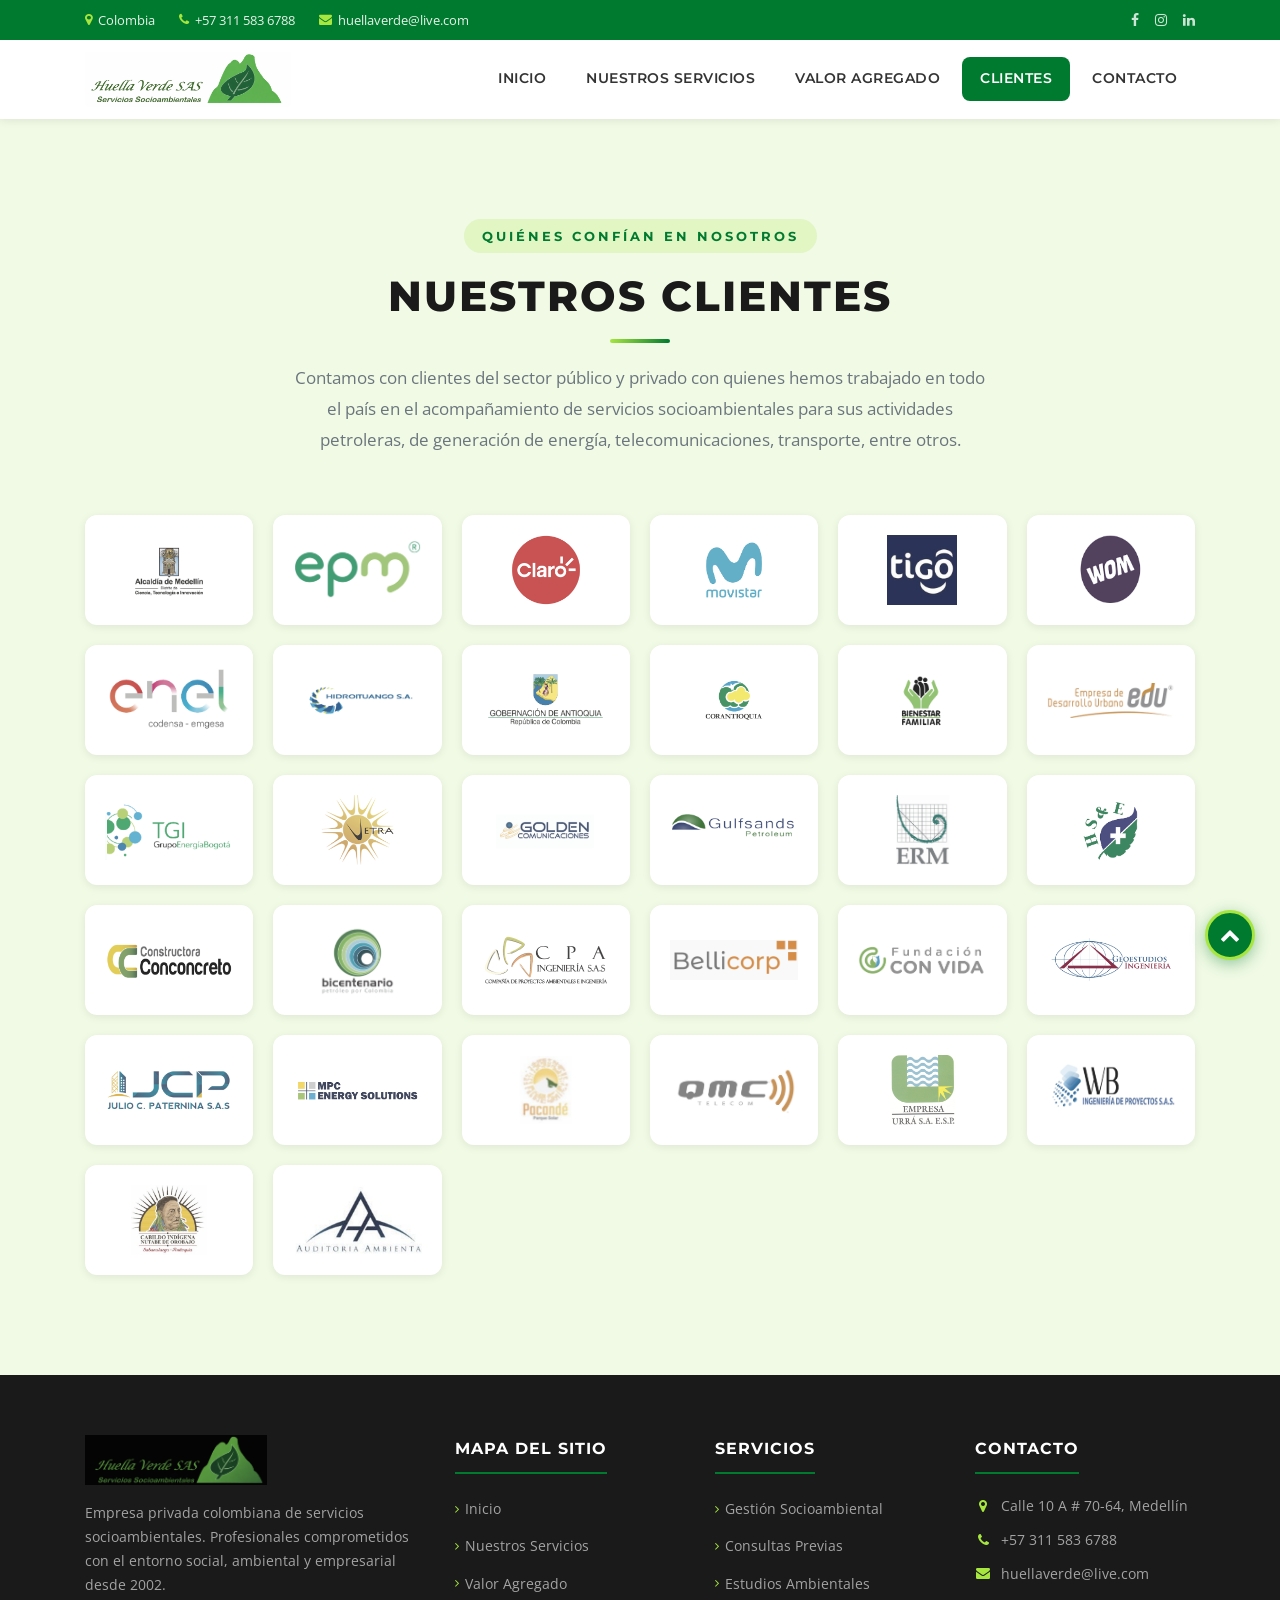
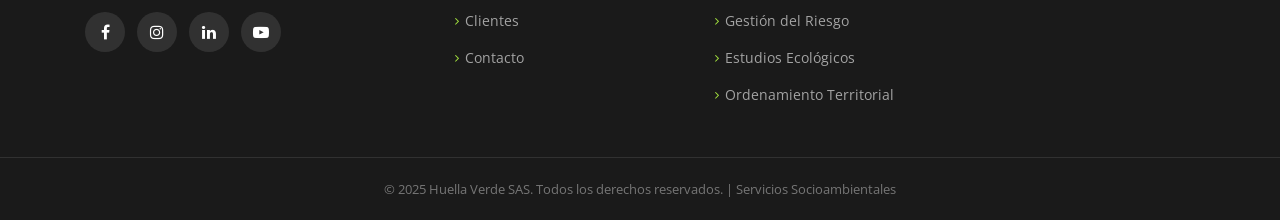
==== clientes.html @ 4589b486 "Reestructurar sitio a multi-página con formulario Formspree funcional - Crear 5 páginas HTML individ" ====
<!DOCTYPE html>
<html lang="es">
<head>
    <!-- Basic -->
    <meta charset="utf-8">
    <meta http-equiv="X-UA-Compatible" content="IE=edge">

    <!-- Mobile Metas -->
    <meta name="viewport" content="width=device-width, initial-scale=1, shrink-to-fit=no">

    <!-- Site Metas -->
    <title>Clientes - Huella Verde SAS - Servicios Socioambientales</title>
    <meta name="keywords" content="huella verde, clientes, sector público, sector privado, servicios socioambientales, Medellín, Colombia">
    <meta name="description" content="Nuestros clientes del sector público y privado confían en Huella Verde SAS para servicios socioambientales en todo Colombia.">
    <meta name="author" content="Huella Verde SAS">

    <!-- Site Icons -->
    <link rel="shortcut icon" href="images/favicon.ico" type="image/x-icon" />
    <link rel="apple-touch-icon" href="images/apple-touch-icon.png">

    <!-- Google Fonts -->
    <link rel="preconnect" href="https://fonts.googleapis.com">
    <link rel="preconnect" href="https://fonts.gstatic.com" crossorigin>
    <link href="https://fonts.googleapis.com/css2?family=Montserrat:wght@400;500;600;700;800;900&family=Open+Sans:wght@400;500;600;700&display=swap" rel="stylesheet">

    <!-- Bootstrap core CSS -->
    <link href="css/bootstrap.css" rel="stylesheet">

    <!-- FontAwesome Icons core CSS -->
    <link href="css/font-awesome.min.css" rel="stylesheet">

    <!-- AOS - Animate on Scroll -->
    <link href="https://unpkg.com/aos@2.3.4/dist/aos.css" rel="stylesheet">

    <!-- Custom Huella Verde styles -->
    <link href="css/huella-verde.css" rel="stylesheet">

</head>
<body>

    <div id="wrapper">

        <!-- =============================================
             TOP BAR - País, teléfono, correo
        ============================================= -->
        <div class="hv-topbar">
            <div class="container">
                <div class="hv-topbar-inner">
                    <div class="hv-topbar-left">
                        <span><i class="fa fa-map-marker"></i> Colombia</span>
                        <span><i class="fa fa-phone"></i> +57 311 583 6788</span>
                        <span><i class="fa fa-envelope"></i> huellaverde@live.com</span>
                    </div>
                    <div class="hv-topbar-right">
                        <a href="#" aria-label="Facebook"><i class="fa fa-facebook"></i></a>
                        <a href="#" aria-label="Instagram"><i class="fa fa-instagram"></i></a>
                        <a href="#" aria-label="LinkedIn"><i class="fa fa-linkedin"></i></a>
                    </div>
                </div>
            </div>
        </div>

        <!-- =============================================
             HEADER - Logo + Navegación sticky
        ============================================= -->
        <header class="hv-header" id="hv-header">
            <div class="container">
                <div class="hv-header-inner">
                    <a href="inicio.html" class="hv-logo">
                        <img src="images/huella_verde_horizontal.png" alt="Huella Verde SAS">
                    </a>

                    <!-- Hamburger para móvil -->
                    <button class="hv-menu-toggle" id="menuToggle" aria-label="Abrir menú">
                        <span></span>
                        <span></span>
                        <span></span>
                    </button>

                    <nav class="hv-nav" id="hvNav">
                        <ul class="hv-nav-list">
                            <li><a href="inicio.html" class="hv-nav-link">Inicio</a></li>
                            <li><a href="servicios.html" class="hv-nav-link">Nuestros Servicios</a></li>
                            <li><a href="valor-agregado.html" class="hv-nav-link">Valor Agregado</a></li>
                            <li><a href="clientes.html" class="hv-nav-link active">Clientes</a></li>
                            <li><a href="contacto.html" class="hv-nav-link">Contacto</a></li>
                        </ul>
                    </nav>
                </div>
            </div>
        </header>

        <!-- =============================================
             SECCIÓN: NUESTROS CLIENTES
        ============================================= -->
        <section id="clientes" class="hv-section hv-clientes">
            <div class="container">
                <div class="hv-section-header" data-aos="fade-up" data-aos-duration="800">
                    <span class="hv-section-tag">Quiénes confían en nosotros</span>
                    <h2 class="hv-section-title">NUESTROS CLIENTES</h2>
                    <div class="hv-title-divider center"></div>
                    <p class="hv-section-subtitle">
                        Contamos con clientes del sector público y privado con quienes hemos trabajado en todo el país en el
                        acompañamiento de servicios socioambientales para sus actividades petroleras, de generación de energía,
                        telecomunicaciones, transporte, entre otros.
                    </p>
                </div>

                <div class="hv-clientes-grid" data-aos="fade-up" data-aos-duration="1000">
                    <div class="hv-cliente-logo"><img src="images/empresas/logo_alcaldia_medellin.png" alt="Alcaldía de Medellín"></div>
                    <div class="hv-cliente-logo"><img src="images/empresas/logo_epm.png" alt="EPM"></div>
                    <div class="hv-cliente-logo"><img src="images/empresas/logo_claro.png" alt="Claro"></div>
                    <div class="hv-cliente-logo"><img src="images/empresas/logo_movistar.png" alt="Movistar"></div>
                    <div class="hv-cliente-logo"><img src="images/empresas/logo_tigo.png" alt="Tigo"></div>
                    <div class="hv-cliente-logo"><img src="images/empresas/logo_wom.png" alt="WOM"></div>
                    <div class="hv-cliente-logo"><img src="images/empresas/logo_enel.png" alt="Enel"></div>
                    <div class="hv-cliente-logo"><img src="images/empresas/logo_hidroituango.png" alt="Hidroituango"></div>
                    <div class="hv-cliente-logo"><img src="images/empresas/logo_gobernacion_antioquia.png" alt="Gobernación de Antioquia"></div>
                    <div class="hv-cliente-logo"><img src="images/empresas/logo_corantioquia.png" alt="Corantioquia"></div>
                    <div class="hv-cliente-logo"><img src="images/empresas/logo_bienestar_familiar.png" alt="Bienestar Familiar"></div>
                    <div class="hv-cliente-logo"><img src="images/empresas/logo_edu.png" alt="EDU"></div>
                    <div class="hv-cliente-logo"><img src="images/empresas/logo_tgi.png" alt="TGI"></div>
                    <div class="hv-cliente-logo"><img src="images/empresas/logo_vetra.png" alt="Vetra"></div>
                    <div class="hv-cliente-logo"><img src="images/empresas/logo_golden.png" alt="Golden"></div>
                    <div class="hv-cliente-logo"><img src="images/empresas/logo_gulfsands.png" alt="Gulfsands"></div>
                    <div class="hv-cliente-logo"><img src="images/empresas/logo_erm.png" alt="ERM"></div>
                    <div class="hv-cliente-logo"><img src="images/empresas/logo_hse.png" alt="HSE"></div>
                    <div class="hv-cliente-logo"><img src="images/empresas/logo_constructora_concreto.png" alt="Constructora Concreto"></div>
                    <div class="hv-cliente-logo"><img src="images/empresas/logo_bicentenario.png" alt="Bicentenario"></div>
                    <div class="hv-cliente-logo"><img src="images/empresas/logo_cpa.png" alt="CPA"></div>
                    <div class="hv-cliente-logo"><img src="images/empresas/logo_bellicorp.png" alt="Bellicorp"></div>
                    <div class="hv-cliente-logo"><img src="images/empresas/logo_fundacion_con_vida.png" alt="Fundación Con Vida"></div>
                    <div class="hv-cliente-logo"><img src="images/empresas/logo_geoestudios.png" alt="Geoestudios"></div>
                    <div class="hv-cliente-logo"><img src="images/empresas/logo_jcp.png" alt="JCP"></div>
                    <div class="hv-cliente-logo"><img src="images/empresas/logo_mpc.png" alt="MPC"></div>
                    <div class="hv-cliente-logo"><img src="images/empresas/logo_pacande.png" alt="Pacandé"></div>
                    <div class="hv-cliente-logo"><img src="images/empresas/logo_qmc.png" alt="QMC"></div>
                    <div class="hv-cliente-logo"><img src="images/empresas/logo_urra.png" alt="Urrá"></div>
                    <div class="hv-cliente-logo"><img src="images/empresas/logo_wb.png" alt="WB"></div>
                    <div class="hv-cliente-logo"><img src="images/empresas/logo_cabildo.png" alt="Cabildo"></div>
                    <div class="hv-cliente-logo"><img src="images/empresas/logo_auditoria_ambienta.png" alt="Auditoría Ambiental"></div>
                </div>
            </div>
        </section>

        <!-- =============================================
             FOOTER
        ============================================= -->
        <footer class="hv-footer">
            <div class="hv-footer-main">
                <div class="container">
                    <div class="hv-footer-grid">
                        <!-- Col 1: Logo e info -->
                        <div class="hv-footer-col">
                            <img src="images/huella_verde_horizontal_dark.png" alt="Huella Verde SAS" class="hv-footer-logo">
                            <p>Empresa privada colombiana de servicios socioambientales. Profesionales comprometidos con el entorno social, ambiental y empresarial desde 2002.</p>
                            <div class="hv-footer-social">
                                <a href="#" aria-label="Facebook"><i class="fa fa-facebook"></i></a>
                                <a href="#" aria-label="Instagram"><i class="fa fa-instagram"></i></a>
                                <a href="#" aria-label="LinkedIn"><i class="fa fa-linkedin"></i></a>
                                <a href="#" aria-label="YouTube"><i class="fa fa-youtube-play"></i></a>
                            </div>
                        </div>

                        <!-- Col 2: Mapa del sitio -->
                        <div class="hv-footer-col">
                            <h4>Mapa del Sitio</h4>
                            <ul>
                                <li><a href="inicio.html">Inicio</a></li>
                                <li><a href="servicios.html">Nuestros Servicios</a></li>
                                <li><a href="valor-agregado.html">Valor Agregado</a></li>
                                <li><a href="clientes.html">Clientes</a></li>
                                <li><a href="contacto.html">Contacto</a></li>
                            </ul>
                        </div>

                        <!-- Col 3: Servicios -->
                        <div class="hv-footer-col">
                            <h4>Servicios</h4>
                            <ul>
                                <li><a href="servicios.html#servicio-1">Gestión Socioambiental</a></li>
                                <li><a href="servicios.html#servicio-2">Consultas Previas</a></li>
                                <li><a href="servicios.html#servicio-3">Estudios Ambientales</a></li>
                                <li><a href="servicios.html#servicio-4">Gestión del Riesgo</a></li>
                                <li><a href="servicios.html#servicio-5">Estudios Ecológicos</a></li>
                                <li><a href="servicios.html#servicio-6">Ordenamiento Territorial</a></li>
                            </ul>
                        </div>

                        <!-- Col 4: Contacto -->
                        <div class="hv-footer-col">
                            <h4>Contacto</h4>
                            <div class="hv-footer-contact">
                                <p><i class="fa fa-map-marker"></i> Calle 10 A # 70-64, Medellín</p>
                                <p><i class="fa fa-phone"></i> +57 311 583 6788</p>
                                <p><i class="fa fa-envelope"></i> huellaverde@live.com</p>
                            </div>
                        </div>
                    </div>
                </div>
            </div>

            <!-- Copyright -->
            <div class="hv-footer-bottom">
                <div class="container">
                    <p>&copy; 2025 Huella Verde SAS. Todos los derechos reservados. | Servicios Socioambientales</p>
                </div>
            </div>
        </footer>

        <!-- =============================================
             BOTÓN SCROLL TO TOP
        ============================================= -->
        <div class="dmtop" id="scrollTop">
            <i class="fa fa-chevron-up"></i>
        </div>

        <!-- =============================================
             BOTÓN FLOTANTE WHATSAPP
        ============================================= -->
        <a href="https://wa.me/573115836788" target="_blank" rel="noopener noreferrer" class="hv-whatsapp-btn" id="whatsappBtn" aria-label="Chatea con nosotros por WhatsApp">
            <i class="fa fa-whatsapp"></i>
            <span class="hv-whatsapp-tooltip">Chatea con nosotros</span>
        </a>

    </div><!-- end wrapper -->

    <!-- Core JavaScript -->
    <script src="js/jquery.min.js"></script>
    <script src="js/tether.min.js"></script>
    <script src="js/bootstrap.min.js"></script>

    <!-- AOS - Animate on Scroll -->
    <script src="https://unpkg.com/aos@2.3.4/dist/aos.js"></script>

    <!-- Huella Verde Custom JS -->
    <script src="js/huella-verde.js"></script>

</body>
</html>
---- css/huella-verde.css ----
/**************************************
    Huella Verde SAS - Main Stylesheet
    Paleta inspirada en eprodesaong.com
    con identidad propia de Huella Verde
**************************************/

/* ===================================
   CSS VARIABLES
=================================== */
:root {
    /* Colores principales */
    --hv-green-light: #A6E63F;
    --hv-green-medium: #7BC142;
    --hv-green-dark: #007A2E;
    --hv-green-darker: #005A20;
    --hv-green-bg: #f0fae5;
    --hv-green-bg-alt: #e8f5d8;

    /* Neutros */
    --hv-white: #ffffff;
    --hv-off-white: #f9fdf5;
    --hv-gray-light: #f5f5f5;
    --hv-gray: #6c757d;
    --hv-gray-dark: #333333;
    --hv-black: #1a1a1a;

    /* Tipografías */
    --hv-font-heading: 'Montserrat', sans-serif;
    --hv-font-body: 'Open Sans', sans-serif;

    /* Sombras */
    --hv-shadow-sm: 0 2px 8px rgba(0, 0, 0, 0.08);
    --hv-shadow-md: 0 4px 20px rgba(0, 0, 0, 0.12);
    --hv-shadow-lg: 0 8px 40px rgba(0, 0, 0, 0.15);
    --hv-shadow-green: 0 4px 20px rgba(0, 122, 46, 0.2);

    /* Bordes */
    --hv-radius-sm: 8px;
    --hv-radius-md: 12px;
    --hv-radius-lg: 20px;
    --hv-radius-full: 50%;

    /* Transiciones */
    --hv-transition: all 0.3s cubic-bezier(0.25, 0.46, 0.45, 0.94);
    --hv-transition-slow: all 0.5s cubic-bezier(0.25, 0.46, 0.45, 0.94);
}

/* ===================================
   RESET & GLOBAL
=================================== */
*,
*::before,
*::after {
    box-sizing: border-box;
}

html {
    scroll-behavior: smooth;
    scroll-padding-top: 80px;
}

body {
    font-family: var(--hv-font-body);
    font-size: 16px;
    line-height: 1.7;
    color: var(--hv-gray-dark);
    background-color: var(--hv-white);
    overflow-x: hidden;
    -webkit-font-smoothing: antialiased;
    -moz-osx-font-smoothing: grayscale;
}

h1, h2, h3, h4, h5, h6 {
    font-family: var(--hv-font-heading);
    font-weight: 700;
    line-height: 1.3;
    color: var(--hv-black);
}

a {
    text-decoration: none;
    color: var(--hv-green-dark);
    transition: var(--hv-transition);
}

a:hover {
    color: var(--hv-green-medium);
    text-decoration: none;
}

img {
    max-width: 100%;
    height: auto;
}

/* ===================================
   UTILITY CLASSES
=================================== */
.hv-section {
    padding: 100px 0;
    position: relative;
    overflow: hidden;
}

.hv-section-tag {
    display: inline-block;
    font-family: var(--hv-font-heading);
    font-size: 13px;
    font-weight: 700;
    text-transform: uppercase;
    letter-spacing: 3px;
    color: var(--hv-green-dark);
    background-color: rgba(166, 230, 63, 0.2);
    padding: 6px 18px;
    border-radius: 30px;
    margin-bottom: 16px;
}

.hv-section-header {
    text-align: center;
    margin-bottom: 60px;
}

.hv-section-title {
    font-size: 42px;
    font-weight: 800;
    text-transform: uppercase;
    letter-spacing: 2px;
    color: var(--hv-black);
    margin-bottom: 16px;
}

.hv-section-subtitle {
    font-size: 17px;
    color: var(--hv-gray);
    max-width: 700px;
    margin: 0 auto;
    line-height: 1.8;
}

.hv-title-divider {
    width: 60px;
    height: 4px;
    background: linear-gradient(90deg, var(--hv-green-light), var(--hv-green-dark));
    border-radius: 2px;
    margin-bottom: 20px;
}

.hv-title-divider.center {
    margin-left: auto;
    margin-right: auto;
}

/* Buttons */
.hv-btn {
    display: inline-flex;
    align-items: center;
    gap: 10px;
    font-family: var(--hv-font-heading);
    font-size: 14px;
    font-weight: 700;
    text-transform: uppercase;
    letter-spacing: 1px;
    padding: 14px 32px;
    border-radius: var(--hv-radius-sm);
    border: none;
    cursor: pointer;
    transition: var(--hv-transition);
    text-decoration: none;
}

.hv-btn-primary {
    background: linear-gradient(135deg, var(--hv-green-medium), var(--hv-green-dark));
    color: var(--hv-white);
    box-shadow: var(--hv-shadow-green);
}

.hv-btn-primary:hover {
    background: linear-gradient(135deg, var(--hv-green-dark), var(--hv-green-darker));
    color: var(--hv-white);
    transform: translateY(-2px);
    box-shadow: 0 6px 25px rgba(0, 122, 46, 0.35);
}

.hv-btn-outline {
    background: transparent;
    color: var(--hv-green-dark);
    border: 2px solid var(--hv-green-dark);
    padding: 10px 24px;
    font-size: 13px;
}

.hv-btn-outline:hover {
    background-color: var(--hv-green-dark);
    color: var(--hv-white);
    transform: translateY(-2px);
}

/* ===================================
   TOP BAR
=================================== */
.hv-topbar {
    background-color: var(--hv-green-dark);
    color: var(--hv-white);
    padding: 8px 0;
    font-size: 13px;
    z-index: 1001;
    position: relative;
}

.hv-topbar-inner {
    display: flex;
    justify-content: space-between;
    align-items: center;
}

.hv-topbar-left {
    display: flex;
    align-items: center;
    gap: 24px;
    flex-wrap: wrap;
}

.hv-topbar-left span {
    display: inline-flex;
    align-items: center;
    gap: 6px;
    color: rgba(255, 255, 255, 0.9);
}

.hv-topbar-left .fa {
    color: var(--hv-green-light);
}

.hv-topbar-right {
    display: flex;
    align-items: center;
    gap: 16px;
}

.hv-topbar-right a {
    color: rgba(255, 255, 255, 0.8);
    font-size: 14px;
    transition: var(--hv-transition);
}

.hv-topbar-right a:hover {
    color: var(--hv-green-light);
    transform: scale(1.2);
}

/* ===================================
   HEADER / NAVIGATION
=================================== */
.hv-header {
    position: sticky;
    top: 0;
    z-index: 1000;
    background-color: var(--hv-white);
    box-shadow: var(--hv-shadow-sm);
    transition: var(--hv-transition);
}

.hv-header.scrolled {
    box-shadow: var(--hv-shadow-md);
}

.hv-header-inner {
    display: flex;
    align-items: center;
    justify-content: space-between;
    padding: 12px 0;
}

.hv-logo img {
    max-height: 55px;
    width: auto;
    transition: var(--hv-transition);
}

.hv-header.scrolled .hv-logo img {
    max-height: 45px;
}

/* Navigation */
.hv-nav-list {
    display: flex;
    list-style: none;
    margin: 0;
    padding: 0;
    gap: 4px;
}

.hv-nav-link {
    display: block;
    font-family: var(--hv-font-heading);
    font-size: 14px;
    font-weight: 600;
    text-transform: uppercase;
    letter-spacing: 0.5px;
    color: var(--hv-gray-dark);
    padding: 10px 18px;
    border-radius: var(--hv-radius-sm);
    transition: var(--hv-transition);
    position: relative;
}

.hv-nav-link:hover {
    color: var(--hv-green-dark);
    background-color: var(--hv-green-bg);
}

.hv-nav-link.active {
    color: var(--hv-white);
    background-color: var(--hv-green-dark);
}

/* Hamburger Menu Toggle */
.hv-menu-toggle {
    display: none;
    flex-direction: column;
    justify-content: center;
    gap: 5px;
    width: 36px;
    height: 36px;
    padding: 4px;
    background: none;
    border: none;
    cursor: pointer;
    z-index: 1002;
}

.hv-menu-toggle span {
    display: block;
    width: 100%;
    height: 3px;
    background-color: var(--hv-green-dark);
    border-radius: 2px;
    transition: var(--hv-transition);
}

.hv-menu-toggle.active span:nth-child(1) {
    transform: rotate(45deg) translate(5px, 6px);
}

.hv-menu-toggle.active span:nth-child(2) {
    opacity: 0;
}

.hv-menu-toggle.active span:nth-child(3) {
    transform: rotate(-45deg) translate(5px, -6px);
}

/* ===================================
   SECCIÓN INICIO
=================================== */
.hv-inicio {
    background: linear-gradient(180deg, var(--hv-white) 0%, var(--hv-green-bg) 100%);
    padding-top: 80px;
    padding-bottom: 0;
}

.hv-inicio-content {
    display: grid;
    grid-template-columns: 1.2fr 0.8fr;
    gap: 60px;
    align-items: center;
    padding-bottom: 80px;
}

.hv-main-title {
    font-size: 52px;
    font-weight: 900;
    text-transform: uppercase;
    letter-spacing: 3px;
    line-height: 1.1;
    margin-bottom: 20px;
    color: var(--hv-black);
}

.hv-main-title span {
    color: var(--hv-green-dark);
}

.hv-inicio-desc {
    font-size: 17px;
    line-height: 1.8;
    color: var(--hv-gray);
    margin-bottom: 16px;
}

.hv-image-frame {
    position: relative;
}

.hv-image-frame img {
    border-radius: var(--hv-radius-lg);
    box-shadow: var(--hv-shadow-lg);
    width: 100%;
    height: 420px;
    object-fit: cover;
}

.hv-image-accent {
    position: absolute;
    bottom: -20px;
    right: -20px;
    width: 100%;
    height: 100%;
    border: 4px solid var(--hv-green-light);
    border-radius: var(--hv-radius-lg);
    z-index: -1;
}

/* Wave Divider */
.hv-wave-divider {
    position: relative;
    width: 100%;
    line-height: 0;
    margin-top: -1px;
}

.hv-wave-divider svg {
    width: 100%;
    height: 80px;
}

/* ===================================
   SECCIÓN SERVICIOS
=================================== */
.hv-servicios {
    background-color: var(--hv-green-bg);
}

.hv-servicios-grid {
    display: grid;
    grid-template-columns: repeat(4, 1fr);
    gap: 28px;
}

.hv-servicio-card {
    background: var(--hv-white);
    border-radius: var(--hv-radius-md);
    overflow: hidden;
    box-shadow: var(--hv-shadow-sm);
    transition: var(--hv-transition);
    position: relative;
}

.hv-servicio-card:hover {
    transform: translateY(-8px);
    box-shadow: var(--hv-shadow-lg);
}

.hv-servicio-card.expanded {
    grid-column: 1 / -1;
    transform: none;
}

.hv-servicio-card.expanded:hover {
    transform: none;
}

.hv-servicio-img {
    position: relative;
    height: 200px;
    overflow: hidden;
}

.hv-servicio-img img {
    width: 100%;
    height: 100%;
    object-fit: cover;
    transition: var(--hv-transition-slow);
}

.hv-servicio-card:hover .hv-servicio-img img {
    transform: scale(1.08);
}

.hv-servicio-overlay {
    position: absolute;
    top: 0;
    left: 0;
    width: 100%;
    height: 100%;
    background: linear-gradient(180deg, rgba(0, 122, 46, 0.1) 0%, rgba(0, 122, 46, 0.7) 100%);
    display: flex;
    align-items: flex-end;
    justify-content: flex-end;
    padding: 16px;
    opacity: 0;
    transition: var(--hv-transition);
}

.hv-servicio-card:hover .hv-servicio-overlay {
    opacity: 1;
}

.hv-servicio-overlay i {
    font-size: 32px;
    color: var(--hv-white);
    background-color: rgba(255, 255, 255, 0.2);
    width: 56px;
    height: 56px;
    display: flex;
    align-items: center;
    justify-content: center;
    border-radius: var(--hv-radius-full);
    backdrop-filter: blur(4px);
}

.hv-servicio-body {
    padding: 24px 20px;
    text-align: center;
}

.hv-servicio-body h3 {
    font-size: 16px;
    font-weight: 700;
    text-transform: uppercase;
    letter-spacing: 0.5px;
    margin-bottom: 16px;
    min-height: 44px;
    display: flex;
    align-items: center;
    justify-content: center;
    color: var(--hv-black);
}

/* Service Detail Expand */
.hv-servicio-detail {
    background-color: var(--hv-green-bg);
    border-top: 3px solid var(--hv-green-light);
    padding: 30px 24px;
    animation: slideDown 0.4s ease-out;
}

@keyframes slideDown {
    from {
        opacity: 0;
        max-height: 0;
        padding: 0 24px;
    }
    to {
        opacity: 1;
        max-height: 2000px;
        padding: 30px 24px;
    }
}

.hv-detail-content {
    display: grid;
    grid-template-columns: 1fr 300px;
    gap: 30px;
    align-items: start;
}

.hv-detail-list {
    list-style: none;
    padding: 0;
    margin: 0;
}

.hv-detail-list li {
    position: relative;
    padding: 10px 0 10px 30px;
    border-bottom: 1px solid rgba(0, 122, 46, 0.1);
    font-size: 15px;
    line-height: 1.6;
    color: var(--hv-gray-dark);
}

.hv-detail-list li:last-child {
    border-bottom: none;
}

.hv-detail-list li::before {
    content: '\f00c';
    font-family: 'FontAwesome';
    position: absolute;
    left: 0;
    top: 12px;
    color: var(--hv-green-dark);
    font-size: 14px;
}

.hv-detail-images {
    display: flex;
    flex-direction: column;
    gap: 16px;
}

.hv-detail-images img {
    border-radius: var(--hv-radius-sm);
    height: 160px;
    object-fit: cover;
    box-shadow: var(--hv-shadow-sm);
}

.hv-btn-close {
    display: inline-flex;
    align-items: center;
    gap: 8px;
    margin-top: 20px;
    padding: 8px 20px;
    font-family: var(--hv-font-heading);
    font-size: 13px;
    font-weight: 600;
    color: var(--hv-green-dark);
    background: transparent;
    border: 2px solid var(--hv-green-dark);
    border-radius: var(--hv-radius-sm);
    cursor: pointer;
    transition: var(--hv-transition);
}

.hv-btn-close:hover {
    background-color: var(--hv-green-dark);
    color: var(--hv-white);
}

/* Botón Contáctenos dentro de servicio expandido */
.hv-servicio-detail .hv-btn-contactar {
    margin-top: 20px;
    margin-left: 16px;
    font-size: 13px;
    padding: 10px 24px;
}

.hv-servicio-detail .hv-detail-actions {
    display: flex;
    align-items: center;
    flex-wrap: wrap;
    gap: 12px;
    margin-top: 20px;
}

/* ===================================
   SECCIÓN VALOR AGREGADO
=================================== */
.hv-valor {
    background-color: var(--hv-white);
}

.hv-valor-list {
    max-width: 900px;
    margin: 0 auto;
}

.hv-valor-item {
    display: grid;
    grid-template-columns: 70px 1fr 120px;
    gap: 24px;
    align-items: center;
    padding: 24px 32px;
    border-radius: var(--hv-radius-md);
    background-color: var(--hv-white);
    margin-bottom: 16px;
    transition: var(--hv-transition);
    border-left: 4px solid transparent;
}

.hv-valor-item:hover {
    transform: translateX(8px);
    box-shadow: var(--hv-shadow-md);
    border-left-color: var(--hv-green-dark);
}

.hv-valor-item.alt {
    background-color: var(--hv-green-bg);
}

.hv-valor-item.alt:hover {
    background-color: var(--hv-green-bg-alt);
}

.hv-valor-icon {
    width: 60px;
    height: 60px;
    border-radius: var(--hv-radius-full);
    background: linear-gradient(135deg, var(--hv-green-light), var(--hv-green-dark));
    display: flex;
    align-items: center;
    justify-content: center;
    flex-shrink: 0;
    box-shadow: var(--hv-shadow-green);
}

.hv-valor-icon i {
    font-size: 24px;
    color: var(--hv-white);
}

.hv-valor-content h4 {
    font-size: 16px;
    font-weight: 600;
    margin: 0;
    color: var(--hv-gray-dark);
}

.hv-valor-img {
    width: 120px;
    height: 80px;
    border-radius: var(--hv-radius-sm);
    overflow: hidden;
    flex-shrink: 0;
}

.hv-valor-img img {
    width: 100%;
    height: 100%;
    object-fit: cover;
    transition: var(--hv-transition);
}

.hv-valor-item:hover .hv-valor-img img {
    transform: scale(1.1);
}

/* ===================================
   SECCIÓN CLIENTES
=================================== */
.hv-clientes {
    background-color: var(--hv-green-bg);
}

.hv-clientes-grid {
    display: grid;
    grid-template-columns: repeat(6, 1fr);
    gap: 20px;
}

.hv-cliente-logo {
    background-color: var(--hv-white);
    border-radius: var(--hv-radius-md);
    padding: 20px;
    display: flex;
    align-items: center;
    justify-content: center;
    min-height: 100px;
    box-shadow: var(--hv-shadow-sm);
    transition: var(--hv-transition);
}

.hv-cliente-logo:hover {
    transform: scale(1.08);
    box-shadow: var(--hv-shadow-md);
}

.hv-cliente-logo img {
    max-height: 70px;
    max-width: 100%;
    object-fit: contain;
    filter: grayscale(30%);
    opacity: 0.85;
    transition: var(--hv-transition);
}

.hv-cliente-logo:hover img {
    filter: grayscale(0%);
    opacity: 1;
}

/* ===================================
   SECCIÓN CONTACTO
=================================== */
.hv-contacto {
    padding: 0;
    background-color: var(--hv-white);
}

.hv-contacto-header {
    background: linear-gradient(135deg, var(--hv-green-dark) 0%, var(--hv-green-medium) 50%, var(--hv-green-light) 100%);
    padding: 80px 0 60px;
    text-align: center;
}

.hv-contacto-header h2 {
    font-size: 52px;
    font-weight: 900;
    color: var(--hv-white);
    text-transform: uppercase;
    letter-spacing: 6px;
    margin-bottom: 12px;
    text-shadow: 0 2px 10px rgba(0, 0, 0, 0.2);
}

.hv-contacto-header p {
    color: rgba(255, 255, 255, 0.9);
    font-size: 18px;
    margin: 0;
}

.hv-contacto-content {
    display: grid;
    grid-template-columns: 1fr 1.3fr;
    gap: 40px;
    padding: 60px 0;
}

/* Contact Info Card */
.hv-info-card {
    background-color: var(--hv-white);
    border-radius: var(--hv-radius-lg);
    padding: 36px;
    box-shadow: var(--hv-shadow-md);
    border: 1px solid rgba(0, 122, 46, 0.1);
}

.hv-info-card-header {
    text-align: center;
    margin-bottom: 28px;
    padding-bottom: 24px;
    border-bottom: 2px solid var(--hv-green-bg);
}

.hv-contact-logo {
    max-height: 80px;
    margin-bottom: 12px;
}

.hv-info-card-header h4 {
    font-size: 18px;
    font-weight: 700;
    color: var(--hv-green-dark);
    margin: 0;
}

.hv-info-item {
    display: flex;
    align-items: flex-start;
    gap: 16px;
    padding: 16px 0;
    border-bottom: 1px solid var(--hv-gray-light);
}

.hv-info-item:last-child {
    border-bottom: none;
}

.hv-info-item i {
    font-size: 20px;
    color: var(--hv-green-dark);
    width: 40px;
    height: 40px;
    background-color: var(--hv-green-bg);
    display: flex;
    align-items: center;
    justify-content: center;
    border-radius: var(--hv-radius-full);
    flex-shrink: 0;
    margin-top: 2px;
}

.hv-info-item strong {
    display: block;
    font-family: var(--hv-font-heading);
    font-size: 14px;
    font-weight: 700;
    text-transform: uppercase;
    letter-spacing: 0.5px;
    color: var(--hv-black);
    margin-bottom: 2px;
}

.hv-info-item p {
    margin: 0;
    font-size: 15px;
    color: var(--hv-gray);
    line-height: 1.5;
}

/* Contact Form */
.hv-contacto-form h3 {
    font-size: 28px;
    font-weight: 700;
    margin-bottom: 28px;
    color: var(--hv-black);
}

.hv-form-group {
    margin-bottom: 20px;
    flex: 1;
}

.hv-form-row {
    display: flex;
    gap: 20px;
}

.hv-form-group label {
    display: block;
    font-family: var(--hv-font-heading);
    font-size: 13px;
    font-weight: 600;
    text-transform: uppercase;
    letter-spacing: 0.5px;
    color: var(--hv-gray-dark);
    margin-bottom: 8px;
}

.hv-form-group input,
.hv-form-group textarea {
    width: 100%;
    padding: 14px 18px;
    font-family: var(--hv-font-body);
    font-size: 15px;
    border: 2px solid #e0e0e0;
    border-radius: var(--hv-radius-sm);
    background-color: var(--hv-gray-light);
    color: var(--hv-gray-dark);
    transition: var(--hv-transition);
    outline: none;
}

.hv-form-group input:focus,
.hv-form-group textarea:focus {
    border-color: var(--hv-green-medium);
    background-color: var(--hv-white);
    box-shadow: 0 0 0 4px rgba(166, 230, 63, 0.15);
}

.hv-form-group textarea {
    resize: vertical;
    min-height: 120px;
}

.hv-btn-submit {
    width: 100%;
    justify-content: center;
    padding: 16px 32px;
    font-size: 15px;
}

/* Map */
.hv-mapa {
    border-radius: var(--hv-radius-lg);
    overflow: hidden;
    box-shadow: var(--hv-shadow-md);
    margin-bottom: 60px;
}

.hv-mapa iframe {
    display: block;
    border-radius: var(--hv-radius-lg);
}

/* ===================================
   FOOTER
=================================== */
.hv-footer {
    background-color: var(--hv-black);
    color: rgba(255, 255, 255, 0.7);
}

.hv-footer-main {
    padding: 60px 0 40px;
}

.hv-footer-grid {
    display: grid;
    grid-template-columns: 1.5fr 1fr 1fr 1fr;
    gap: 40px;
}

.hv-footer-logo {
    max-height: 50px;
    margin-bottom: 16px;
    /* No filter needed - using huella_verde_horizontal_dark.png which is designed for dark backgrounds */
}

.hv-footer-col p {
    font-size: 14px;
    line-height: 1.7;
    color: rgba(255, 255, 255, 0.6);
    margin-bottom: 16px;
}

.hv-footer-col h4 {
    font-size: 16px;
    font-weight: 700;
    text-transform: uppercase;
    letter-spacing: 1px;
    color: var(--hv-white);
    margin-bottom: 20px;
    padding-bottom: 12px;
    border-bottom: 2px solid var(--hv-green-dark);
    display: inline-block;
}

.hv-footer-col ul {
    list-style: none;
    padding: 0;
    margin: 0;
}

.hv-footer-col ul li {
    margin-bottom: 10px;
}

.hv-footer-col ul li a {
    color: rgba(255, 255, 255, 0.6);
    font-size: 14px;
    transition: var(--hv-transition);
    display: inline-flex;
    align-items: center;
    gap: 6px;
}

.hv-footer-col ul li a::before {
    content: '\f105';
    font-family: 'FontAwesome';
    font-size: 12px;
    color: var(--hv-green-light);
}

.hv-footer-col ul li a:hover {
    color: var(--hv-green-light);
    padding-left: 6px;
}

.hv-footer-contact p {
    display: flex;
    align-items: center;
    gap: 10px;
    margin-bottom: 10px;
}

.hv-footer-contact .fa {
    color: var(--hv-green-light);
    width: 16px;
    text-align: center;
}

.hv-footer-social {
    display: flex;
    gap: 12px;
    margin-top: 16px;
}

.hv-footer-social a {
    width: 40px;
    height: 40px;
    border-radius: var(--hv-radius-full);
    background-color: rgba(255, 255, 255, 0.1);
    display: flex;
    align-items: center;
    justify-content: center;
    color: var(--hv-white);
    font-size: 16px;
    transition: var(--hv-transition);
}

.hv-footer-social a:hover {
    background-color: var(--hv-green-dark);
    transform: translateY(-3px);
    color: var(--hv-white);
}

/* Footer Bottom */
.hv-footer-bottom {
    border-top: 1px solid rgba(255, 255, 255, 0.1);
    padding: 20px 0;
    text-align: center;
}

.hv-footer-bottom p {
    margin: 0;
    font-size: 13px;
    color: rgba(255, 255, 255, 0.4);
}

/* ===================================
   SCROLL TO TOP BUTTON
   Color verde sólido con flecha blanca
   para que sea visible en todas las secciones
=================================== */
.dmtop {
    position: fixed;
    bottom: -60px;
    right: 25px;
    width: 50px;
    height: 50px;
    background: var(--hv-green-dark);
    color: var(--hv-white) !important;
    border-radius: var(--hv-radius-full);
    display: flex;
    align-items: center;
    justify-content: center;
    cursor: pointer;
    z-index: 999;
    box-shadow: 0 4px 15px rgba(0, 122, 46, 0.4);
    transition: var(--hv-transition);
    font-size: 20px;
    text-indent: 0;
    background-image: none;
    border: 3px solid var(--hv-green-light);
}

.dmtop .fa {
    color: var(--hv-white) !important;
}

.dmtop.visible {
    bottom: 100px;
}

.dmtop:hover {
    transform: translateY(-4px);
    background: var(--hv-green-medium);
    box-shadow: 0 6px 25px rgba(0, 122, 46, 0.5);
}

/* ===================================
   WHATSAPP BUTTON
=================================== */
.hv-whatsapp-btn {
    position: fixed;
    bottom: 30px;
    right: 25px;
    width: 60px;
    height: 60px;
    background-color: #25D366;
    color: var(--hv-white);
    border-radius: var(--hv-radius-full);
    display: flex;
    align-items: center;
    justify-content: center;
    z-index: 998;
    box-shadow: 0 4px 20px rgba(37, 211, 102, 0.4);
    transition: var(--hv-transition);
    opacity: 0;
    transform: scale(0.5);
}

.hv-whatsapp-btn.visible {
    opacity: 1;
    transform: scale(1);
}

.hv-whatsapp-btn:hover {
    background-color: #128C7E;
    transform: scale(1.1);
    color: var(--hv-white);
    box-shadow: 0 6px 30px rgba(37, 211, 102, 0.5);
}

.hv-whatsapp-btn .fa-whatsapp {
    font-size: 32px;
}

.hv-whatsapp-tooltip {
    position: absolute;
    right: 70px;
    background-color: var(--hv-black);
    color: var(--hv-white);
    padding: 8px 16px;
    border-radius: var(--hv-radius-sm);
    font-size: 13px;
    font-weight: 600;
    white-space: nowrap;
    opacity: 0;
    pointer-events: none;
    transition: var(--hv-transition);
}

.hv-whatsapp-btn:hover .hv-whatsapp-tooltip {
    opacity: 1;
}

.hv-whatsapp-tooltip::after {
    content: '';
    position: absolute;
    right: -8px;
    top: 50%;
    transform: translateY(-50%);
    border-width: 6px;
    border-style: solid;
    border-color: transparent transparent transparent var(--hv-black);
}

/* ===================================
   FORM MESSAGES (Success/Error)
=================================== */
.hv-form-message {
    padding: 16px 24px;
    border-radius: var(--hv-radius-sm);
    margin-top: 20px;
    font-size: 15px;
    font-weight: 600;
    display: flex;
    align-items: center;
    gap: 12px;
    transition: opacity 0.3s ease;
}

.hv-form-message-success {
    background-color: #e8f5e9;
    color: #2e7d32;
    border: 2px solid #a5d6a7;
}

.hv-form-message-error {
    background-color: #fce4ec;
    color: #c62828;
    border: 2px solid #ef9a9a;
}

/* Formspree success state (redirect with ?enviado=true) */
.hv-form-success {
    background: linear-gradient(135deg, var(--hv-green-bg), var(--hv-green-bg-alt));
    border: 2px solid var(--hv-green-medium);
    border-radius: var(--hv-radius-md);
    padding: 40px 32px;
    text-align: center;
    animation: fadeInUp 0.5s ease-out;
}

.hv-form-success i {
    font-size: 56px;
    color: var(--hv-green-dark);
    margin-bottom: 16px;
    display: block;
}

.hv-form-success h4 {
    font-size: 22px;
    font-weight: 700;
    color: var(--hv-green-dark);
    margin-bottom: 8px;
}

.hv-form-success p {
    font-size: 16px;
    color: var(--hv-gray);
    margin: 0;
}

/* ===================================
   ANIMATIONS (Custom keyframes)
=================================== */
@keyframes fadeInUp {
    from {
        opacity: 0;
        transform: translateY(30px);
    }
    to {
        opacity: 1;
        transform: translateY(0);
    }
}

@keyframes pulse {
    0%, 100% {
        box-shadow: 0 0 0 0 rgba(37, 211, 102, 0.5);
    }
    50% {
        box-shadow: 0 0 0 15px rgba(37, 211, 102, 0);
    }
}

.hv-whatsapp-btn.visible {
    animation: pulse 2s infinite;
}

/* ===================================
   RESPONSIVE DESIGN
=================================== */

/* Tablets */
@media (max-width: 1200px) {
    .hv-servicios-grid {
        grid-template-columns: repeat(2, 1fr);
    }

    .hv-clientes-grid {
        grid-template-columns: repeat(4, 1fr);
    }

    .hv-footer-grid {
        grid-template-columns: repeat(2, 1fr);
    }
}

@media (max-width: 992px) {
    .hv-section {
        padding: 70px 0;
    }

    .hv-section-title {
        font-size: 32px;
    }

    .hv-inicio-content {
        grid-template-columns: 1fr;
        gap: 40px;
    }

    .hv-main-title {
        font-size: 40px;
    }

    .hv-inicio-image {
        max-width: 500px;
        margin: 0 auto;
    }

    .hv-contacto-content {
        grid-template-columns: 1fr;
    }

    .hv-detail-content {
        grid-template-columns: 1fr;
    }

    .hv-detail-images {
        flex-direction: row;
    }

    .hv-detail-images img {
        flex: 1;
        height: 140px;
    }

    /* Mobile nav */
    .hv-menu-toggle {
        display: flex;
    }

    .hv-nav {
        position: fixed;
        top: 0;
        left: 0;
        width: 100%;
        height: 100vh;
        background-color: rgba(255, 255, 255, 0.98);
        display: flex;
        align-items: center;
        justify-content: center;
        opacity: 0;
        visibility: hidden;
        transition: var(--hv-transition);
        z-index: 1001;
        backdrop-filter: blur(10px);
    }

    .hv-nav.open {
        opacity: 1;
        visibility: visible;
    }

    .hv-nav-list {
        flex-direction: column;
        align-items: center;
        gap: 12px;
    }

    .hv-nav-link {
        font-size: 20px;
        padding: 14px 30px;
    }
}

@media (max-width: 768px) {
    .hv-section {
        padding: 60px 0;
    }

    .hv-section-title {
        font-size: 28px;
        letter-spacing: 1px;
    }

    .hv-main-title {
        font-size: 32px;
    }

    .hv-servicios-grid {
        grid-template-columns: 1fr;
        max-width: 420px;
        margin-left: auto;
        margin-right: auto;
    }

    .hv-clientes-grid {
        grid-template-columns: repeat(3, 1fr);
        gap: 12px;
    }

    .hv-valor-item {
        grid-template-columns: 50px 1fr;
        padding: 18px 20px;
    }

    .hv-valor-img {
        display: none;
    }

    .hv-contacto-header h2 {
        font-size: 36px;
        letter-spacing: 3px;
    }

    .hv-form-row {
        flex-direction: column;
        gap: 0;
    }

    .hv-footer-grid {
        grid-template-columns: 1fr;
        gap: 30px;
    }

    .hv-topbar-left {
        gap: 12px;
        font-size: 12px;
    }

    .hv-topbar-right {
        display: none;
    }

    .hv-image-accent {
        display: none;
    }
}

@media (max-width: 576px) {
    .hv-section {
        padding: 50px 0;
    }

    .hv-main-title {
        font-size: 28px;
    }

    .hv-section-title {
        font-size: 24px;
    }

    .hv-clientes-grid {
        grid-template-columns: repeat(2, 1fr);
    }

    .hv-cliente-logo {
        padding: 14px;
        min-height: 80px;
    }

    .hv-cliente-logo img {
        max-height: 50px;
    }

    .hv-contacto-header {
        padding: 50px 0 40px;
    }

    .hv-contacto-header h2 {
        font-size: 28px;
        letter-spacing: 2px;
    }

    .hv-info-card {
        padding: 24px 20px;
    }

    .hv-mapa iframe {
        height: 280px;
    }

    .hv-valor-item {
        grid-template-columns: 1fr;
        text-align: center;
    }

    .hv-valor-icon {
        margin: 0 auto;
    }

    .dmtop.visible {
        bottom: 95px;
    }
}
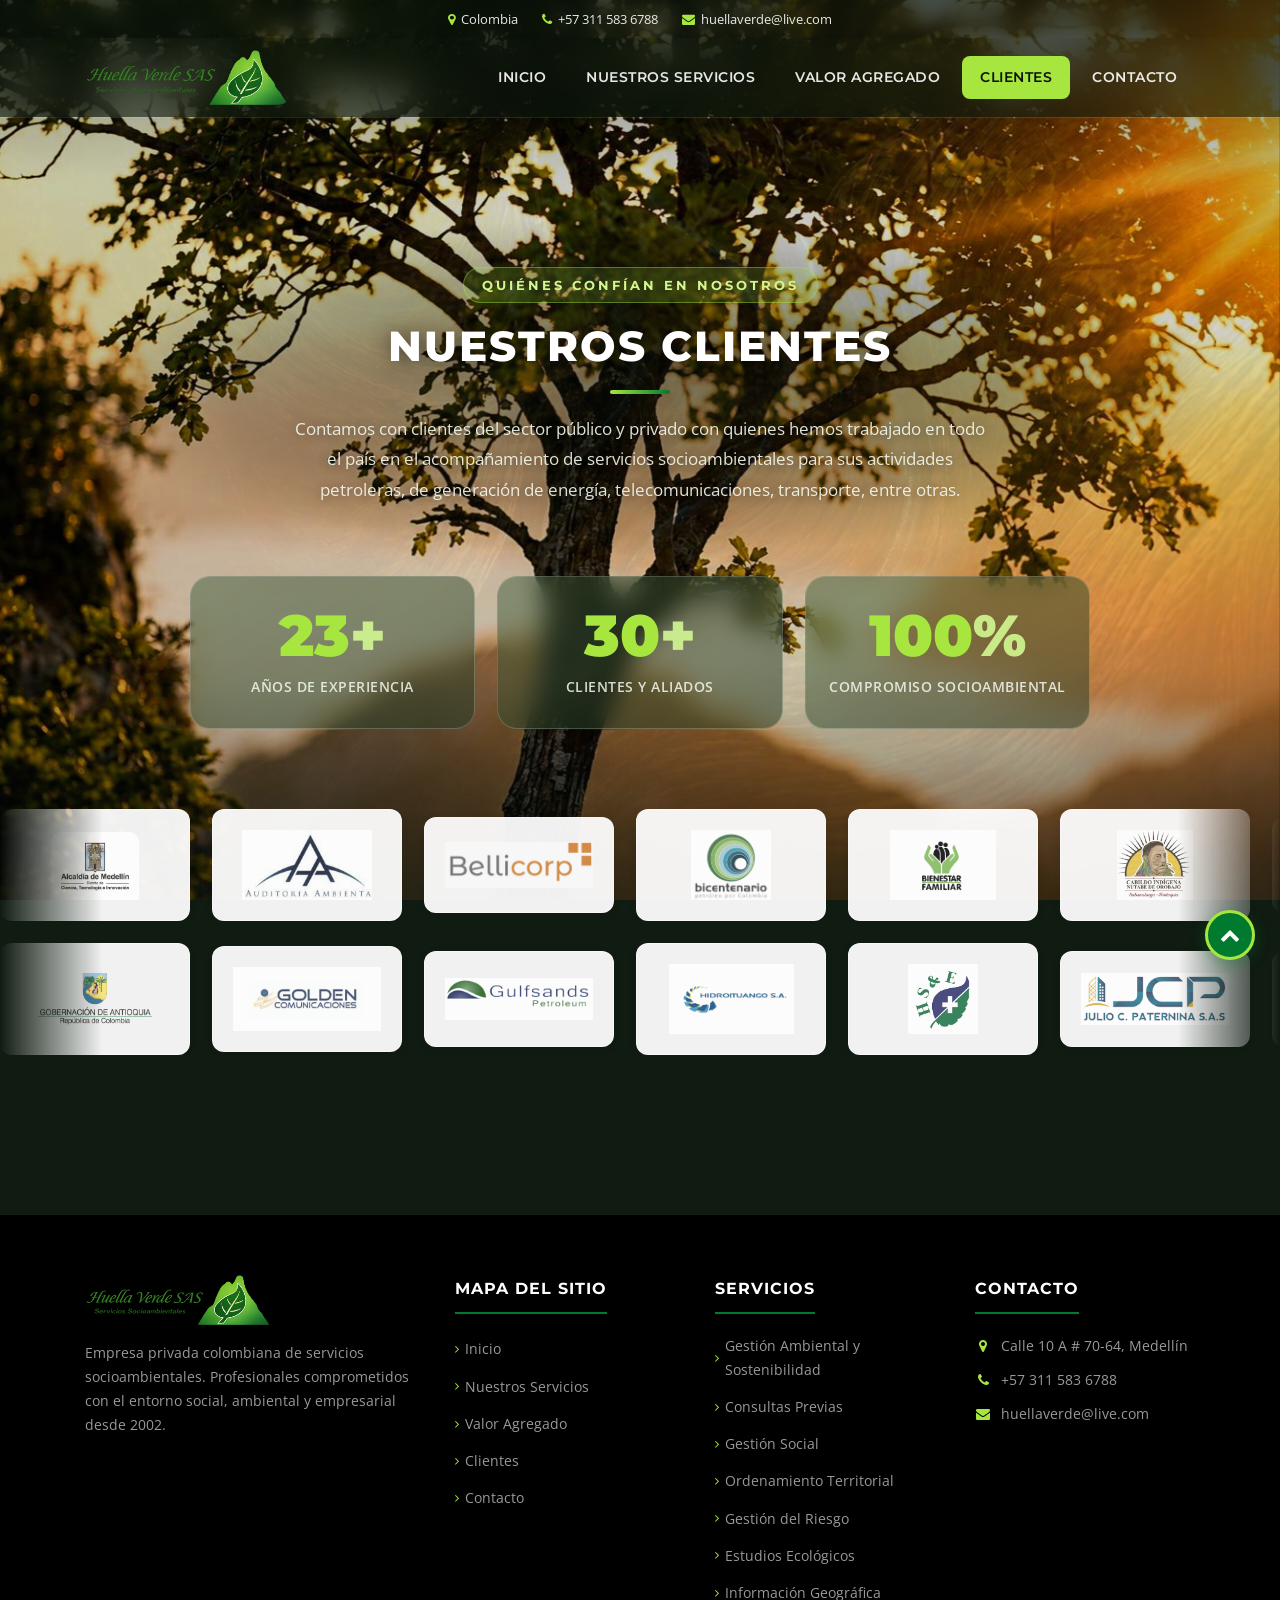
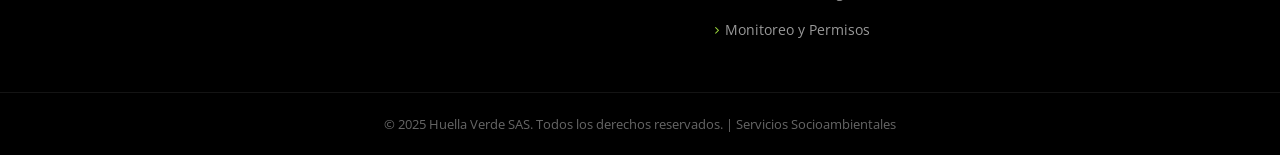
==== commit 7de0b67f: "Rediseno cinematografico integrado del sitio Huella Verde - Fondo de 7 frames que se anima con el sc" ====
--- a/clientes.html
+++ b/clientes.html
@@ -15,8 +15,8 @@
     <meta name="author" content="Huella Verde SAS">
 
     <!-- Site Icons -->
-    <link rel="shortcut icon" href="images/favicon.ico" type="image/x-icon" />
-    <link rel="apple-touch-icon" href="images/apple-touch-icon.png">
+    <link rel="icon" type="image/png" href="images/Fabicon-icon.png">
+    <link rel="apple-touch-icon" href="images/Fabicon-icon.png">
 
     <!-- Google Fonts -->
     <link rel="preconnect" href="https://fonts.googleapis.com">
@@ -24,7 +24,7 @@
     <link href="https://fonts.googleapis.com/css2?family=Montserrat:wght@400;500;600;700;800;900&family=Open+Sans:wght@400;500;600;700&display=swap" rel="stylesheet">
 
     <!-- Bootstrap core CSS -->
-    <link href="css/bootstrap.css" rel="stylesheet">
+    <link href="css/bootstrap.min.css" rel="stylesheet">
 
     <!-- FontAwesome Icons core CSS -->
     <link href="css/font-awesome.min.css" rel="stylesheet">
@@ -33,10 +33,28 @@
     <link href="https://unpkg.com/aos@2.3.4/dist/aos.css" rel="stylesheet">
 
     <!-- Custom Huella Verde styles -->
-    <link href="css/huella-verde.css" rel="stylesheet">
+    <link href="css/huella-verde.min.css" rel="stylesheet">
+
+    <!-- Fondo vivo + animaciones de scroll -->
+    <link href="css/hv-animations.min.css" rel="stylesheet">
 
 </head>
 <body>
+
+    <!-- =============================================
+         FONDO CINEMATOGRAFICO GLOBAL
+         7 frames que se animan con el scroll + hojas
+    ============================================= -->
+    <div class="hv-bg" aria-hidden="true">
+        <div class="hv-frame hv-frame--1"></div>
+        <div class="hv-frame hv-frame--2"></div>
+        <div class="hv-frame hv-frame--3"></div>
+        <div class="hv-frame hv-frame--4"></div>
+        <div class="hv-frame hv-frame--5"></div>
+        <div class="hv-frame hv-frame--6"></div>
+        <div class="hv-frame hv-frame--7"></div>
+        <div class="hv-bg-leaves"></div>
+    </div>
 
     <div id="wrapper">
 
@@ -51,11 +69,6 @@
                         <span><i class="fa fa-phone"></i> +57 311 583 6788</span>
                         <span><i class="fa fa-envelope"></i> huellaverde@live.com</span>
                     </div>
-                    <div class="hv-topbar-right">
-                        <a href="#" aria-label="Facebook"><i class="fa fa-facebook"></i></a>
-                        <a href="#" aria-label="Instagram"><i class="fa fa-instagram"></i></a>
-                        <a href="#" aria-label="LinkedIn"><i class="fa fa-linkedin"></i></a>
-                    </div>
                 </div>
             </div>
         </div>
@@ -67,7 +80,7 @@
             <div class="container">
                 <div class="hv-header-inner">
                     <a href="inicio.html" class="hv-logo">
-                        <img src="images/huella_verde_horizontal.png" alt="Huella Verde SAS">
+                        <img src="images/huella_verde_horizontal_dark.png" alt="Huella Verde SAS">
                     </a>
 
                     <!-- Hamburger para móvil -->
@@ -99,46 +112,99 @@
                     <span class="hv-section-tag">Quiénes confían en nosotros</span>
                     <h2 class="hv-section-title">NUESTROS CLIENTES</h2>
                     <div class="hv-title-divider center"></div>
-                    <p class="hv-section-subtitle">
-                        Contamos con clientes del sector público y privado con quienes hemos trabajado en todo el país en el
-                        acompañamiento de servicios socioambientales para sus actividades petroleras, de generación de energía,
-                        telecomunicaciones, transporte, entre otros.
-                    </p>
-                </div>
-
-                <div class="hv-clientes-grid" data-aos="fade-up" data-aos-duration="1000">
-                    <div class="hv-cliente-logo"><img src="images/empresas/logo_alcaldia_medellin.png" alt="Alcaldía de Medellín"></div>
-                    <div class="hv-cliente-logo"><img src="images/empresas/logo_epm.png" alt="EPM"></div>
-                    <div class="hv-cliente-logo"><img src="images/empresas/logo_claro.png" alt="Claro"></div>
-                    <div class="hv-cliente-logo"><img src="images/empresas/logo_movistar.png" alt="Movistar"></div>
-                    <div class="hv-cliente-logo"><img src="images/empresas/logo_tigo.png" alt="Tigo"></div>
-                    <div class="hv-cliente-logo"><img src="images/empresas/logo_wom.png" alt="WOM"></div>
-                    <div class="hv-cliente-logo"><img src="images/empresas/logo_enel.png" alt="Enel"></div>
-                    <div class="hv-cliente-logo"><img src="images/empresas/logo_hidroituango.png" alt="Hidroituango"></div>
-                    <div class="hv-cliente-logo"><img src="images/empresas/logo_gobernacion_antioquia.png" alt="Gobernación de Antioquia"></div>
-                    <div class="hv-cliente-logo"><img src="images/empresas/logo_corantioquia.png" alt="Corantioquia"></div>
-                    <div class="hv-cliente-logo"><img src="images/empresas/logo_bienestar_familiar.png" alt="Bienestar Familiar"></div>
-                    <div class="hv-cliente-logo"><img src="images/empresas/logo_edu.png" alt="EDU"></div>
-                    <div class="hv-cliente-logo"><img src="images/empresas/logo_tgi.png" alt="TGI"></div>
-                    <div class="hv-cliente-logo"><img src="images/empresas/logo_vetra.png" alt="Vetra"></div>
-                    <div class="hv-cliente-logo"><img src="images/empresas/logo_golden.png" alt="Golden"></div>
-                    <div class="hv-cliente-logo"><img src="images/empresas/logo_gulfsands.png" alt="Gulfsands"></div>
-                    <div class="hv-cliente-logo"><img src="images/empresas/logo_erm.png" alt="ERM"></div>
-                    <div class="hv-cliente-logo"><img src="images/empresas/logo_hse.png" alt="HSE"></div>
-                    <div class="hv-cliente-logo"><img src="images/empresas/logo_constructora_concreto.png" alt="Constructora Concreto"></div>
-                    <div class="hv-cliente-logo"><img src="images/empresas/logo_bicentenario.png" alt="Bicentenario"></div>
-                    <div class="hv-cliente-logo"><img src="images/empresas/logo_cpa.png" alt="CPA"></div>
-                    <div class="hv-cliente-logo"><img src="images/empresas/logo_bellicorp.png" alt="Bellicorp"></div>
-                    <div class="hv-cliente-logo"><img src="images/empresas/logo_fundacion_con_vida.png" alt="Fundación Con Vida"></div>
-                    <div class="hv-cliente-logo"><img src="images/empresas/logo_geoestudios.png" alt="Geoestudios"></div>
-                    <div class="hv-cliente-logo"><img src="images/empresas/logo_jcp.png" alt="JCP"></div>
-                    <div class="hv-cliente-logo"><img src="images/empresas/logo_mpc.png" alt="MPC"></div>
-                    <div class="hv-cliente-logo"><img src="images/empresas/logo_pacande.png" alt="Pacandé"></div>
-                    <div class="hv-cliente-logo"><img src="images/empresas/logo_qmc.png" alt="QMC"></div>
-                    <div class="hv-cliente-logo"><img src="images/empresas/logo_urra.png" alt="Urrá"></div>
-                    <div class="hv-cliente-logo"><img src="images/empresas/logo_wb.png" alt="WB"></div>
-                    <div class="hv-cliente-logo"><img src="images/empresas/logo_cabildo.png" alt="Cabildo"></div>
-                    <div class="hv-cliente-logo"><img src="images/empresas/logo_auditoria_ambienta.png" alt="Auditoría Ambiental"></div>
+                    <p class="hv-section-subtitle">Contamos con clientes del sector público y privado con quienes hemos trabajado en todo el país en el acompañamiento de servicios socioambientales para sus actividades petroleras, de generación de energía, telecomunicaciones, transporte, entre otras.</p>
+                </div>
+
+                <!-- Banda de estadísticas (conteo animado) -->
+                <div class="hv-stats" data-aos="fade-up" data-aos-duration="800">
+                    <div class="hv-stat">
+                        <div class="hv-stat-value"><span class="hv-stat-num" data-hv-count="23">0</span><span class="hv-stat-suffix">+</span></div>
+                        <p>Años de experiencia</p>
+                    </div>
+                    <div class="hv-stat">
+                        <div class="hv-stat-value"><span class="hv-stat-num" data-hv-count="30">0</span><span class="hv-stat-suffix">+</span></div>
+                        <p>Clientes y aliados</p>
+                    </div>
+                    <div class="hv-stat">
+                        <div class="hv-stat-value"><span class="hv-stat-num" data-hv-count="100">0</span><span class="hv-stat-suffix">&#37;</span></div>
+                        <p>Compromiso socioambiental</p>
+                    </div>
+                </div>
+            </div>
+
+            <!-- Marquesina infinita de logos (pausa al pasar el mouse) -->
+            <div class="hv-marquee-wrap">
+                <div class="hv-marquee">
+                    <div class="hv-marquee-track">
+                        <div class="hv-cliente-logo"><img src="images/empresas/logo_alcaldia_medellin.png" alt="Alcaldia Medellin" loading="lazy"></div>
+                        <div class="hv-cliente-logo"><img src="images/empresas/logo_auditoria_ambienta.png" alt="Auditoria Ambienta" loading="lazy"></div>
+                        <div class="hv-cliente-logo"><img src="images/empresas/logo_bellicorp.png" alt="Bellicorp" loading="lazy"></div>
+                        <div class="hv-cliente-logo"><img src="images/empresas/logo_bicentenario.png" alt="Bicentenario" loading="lazy"></div>
+                        <div class="hv-cliente-logo"><img src="images/empresas/logo_bienestar_familiar.png" alt="Bienestar Familiar" loading="lazy"></div>
+                        <div class="hv-cliente-logo"><img src="images/empresas/logo_cabildo.png" alt="Cabildo" loading="lazy"></div>
+                        <div class="hv-cliente-logo"><img src="images/empresas/logo_claro.png" alt="Claro" loading="lazy"></div>
+                        <div class="hv-cliente-logo"><img src="images/empresas/logo_constructora_concreto.png" alt="Constructora Concreto" loading="lazy"></div>
+                        <div class="hv-cliente-logo"><img src="images/empresas/logo_corantioquia.png" alt="Corantioquia" loading="lazy"></div>
+                        <div class="hv-cliente-logo"><img src="images/empresas/logo_cpa.png" alt="Cpa" loading="lazy"></div>
+                        <div class="hv-cliente-logo"><img src="images/empresas/logo_edu.png" alt="Edu" loading="lazy"></div>
+                        <div class="hv-cliente-logo"><img src="images/empresas/logo_enel.png" alt="Enel" loading="lazy"></div>
+                        <div class="hv-cliente-logo"><img src="images/empresas/logo_epm.png" alt="Epm" loading="lazy"></div>
+                        <div class="hv-cliente-logo"><img src="images/empresas/logo_erm.png" alt="Erm" loading="lazy"></div>
+                        <div class="hv-cliente-logo"><img src="images/empresas/logo_fundacion_con_vida.png" alt="Fundacion Con Vida" loading="lazy"></div>
+                        <div class="hv-cliente-logo"><img src="images/empresas/logo_geoestudios.png" alt="Geoestudios" loading="lazy"></div>
+                        <div class="hv-cliente-logo"><img src="images/empresas/logo_alcaldia_medellin.png" alt="Alcaldia Medellin" loading="lazy"></div>
+                        <div class="hv-cliente-logo"><img src="images/empresas/logo_auditoria_ambienta.png" alt="Auditoria Ambienta" loading="lazy"></div>
+                        <div class="hv-cliente-logo"><img src="images/empresas/logo_bellicorp.png" alt="Bellicorp" loading="lazy"></div>
+                        <div class="hv-cliente-logo"><img src="images/empresas/logo_bicentenario.png" alt="Bicentenario" loading="lazy"></div>
+                        <div class="hv-cliente-logo"><img src="images/empresas/logo_bienestar_familiar.png" alt="Bienestar Familiar" loading="lazy"></div>
+                        <div class="hv-cliente-logo"><img src="images/empresas/logo_cabildo.png" alt="Cabildo" loading="lazy"></div>
+                        <div class="hv-cliente-logo"><img src="images/empresas/logo_claro.png" alt="Claro" loading="lazy"></div>
+                        <div class="hv-cliente-logo"><img src="images/empresas/logo_constructora_concreto.png" alt="Constructora Concreto" loading="lazy"></div>
+                        <div class="hv-cliente-logo"><img src="images/empresas/logo_corantioquia.png" alt="Corantioquia" loading="lazy"></div>
+                        <div class="hv-cliente-logo"><img src="images/empresas/logo_cpa.png" alt="Cpa" loading="lazy"></div>
+                        <div class="hv-cliente-logo"><img src="images/empresas/logo_edu.png" alt="Edu" loading="lazy"></div>
+                        <div class="hv-cliente-logo"><img src="images/empresas/logo_enel.png" alt="Enel" loading="lazy"></div>
+                        <div class="hv-cliente-logo"><img src="images/empresas/logo_epm.png" alt="Epm" loading="lazy"></div>
+                        <div class="hv-cliente-logo"><img src="images/empresas/logo_erm.png" alt="Erm" loading="lazy"></div>
+                        <div class="hv-cliente-logo"><img src="images/empresas/logo_fundacion_con_vida.png" alt="Fundacion Con Vida" loading="lazy"></div>
+                        <div class="hv-cliente-logo"><img src="images/empresas/logo_geoestudios.png" alt="Geoestudios" loading="lazy"></div>
+                    </div>
+                </div>
+                <div class="hv-marquee hv-marquee--reverse">
+                    <div class="hv-marquee-track">
+                        <div class="hv-cliente-logo"><img src="images/empresas/logo_gobernacion_antioquia.png" alt="Gobernacion Antioquia" loading="lazy"></div>
+                        <div class="hv-cliente-logo"><img src="images/empresas/logo_golden.png" alt="Golden" loading="lazy"></div>
+                        <div class="hv-cliente-logo"><img src="images/empresas/logo_gulfsands.png" alt="Gulfsands" loading="lazy"></div>
+                        <div class="hv-cliente-logo"><img src="images/empresas/logo_hidroituango.png" alt="Hidroituango" loading="lazy"></div>
+                        <div class="hv-cliente-logo"><img src="images/empresas/logo_hse.png" alt="Hse" loading="lazy"></div>
+                        <div class="hv-cliente-logo"><img src="images/empresas/logo_jcp.png" alt="Jcp" loading="lazy"></div>
+                        <div class="hv-cliente-logo"><img src="images/empresas/logo_movistar.png" alt="Movistar" loading="lazy"></div>
+                        <div class="hv-cliente-logo"><img src="images/empresas/logo_mpc.png" alt="Mpc" loading="lazy"></div>
+                        <div class="hv-cliente-logo"><img src="images/empresas/logo_pacande.png" alt="Pacande" loading="lazy"></div>
+                        <div class="hv-cliente-logo"><img src="images/empresas/logo_qmc.png" alt="Qmc" loading="lazy"></div>
+                        <div class="hv-cliente-logo"><img src="images/empresas/logo_tgi.png" alt="Tgi" loading="lazy"></div>
+                        <div class="hv-cliente-logo"><img src="images/empresas/logo_tigo.png" alt="Tigo" loading="lazy"></div>
+                        <div class="hv-cliente-logo"><img src="images/empresas/logo_urra.png" alt="Urra" loading="lazy"></div>
+                        <div class="hv-cliente-logo"><img src="images/empresas/logo_vetra.png" alt="Vetra" loading="lazy"></div>
+                        <div class="hv-cliente-logo"><img src="images/empresas/logo_wb.png" alt="Wb" loading="lazy"></div>
+                        <div class="hv-cliente-logo"><img src="images/empresas/logo_wom.png" alt="Wom" loading="lazy"></div>
+                        <div class="hv-cliente-logo"><img src="images/empresas/logo_gobernacion_antioquia.png" alt="Gobernacion Antioquia" loading="lazy"></div>
+                        <div class="hv-cliente-logo"><img src="images/empresas/logo_golden.png" alt="Golden" loading="lazy"></div>
+                        <div class="hv-cliente-logo"><img src="images/empresas/logo_gulfsands.png" alt="Gulfsands" loading="lazy"></div>
+                        <div class="hv-cliente-logo"><img src="images/empresas/logo_hidroituango.png" alt="Hidroituango" loading="lazy"></div>
+                        <div class="hv-cliente-logo"><img src="images/empresas/logo_hse.png" alt="Hse" loading="lazy"></div>
+                        <div class="hv-cliente-logo"><img src="images/empresas/logo_jcp.png" alt="Jcp" loading="lazy"></div>
+                        <div class="hv-cliente-logo"><img src="images/empresas/logo_movistar.png" alt="Movistar" loading="lazy"></div>
+                        <div class="hv-cliente-logo"><img src="images/empresas/logo_mpc.png" alt="Mpc" loading="lazy"></div>
+                        <div class="hv-cliente-logo"><img src="images/empresas/logo_pacande.png" alt="Pacande" loading="lazy"></div>
+                        <div class="hv-cliente-logo"><img src="images/empresas/logo_qmc.png" alt="Qmc" loading="lazy"></div>
+                        <div class="hv-cliente-logo"><img src="images/empresas/logo_tgi.png" alt="Tgi" loading="lazy"></div>
+                        <div class="hv-cliente-logo"><img src="images/empresas/logo_tigo.png" alt="Tigo" loading="lazy"></div>
+                        <div class="hv-cliente-logo"><img src="images/empresas/logo_urra.png" alt="Urra" loading="lazy"></div>
+                        <div class="hv-cliente-logo"><img src="images/empresas/logo_vetra.png" alt="Vetra" loading="lazy"></div>
+                        <div class="hv-cliente-logo"><img src="images/empresas/logo_wb.png" alt="Wb" loading="lazy"></div>
+                        <div class="hv-cliente-logo"><img src="images/empresas/logo_wom.png" alt="Wom" loading="lazy"></div>
+                    </div>
                 </div>
             </div>
         </section>
@@ -154,12 +220,6 @@
                         <div class="hv-footer-col">
                             <img src="images/huella_verde_horizontal_dark.png" alt="Huella Verde SAS" class="hv-footer-logo">
                             <p>Empresa privada colombiana de servicios socioambientales. Profesionales comprometidos con el entorno social, ambiental y empresarial desde 2002.</p>
-                            <div class="hv-footer-social">
-                                <a href="#" aria-label="Facebook"><i class="fa fa-facebook"></i></a>
-                                <a href="#" aria-label="Instagram"><i class="fa fa-instagram"></i></a>
-                                <a href="#" aria-label="LinkedIn"><i class="fa fa-linkedin"></i></a>
-                                <a href="#" aria-label="YouTube"><i class="fa fa-youtube-play"></i></a>
-                            </div>
                         </div>
 
                         <!-- Col 2: Mapa del sitio -->
@@ -178,12 +238,14 @@
                         <div class="hv-footer-col">
                             <h4>Servicios</h4>
                             <ul>
-                                <li><a href="servicios.html#servicio-1">Gestión Socioambiental</a></li>
+                                <li><a href="servicios.html#servicio-1">Gestión Ambiental y Sostenibilidad</a></li>
                                 <li><a href="servicios.html#servicio-2">Consultas Previas</a></li>
-                                <li><a href="servicios.html#servicio-3">Estudios Ambientales</a></li>
-                                <li><a href="servicios.html#servicio-4">Gestión del Riesgo</a></li>
-                                <li><a href="servicios.html#servicio-5">Estudios Ecológicos</a></li>
-                                <li><a href="servicios.html#servicio-6">Ordenamiento Territorial</a></li>
+                                <li><a href="servicios.html#servicio-3">Gestión Social</a></li>
+                                <li><a href="servicios.html#servicio-4">Ordenamiento Territorial</a></li>
+                                <li><a href="servicios.html#servicio-5">Gestión del Riesgo</a></li>
+                                <li><a href="servicios.html#servicio-6">Estudios Ecológicos</a></li>
+                                <li><a href="servicios.html#servicio-7">Información Geográfica</a></li>
+                                <li><a href="servicios.html#servicio-8">Monitoreo y Permisos</a></li>
                             </ul>
                         </div>
 
@@ -234,7 +296,10 @@
     <script src="https://unpkg.com/aos@2.3.4/dist/aos.js"></script>
 
     <!-- Huella Verde Custom JS -->
-    <script src="js/huella-verde.js"></script>
+    <script src="js/huella-verde.min.js"></script>
+
+    <!-- Motor de animaciones (fondo vivo, parallax, scroll 3D) -->
+    <script src="js/hv-animations.min.js"></script>
 
 </body>
 </html>
--- a/css/huella-verde.min.css
+++ b/css/huella-verde.min.css
@@ -0,0 +1 @@
+:root{--hv-green-light:#A6E63F;--hv-green-medium:#7BC142;--hv-green-dark:#007A2E;--hv-green-darker:#005A20;--hv-green-bg:#f0fae5;--hv-green-bg-alt:#e8f5d8;--hv-white:#ffffff;--hv-off-white:#f9fdf5;--hv-gray-light:#f5f5f5;--hv-gray:#6c757d;--hv-gray-dark:#333333;--hv-black:#1a1a1a;--hv-font-heading:'Montserrat',sans-serif;--hv-font-body:'Open Sans',sans-serif;--hv-shadow-sm:0 2px 8px rgba(0, 0, 0, 0.08);--hv-shadow-md:0 4px 20px rgba(0, 0, 0, 0.12);--hv-shadow-lg:0 8px 40px rgba(0, 0, 0, 0.15);--hv-shadow-green:0 4px 20px rgba(0, 122, 46, 0.2);--hv-radius-sm:8px;--hv-radius-md:12px;--hv-radius-lg:20px;--hv-radius-full:50%;--hv-transition:all 0.3s cubic-bezier(0.25, 0.46, 0.45, 0.94);--hv-transition-slow:all 0.5s cubic-bezier(0.25, 0.46, 0.45, 0.94)}*,::after,::before{box-sizing:border-box}html{scroll-behavior:smooth;scroll-padding-top:80px}body{font-family:var(--hv-font-body);font-size:16px;line-height:1.7;color:var(--hv-gray-dark);background-color:var(--hv-white);overflow-x:hidden;-webkit-font-smoothing:antialiased;-moz-osx-font-smoothing:grayscale}h1,h2,h3,h4,h5,h6{font-family:var(--hv-font-heading);font-weight:700;line-height:1.3;color:var(--hv-black)}a{text-decoration:none;color:var(--hv-green-dark);transition:var(--hv-transition)}a:hover{color:var(--hv-green-medium);text-decoration:none}img{max-width:100%;height:auto}.hv-section{padding:100px 0;position:relative;overflow:hidden}.hv-section-tag{display:inline-block;font-family:var(--hv-font-heading);font-size:13px;font-weight:700;text-transform:uppercase;letter-spacing:3px;color:var(--hv-green-dark);background-color:rgba(166,230,63,.2);padding:6px 18px;border-radius:30px;margin-bottom:16px}.hv-section-header{text-align:center;margin-bottom:60px}.hv-section-title{font-size:42px;font-weight:800;text-transform:uppercase;letter-spacing:2px;color:var(--hv-black);margin-bottom:16px}.hv-section-subtitle{font-size:17px;color:var(--hv-gray);max-width:700px;margin:0 auto;line-height:1.8}.hv-title-divider{width:60px;height:4px;background:linear-gradient(90deg,var(--hv-green-light),var(--hv-green-dark));border-radius:2px;margin-bottom:20px}.hv-title-divider.center{margin-left:auto;margin-right:auto}.hv-btn{display:inline-flex;align-items:center;gap:10px;font-family:var(--hv-font-heading);font-size:14px;font-weight:700;text-transform:uppercase;letter-spacing:1px;padding:14px 32px;border-radius:var(--hv-radius-sm);border:none;cursor:pointer;transition:var(--hv-transition);text-decoration:none}.hv-btn-primary{background:linear-gradient(135deg,var(--hv-green-medium),var(--hv-green-dark));color:var(--hv-white);box-shadow:var(--hv-shadow-green)}.hv-btn-primary:hover{background:linear-gradient(135deg,var(--hv-green-dark),var(--hv-green-darker));color:var(--hv-white);transform:translateY(-2px);box-shadow:0 6px 25px rgba(0,122,46,.35)}.hv-btn-outline{background:0 0;color:var(--hv-green-dark);border:2px solid var(--hv-green-dark);padding:10px 24px;font-size:13px}.hv-btn-outline:hover{background-color:var(--hv-green-dark);color:var(--hv-white);transform:translateY(-2px)}.hv-topbar{background-color:var(--hv-green-dark);color:var(--hv-white);padding:8px 0;font-size:13px;z-index:1001;position:relative}.hv-topbar-inner{display:flex;justify-content:space-between;align-items:center}.hv-topbar-left{display:flex;align-items:center;gap:24px;flex-wrap:wrap}.hv-topbar-left span{display:inline-flex;align-items:center;gap:6px;color:rgba(255,255,255,.9)}.hv-topbar-left .fa{color:var(--hv-green-light)}.hv-topbar-right{display:flex;align-items:center;gap:16px}.hv-topbar-right a{color:rgba(255,255,255,.8);font-size:14px;transition:var(--hv-transition)}.hv-topbar-right a:hover{color:var(--hv-green-light);transform:scale(1.2)}.hv-header{position:sticky;top:0;z-index:1000;background-color:var(--hv-white);box-shadow:var(--hv-shadow-sm);transition:var(--hv-transition)}.hv-header.scrolled{box-shadow:var(--hv-shadow-md)}.hv-header-inner{display:flex;align-items:center;justify-content:space-between;padding:12px 0}.hv-logo img{max-height:55px;width:auto;transition:var(--hv-transition)}.hv-header.scrolled .hv-logo img{max-height:45px}.hv-nav-list{display:flex;list-style:none;margin:0;padding:0;gap:4px}.hv-nav-link{display:block;font-family:var(--hv-font-heading);font-size:14px;font-weight:600;text-transform:uppercase;letter-spacing:.5px;color:var(--hv-gray-dark);padding:10px 18px;border-radius:var(--hv-radius-sm);transition:var(--hv-transition);position:relative}.hv-nav-link:hover{color:var(--hv-green-dark);background-color:var(--hv-green-bg)}.hv-nav-link.active{color:var(--hv-white);background-color:var(--hv-green-dark)}.hv-menu-toggle{display:none;flex-direction:column;justify-content:center;gap:5px;width:36px;height:36px;padding:4px;background:0 0;border:none;cursor:pointer;z-index:1002}.hv-menu-toggle span{display:block;width:100%;height:3px;background-color:var(--hv-green-dark);border-radius:2px;transition:var(--hv-transition)}.hv-menu-toggle.active span:first-child{transform:rotate(45deg) translate(5px,6px)}.hv-menu-toggle.active span:nth-child(2){opacity:0}.hv-menu-toggle.active span:nth-child(3){transform:rotate(-45deg) translate(5px,-6px)}.hv-inicio{background:linear-gradient(180deg,var(--hv-white) 0,var(--hv-green-bg) 100%);padding-top:80px;padding-bottom:0}.hv-inicio-content{display:grid;grid-template-columns:1.2fr 0.8fr;gap:60px;align-items:center;padding-bottom:80px}.hv-main-title{font-size:52px;font-weight:900;text-transform:uppercase;letter-spacing:3px;line-height:1.1;margin-bottom:20px;color:var(--hv-black)}.hv-main-title span{color:var(--hv-green-dark)}.hv-inicio-desc{font-size:17px;line-height:1.8;color:var(--hv-gray);margin-bottom:16px}.hv-image-frame{position:relative}.hv-image-frame img{border-radius:var(--hv-radius-lg);box-shadow:var(--hv-shadow-lg);width:100%;height:420px;object-fit:cover}.hv-image-accent{position:absolute;bottom:-20px;right:-20px;width:100%;height:100%;border:4px solid var(--hv-green-light);border-radius:var(--hv-radius-lg);z-index:-1}.hv-wave-divider{position:relative;width:100%;line-height:0;margin-top:-1px}.hv-wave-divider svg{width:100%;height:80px}.hv-servicios{background-color:var(--hv-green-bg)}.hv-servicios-grid{display:grid;grid-template-columns:repeat(4,1fr);gap:28px}.hv-servicio-card{background:var(--hv-white);border-radius:var(--hv-radius-md);overflow:hidden;box-shadow:var(--hv-shadow-sm);transition:var(--hv-transition);position:relative}.hv-servicio-card:hover{transform:translateY(-8px);box-shadow:var(--hv-shadow-lg)}.hv-servicio-card.expanded{grid-column:1/-1;transform:none}.hv-servicio-card.expanded:hover{transform:none}.hv-servicio-img{position:relative;height:200px;overflow:hidden}.hv-servicio-img img{width:100%;height:100%;object-fit:cover;transition:var(--hv-transition-slow)}.hv-servicio-card:hover .hv-servicio-img img{transform:scale(1.08)}.hv-servicio-overlay{position:absolute;top:0;left:0;width:100%;height:100%;background:linear-gradient(180deg,rgba(0,122,46,.1) 0,rgba(0,122,46,.7) 100%);display:flex;align-items:flex-end;justify-content:flex-end;padding:16px;opacity:0;transition:var(--hv-transition)}.hv-servicio-card:hover .hv-servicio-overlay{opacity:1}.hv-servicio-overlay i{font-size:32px;color:var(--hv-white);background-color:rgba(255,255,255,.2);width:56px;height:56px;display:flex;align-items:center;justify-content:center;border-radius:var(--hv-radius-full);backdrop-filter:blur(4px)}.hv-servicio-body{padding:24px 20px;text-align:center}.hv-servicio-body h3{font-size:16px;font-weight:700;text-transform:uppercase;letter-spacing:.5px;margin-bottom:16px;min-height:44px;display:flex;align-items:center;justify-content:center;color:var(--hv-black)}.hv-servicio-detail{background-color:var(--hv-green-bg);border-top:3px solid var(--hv-green-light);padding:30px 24px;animation:slideDown .4s ease-out}@keyframes slideDown{from{opacity:0;max-height:0;padding:0 24px}to{opacity:1;max-height:2000px;padding:30px 24px}}.hv-detail-content{display:grid;grid-template-columns:1fr 300px;gap:30px;align-items:start}.hv-detail-list{list-style:none;padding:0;margin:0}.hv-detail-list li{position:relative;padding:10px 0 10px 30px;border-bottom:1px solid rgba(0,122,46,.1);font-size:15px;line-height:1.6;color:var(--hv-gray-dark)}.hv-detail-list li:last-child{border-bottom:none}.hv-detail-list li::before{content:'\f00c';font-family:FontAwesome;position:absolute;left:0;top:12px;color:var(--hv-green-dark);font-size:14px}.hv-detail-images{display:flex;flex-direction:column;gap:16px}.hv-detail-images img{border-radius:var(--hv-radius-sm);height:160px;object-fit:cover;box-shadow:var(--hv-shadow-sm)}.hv-btn-close{display:inline-flex;align-items:center;gap:8px;margin-top:20px;padding:8px 20px;font-family:var(--hv-font-heading);font-size:13px;font-weight:600;color:var(--hv-green-dark);background:0 0;border:2px solid var(--hv-green-dark);border-radius:var(--hv-radius-sm);cursor:pointer;transition:var(--hv-transition)}.hv-btn-close:hover{background-color:var(--hv-green-dark);color:var(--hv-white)}.hv-servicio-detail .hv-btn-contactar{margin-top:20px;margin-left:16px;font-size:13px;padding:10px 24px}.hv-servicio-detail .hv-detail-actions{display:flex;align-items:center;flex-wrap:wrap;gap:12px;margin-top:20px}.hv-valor{background-color:var(--hv-white)}.hv-valor-list{max-width:900px;margin:0 auto}.hv-valor-item{display:grid;grid-template-columns:70px 1fr 120px;gap:24px;align-items:center;padding:24px 32px;border-radius:var(--hv-radius-md);background-color:var(--hv-white);margin-bottom:16px;transition:var(--hv-transition);border-left:4px solid transparent}.hv-valor-item:hover{transform:translateX(8px);box-shadow:var(--hv-shadow-md);border-left-color:var(--hv-green-dark)}.hv-valor-item.alt{background-color:var(--hv-green-bg)}.hv-valor-item.alt:hover{background-color:var(--hv-green-bg-alt)}.hv-valor-icon{width:60px;height:60px;border-radius:var(--hv-radius-full);background:linear-gradient(135deg,var(--hv-green-light),var(--hv-green-dark));display:flex;align-items:center;justify-content:center;flex-shrink:0;box-shadow:var(--hv-shadow-green)}.hv-valor-icon i{font-size:24px;color:var(--hv-white)}.hv-valor-content h4{font-size:16px;font-weight:600;margin:0;color:var(--hv-gray-dark)}.hv-valor-img{width:120px;height:80px;border-radius:var(--hv-radius-sm);overflow:hidden;flex-shrink:0}.hv-valor-img img{width:100%;height:100%;object-fit:cover;transition:var(--hv-transition)}.hv-valor-item:hover .hv-valor-img img{transform:scale(1.1)}.hv-clientes{background-color:var(--hv-green-bg)}.hv-clientes-grid{display:grid;grid-template-columns:repeat(6,1fr);gap:20px}.hv-cliente-logo{background-color:var(--hv-white);border-radius:var(--hv-radius-md);padding:20px;display:flex;align-items:center;justify-content:center;min-height:100px;box-shadow:var(--hv-shadow-sm);transition:var(--hv-transition)}.hv-cliente-logo:hover{transform:scale(1.08);box-shadow:var(--hv-shadow-md)}.hv-cliente-logo img{max-height:70px;max-width:100%;object-fit:contain;filter:grayscale(30%);opacity:.85;transition:var(--hv-transition)}.hv-cliente-logo:hover img{filter:grayscale(0%);opacity:1}.hv-contacto{padding:0;background-color:var(--hv-white)}.hv-contacto-header{background:linear-gradient(135deg,var(--hv-green-dark) 0,var(--hv-green-medium) 50%,var(--hv-green-light) 100%);padding:80px 0 60px;text-align:center}.hv-contacto-header h2{font-size:52px;font-weight:900;color:var(--hv-white);text-transform:uppercase;letter-spacing:6px;margin-bottom:12px;text-shadow:0 2px 10px rgba(0,0,0,.2)}.hv-contacto-header p{color:rgba(255,255,255,.9);font-size:18px;margin:0}.hv-contacto-content{display:grid;grid-template-columns:1fr 1.3fr;gap:40px;padding:60px 0}.hv-info-card{background-color:var(--hv-white);border-radius:var(--hv-radius-lg);padding:36px;box-shadow:var(--hv-shadow-md);border:1px solid rgba(0,122,46,.1)}.hv-info-card-header{text-align:center;margin-bottom:28px;padding-bottom:24px;border-bottom:2px solid var(--hv-green-bg)}.hv-contact-logo{max-height:80px;margin-bottom:12px}.hv-info-card-header h4{font-size:18px;font-weight:700;color:var(--hv-green-dark);margin:0}.hv-info-item{display:flex;align-items:flex-start;gap:16px;padding:16px 0;border-bottom:1px solid var(--hv-gray-light)}.hv-info-item:last-child{border-bottom:none}.hv-info-item i{font-size:20px;color:var(--hv-green-dark);width:40px;height:40px;background-color:var(--hv-green-bg);display:flex;align-items:center;justify-content:center;border-radius:var(--hv-radius-full);flex-shrink:0;margin-top:2px}.hv-info-item strong{display:block;font-family:var(--hv-font-heading);font-size:14px;font-weight:700;text-transform:uppercase;letter-spacing:.5px;color:var(--hv-black);margin-bottom:2px}.hv-info-item p{margin:0;font-size:15px;color:var(--hv-gray);line-height:1.5}.hv-contacto-form h3{font-size:28px;font-weight:700;margin-bottom:28px;color:var(--hv-black)}.hv-form-group{margin-bottom:20px;flex:1}.hv-form-row{display:flex;gap:20px}.hv-form-group label{display:block;font-family:var(--hv-font-heading);font-size:13px;font-weight:600;text-transform:uppercase;letter-spacing:.5px;color:var(--hv-gray-dark);margin-bottom:8px}.hv-form-group input,.hv-form-group textarea{width:100%;padding:14px 18px;font-family:var(--hv-font-body);font-size:15px;border:2px solid #e0e0e0;border-radius:var(--hv-radius-sm);background-color:var(--hv-gray-light);color:var(--hv-gray-dark);transition:var(--hv-transition);outline:0}.hv-form-group input:focus,.hv-form-group textarea:focus{border-color:var(--hv-green-medium);background-color:var(--hv-white);box-shadow:0 0 0 4px rgba(166,230,63,.15)}.hv-form-group textarea{resize:vertical;min-height:120px}.hv-btn-submit{width:100%;justify-content:center;padding:16px 32px;font-size:15px}.hv-mapa{border-radius:var(--hv-radius-lg);overflow:hidden;box-shadow:var(--hv-shadow-md);margin-bottom:60px}.hv-mapa iframe{display:block;border-radius:var(--hv-radius-lg)}.hv-footer{background-color:var(--hv-black);color:rgba(255,255,255,.7)}.hv-footer-main{padding:60px 0 40px}.hv-footer-grid{display:grid;grid-template-columns:1.5fr 1fr 1fr 1fr;gap:40px}.hv-footer-logo{max-height:50px;margin-bottom:16px}.hv-footer-col p{font-size:14px;line-height:1.7;color:rgba(255,255,255,.6);margin-bottom:16px}.hv-footer-col h4{font-size:16px;font-weight:700;text-transform:uppercase;letter-spacing:1px;color:var(--hv-white);margin-bottom:20px;padding-bottom:12px;border-bottom:2px solid var(--hv-green-dark);display:inline-block}.hv-footer-col ul{list-style:none;padding:0;margin:0}.hv-footer-col ul li{margin-bottom:10px}.hv-footer-col ul li a{color:rgba(255,255,255,.6);font-size:14px;transition:var(--hv-transition);display:inline-flex;align-items:center;gap:6px}.hv-footer-col ul li a::before{content:'\f105';font-family:FontAwesome;font-size:12px;color:var(--hv-green-light)}.hv-footer-col ul li a:hover{color:var(--hv-green-light);padding-left:6px}.hv-footer-contact p{display:flex;align-items:center;gap:10px;margin-bottom:10px}.hv-footer-contact .fa{color:var(--hv-green-light);width:16px;text-align:center}.hv-footer-social{display:flex;gap:12px;margin-top:16px}.hv-footer-social a{width:40px;height:40px;border-radius:var(--hv-radius-full);background-color:rgba(255,255,255,.1);display:flex;align-items:center;justify-content:center;color:var(--hv-white);font-size:16px;transition:var(--hv-transition)}.hv-footer-social a:hover{background-color:var(--hv-green-dark);transform:translateY(-3px);color:var(--hv-white)}.hv-footer-bottom{border-top:1px solid rgba(255,255,255,.1);padding:20px 0;text-align:center}.hv-footer-bottom p{margin:0;font-size:13px;color:rgba(255,255,255,.4)}.dmtop{position:fixed;bottom:-60px;right:25px;width:50px;height:50px;background:var(--hv-green-dark);color:var(--hv-white)!important;border-radius:var(--hv-radius-full);display:flex;align-items:center;justify-content:center;cursor:pointer;z-index:999;box-shadow:0 4px 15px rgba(0,122,46,.4);transition:var(--hv-transition);font-size:20px;text-indent:0;background-image:none;border:3px solid var(--hv-green-light)}.dmtop .fa{color:var(--hv-white)!important}.dmtop.visible{bottom:100px}.dmtop:hover{transform:translateY(-4px);background:var(--hv-green-medium);box-shadow:0 6px 25px rgba(0,122,46,.5)}.hv-whatsapp-btn{position:fixed;bottom:30px;right:25px;width:60px;height:60px;background-color:#25d366;color:var(--hv-white);border-radius:var(--hv-radius-full);display:flex;align-items:center;justify-content:center;z-index:998;box-shadow:0 4px 20px rgba(37,211,102,.4);transition:var(--hv-transition);opacity:0;transform:scale(.5)}.hv-whatsapp-btn.visible{opacity:1;transform:scale(1)}.hv-whatsapp-btn:hover{background-color:#128c7e;transform:scale(1.1);color:var(--hv-white);box-shadow:0 6px 30px rgba(37,211,102,.5)}.hv-whatsapp-btn .fa-whatsapp{font-size:32px}.hv-whatsapp-tooltip{position:absolute;right:70px;background-color:var(--hv-black);color:var(--hv-white);padding:8px 16px;border-radius:var(--hv-radius-sm);font-size:13px;font-weight:600;white-space:nowrap;opacity:0;pointer-events:none;transition:var(--hv-transition)}.hv-whatsapp-btn:hover .hv-whatsapp-tooltip{opacity:1}.hv-whatsapp-tooltip::after{content:'';position:absolute;right:-8px;top:50%;transform:translateY(-50%);border-width:6px;border-style:solid;border-color:transparent transparent transparent var(--hv-black)}.hv-form-message{padding:16px 24px;border-radius:var(--hv-radius-sm);margin-top:20px;font-size:15px;font-weight:600;display:flex;align-items:center;gap:12px;transition:opacity .3s ease}.hv-form-message-success{background-color:#e8f5e9;color:#2e7d32;border:2px solid #a5d6a7}.hv-form-message-error{background-color:#fce4ec;color:#c62828;border:2px solid #ef9a9a}.hv-form-success{background:linear-gradient(135deg,var(--hv-green-bg),var(--hv-green-bg-alt));border:2px solid var(--hv-green-medium);border-radius:var(--hv-radius-md);padding:40px 32px;text-align:center;animation:fadeInUp .5s ease-out}.hv-form-success i{font-size:56px;color:var(--hv-green-dark);margin-bottom:16px;display:block}.hv-form-success h4{font-size:22px;font-weight:700;color:var(--hv-green-dark);margin-bottom:8px}.hv-form-success p{font-size:16px;color:var(--hv-gray);margin:0}@keyframes fadeInUp{from{opacity:0;transform:translateY(30px)}to{opacity:1;transform:translateY(0)}}@keyframes pulse{0%,100%{box-shadow:0 0 0 0 rgba(37,211,102,.5)}50%{box-shadow:0 0 0 15px rgba(37,211,102,0)}}.hv-whatsapp-btn.visible{animation:pulse 2s infinite}@media (max-width:1200px){.hv-servicios-grid{grid-template-columns:repeat(2,1fr)}.hv-clientes-grid{grid-template-columns:repeat(4,1fr)}.hv-footer-grid{grid-template-columns:repeat(2,1fr)}}@media (max-width:992px){.hv-section{padding:70px 0}.hv-section-title{font-size:32px}.hv-inicio-content{grid-template-columns:1fr;gap:40px}.hv-main-title{font-size:40px}.hv-inicio-image{max-width:500px;margin:0 auto}.hv-contacto-content{grid-template-columns:1fr}.hv-detail-content{grid-template-columns:1fr}.hv-detail-images{flex-direction:row}.hv-detail-images img{flex:1;height:140px}.hv-menu-toggle{display:flex}.hv-nav{position:fixed;top:0;left:0;width:100%;height:100vh;background-color:rgba(255,255,255,.98);display:flex;align-items:center;justify-content:center;opacity:0;visibility:hidden;transition:var(--hv-transition);z-index:1001;backdrop-filter:blur(10px)}.hv-nav.open{opacity:1;visibility:visible}.hv-nav-list{flex-direction:column;align-items:center;gap:12px}.hv-nav-link{font-size:20px;padding:14px 30px}}@media (max-width:768px){.hv-section{padding:60px 0}.hv-section-title{font-size:28px;letter-spacing:1px}.hv-main-title{font-size:32px}.hv-servicios-grid{grid-template-columns:1fr;max-width:420px;margin-left:auto;margin-right:auto}.hv-clientes-grid{grid-template-columns:repeat(3,1fr);gap:12px}.hv-valor-item{grid-template-columns:50px 1fr;padding:18px 20px}.hv-valor-img{display:none}.hv-contacto-header h2{font-size:36px;letter-spacing:3px}.hv-form-row{flex-direction:column;gap:0}.hv-footer-grid{grid-template-columns:1fr;gap:30px}.hv-topbar-left{gap:12px;font-size:12px}.hv-topbar-right{display:none}.hv-image-accent{display:none}}@media (max-width:576px){.hv-section{padding:50px 0}.hv-main-title{font-size:28px}.hv-section-title{font-size:24px}.hv-clientes-grid{grid-template-columns:repeat(2,1fr)}.hv-cliente-logo{padding:14px;min-height:80px}.hv-cliente-logo img{max-height:50px}.hv-contacto-header{padding:50px 0 40px}.hv-contacto-header h2{font-size:28px;letter-spacing:2px}.hv-info-card{padding:24px 20px}.hv-mapa iframe{height:280px}.hv-valor-item{grid-template-columns:1fr;text-align:center}.hv-valor-icon{margin:0 auto}.dmtop.visible{bottom:95px}}
--- a/css/hv-animations.min.css
+++ b/css/hv-animations.min.css
@@ -0,0 +1 @@
+html{scroll-behavior:auto}body{background-color:#101b12;color:#eef5ea}#wrapper{overflow-x:clip}.hv-bg{position:fixed;inset:0;z-index:-1;overflow:hidden;pointer-events:none;background-color:#101b12}.hv-frame{position:absolute;inset:0;background-size:cover;background-position:center;background-repeat:no-repeat;opacity:0;transform:scale(1.05);will-change:opacity,transform;filter:saturate(1.14) brightness(1.08)}.hv-frame--1{background-image:url('../images/frame1-bg.jpg');opacity:1;transform:none}.hv-frame--2{background-image:url('../images/frame2-bg.jpg')}.hv-frame--3{background-image:url('../images/frame3-bg.jpg')}.hv-frame--4{background-image:url('../images/frame4-bg.jpg')}.hv-frame--5{background-image:url('../images/frame5-bg.jpg')}.hv-frame--6{background-image:url('../images/frame6-bg.jpg')}.hv-frame--7{background-image:url('../images/frame7-bg.jpg')}.hv-bg::after{content:'';position:absolute;inset:0;background:radial-gradient(135% 100% at 50% 38%,rgba(6,14,8,.02) 42%,rgba(6,14,8,.34) 100%),linear-gradient(180deg,rgba(6,14,8,.44) 0,rgba(6,14,8,.1) 20%,rgba(6,14,8,.1) 74%,rgba(6,14,8,.48) 100%)}.hv-bg-leaves{position:absolute;inset:0;overflow:hidden;z-index:2}.hv-leaf{position:absolute;top:-6%;background-image:url("data:image/svg+xml,%3Csvg xmlns='http://www.w3.org/2000/svg' viewBox='0 0 24 24'%3E%3Cpath fill='%23A6E63F' d='M17 8C8 10 5.9 16.17 3.82 21.34l1.89.66.95-2.3c.48.17.98.3 1.34.3C19 20 22 3 22 3c-1 2-8 2.25-13 3.25S2 11.5 2 13.5s1.75 3.75 1.75 3.75C7 8 17 8 17 8z'/%3E%3C/svg%3E");background-size:contain;background-repeat:no-repeat;will-change:transform,opacity;animation:hvLeafFall var(--dur,24s) linear var(--delay,0s) infinite}@keyframes hvLeafFall{0%{transform:translate3d(0,-8vh,0) rotate(0);opacity:0}8%{opacity:var(--op, .4)}88%{opacity:var(--op, .4)}100%{transform:translate3d(var(--driftX,6vw),112vh,0) rotate(var(--rot,320deg));opacity:0}}h1,h2,h3,h4,h5,h6{color:#fff}a{color:var(--hv-green-light)}a:hover{color:#c4f06e}.hv-section{padding:150px 0;background:0 0}.hv-clientes,.hv-contacto,.hv-inicio,.hv-servicios,.hv-valor{background:0 0}.hv-section-tag{color:#d3f792;background-color:rgba(166,230,63,.16);border:1px solid rgba(166,230,63,.4)}.hv-section-header{margin-bottom:70px}.hv-section-title{color:#fff;text-shadow:0 2px 20px rgba(0,0,0,.5)}.hv-section-subtitle{color:rgba(243,250,238,.9);text-shadow:0 1px 12px rgba(0,0,0,.45)}.hv-inicio{min-height:calc(100vh - 145px);display:flex;align-items:center;padding:130px 0 160px}.hv-inicio>.container{width:100%}.hv-inicio-content{display:block;max-width:900px;margin:0 auto;text-align:center;padding-bottom:0}.hv-main-title{color:#fff;font-size:clamp(42px, 6vw, 74px);text-shadow:0 3px 24px rgba(0,0,0,.55)}.hv-main-title span{color:var(--hv-green-light)}.hv-inicio-text .hv-title-divider{margin:0 auto 24px}.hv-inicio-desc{color:rgba(243,250,238,.92);text-shadow:0 1px 10px rgba(0,0,0,.45);max-width:740px;margin-left:auto;margin-right:auto;font-size:17.5px}.hv-inicio .hv-btn-primary{margin-top:10px}.hv-contacto-header .container,.hv-inicio-text,.hv-section-header{position:relative;z-index:0}.hv-contacto-header .container::before,.hv-inicio-text::before,.hv-section-header::before{content:'';position:absolute;inset:-56px -80px;background:radial-gradient(58% 62% at 50% 50%,rgba(6,14,8,.46) 0,rgba(6,14,8,.22) 55%,rgba(6,14,8,0) 78%);z-index:-1;pointer-events:none}.hv-topbar{background-color:rgba(10,22,12,.5);-webkit-backdrop-filter:blur(10px);backdrop-filter:blur(10px)}.hv-topbar-inner{justify-content:center}.hv-topbar-left{justify-content:center}.hv-header{background-color:rgba(12,24,14,.55);-webkit-backdrop-filter:blur(18px);backdrop-filter:blur(18px);box-shadow:0 1px 0 rgba(255,255,255,.1)}.hv-header.scrolled{background-color:rgba(10,21,12,.75);box-shadow:0 8px 30px rgba(0,0,0,.35)}.hv-logo img{border-radius:10px}.hv-nav-link{color:rgba(255,255,255,.9)}.hv-nav-link:hover{color:#fff;background-color:rgba(166,230,63,.18)}.hv-nav-link.active{color:#0b130c;background-color:var(--hv-green-light)}.hv-menu-toggle span{background-color:var(--hv-green-light)}@media (max-width:992px){.hv-nav{background-color:rgba(8,18,10,.95)}}.hv-servicio-card{background:linear-gradient(160deg,rgba(56,92,58,.5) 0,rgba(30,54,33,.55) 100%);-webkit-backdrop-filter:blur(14px);backdrop-filter:blur(14px);border:1px solid rgba(255,255,255,.2);box-shadow:0 14px 40px rgba(0,0,0,.28)}.hv-servicio-card:hover{box-shadow:0 22px 55px rgba(0,0,0,.4);border-color:rgba(166,230,63,.5)}.hv-servicio-body h3{color:#fff}.hv-servicio-detail{background-color:rgba(22,40,25,.62);border-top-color:var(--hv-green-light)}.hv-detail-list li{color:rgba(243,250,238,.92);border-bottom-color:rgba(255,255,255,.1)}.hv-detail-list li::before{color:var(--hv-green-light)}.hv-btn-close{color:var(--hv-green-light);border-color:var(--hv-green-light)}.hv-btn-close:hover{background-color:var(--hv-green-light);color:#0b130c}.hv-btn-outline{color:#d3f792;border-color:var(--hv-green-light)}.hv-btn-outline:hover{background-color:var(--hv-green-light);border-color:var(--hv-green-light);color:#0b130c}.hv-valor-item{background:linear-gradient(140deg,rgba(58,94,60,.45) 0,rgba(32,56,35,.5) 100%);-webkit-backdrop-filter:blur(12px);backdrop-filter:blur(12px);border:1px solid rgba(255,255,255,.18);border-left:4px solid transparent}.hv-valor-item.alt{background:linear-gradient(140deg,rgba(70,108,66,.42) 0,rgba(40,66,42,.48) 100%)}.hv-valor-item.alt:hover,.hv-valor-item:hover{background:linear-gradient(140deg,rgba(64,102,64,.6) 0,rgba(36,62,38,.65) 100%);border-left-color:var(--hv-green-light);box-shadow:0 16px 45px rgba(0,0,0,.35)}.hv-valor-content h4{color:#f7fbf3}.hv-cliente-logo{background-color:rgba(255,255,255,.94);border:1px solid rgba(255,255,255,.4)}.hv-cliente-logo:hover{background-color:#fff}.hv-contacto{padding:0 0 150px}.hv-contacto-header{background:0 0;-webkit-backdrop-filter:none;backdrop-filter:none;padding:110px 0 40px}.hv-contacto-header h2{text-shadow:0 4px 26px rgba(0,0,0,.6)}.hv-contacto-header p{color:rgba(243,250,238,.92);text-shadow:0 1px 12px rgba(0,0,0,.45)}.hv-info-card{background:linear-gradient(160deg,rgba(56,92,58,.52) 0,rgba(30,54,33,.58) 100%);-webkit-backdrop-filter:blur(14px);backdrop-filter:blur(14px);border:1px solid rgba(255,255,255,.2);box-shadow:0 18px 50px rgba(0,0,0,.32)}.hv-info-card-header{border-bottom-color:rgba(255,255,255,.15)}.hv-info-card-header h4{color:#d3f792}.hv-contact-logo{background:0 0;border-radius:24%;padding:0}.hv-info-item{border-bottom-color:rgba(255,255,255,.1)}.hv-info-item i{color:var(--hv-green-light);background-color:rgba(166,230,63,.18)}.hv-info-item strong{color:#fff}.hv-info-item p{color:rgba(243,250,238,.85)}.hv-contacto-form h3{color:#fff;text-shadow:0 2px 16px rgba(0,0,0,.5)}.hv-form-group label{color:rgba(243,250,238,.92)}.hv-form-group input,.hv-form-group textarea{background-color:rgba(255,255,255,.14);border-color:rgba(255,255,255,.3);color:#fff}.hv-form-group input::placeholder,.hv-form-group textarea::placeholder{color:rgba(255,255,255,.5)}.hv-form-group input:focus,.hv-form-group textarea:focus{background-color:rgba(255,255,255,.18);border-color:var(--hv-green-light);box-shadow:0 0 0 4px rgba(166,230,63,.2)}.hv-form-success{background:rgba(28,48,30,.7);-webkit-backdrop-filter:blur(12px);backdrop-filter:blur(12px);border-color:var(--hv-green-medium)}.hv-form-success h4,.hv-form-success i{color:var(--hv-green-light)}.hv-form-success p{color:rgba(243,250,238,.9)}.hv-form-message-error{background-color:rgba(96,22,32,.72);color:#ffc9d1;border-color:rgba(255,150,163,.5)}.hv-form-message-error a{color:#ffdade;text-decoration:underline}.hv-mapa{border:1px solid rgba(255,255,255,.22);box-shadow:0 20px 55px rgba(0,0,0,.35);margin-bottom:0;margin-top:60px}.hv-contacto-content{padding:60px 0 10px}.hv-scroll-progress{position:fixed;top:0;left:0;width:100%;height:3px;background:linear-gradient(90deg,var(--hv-green-light),var(--hv-green-dark));transform:scaleX(0);transform-origin:0 50%;z-index:2000;will-change:transform}.hv-scroll-showcase{position:relative;height:520vh;padding:0}.hv-showcase-sticky{position:sticky;top:0;height:100vh;overflow:hidden;display:flex;align-items:center;justify-content:center}.hv-showcase-media{position:absolute;inset:0;z-index:1;opacity:0;will-change:opacity}.hv-cam{position:absolute;left:50%;top:50%;width:0;height:0;will-change:transform}.hv-cam-stop{position:absolute;transform:translate(-50%,-50%);width:min(88vw,1060px);display:flex;align-items:center;gap:56px;will-change:opacity}.hv-cam-stop--1{left:0;top:0}.hv-cam-stop--2{left:58vw;top:66vh;flex-direction:row-reverse}.hv-cam-stop--3{left:-54vw;top:132vh}.hv-cam-stop--4{left:52vw;top:198vh;flex-direction:row-reverse}.hv-cam-photo{flex:0 0 min(46vw,520px);border-radius:22px;overflow:hidden;border:1px solid rgba(255,255,255,.3);box-shadow:0 30px 80px rgba(0,0,0,.45);background:#142416}.hv-cam-photo img{display:block;width:100%;aspect-ratio:16/10;object-fit:cover;will-change:transform}.hv-cam-text{flex:1;max-width:430px}.hv-show-step{display:inline-block;font-family:var(--hv-font-heading);font-size:13px;font-weight:700;letter-spacing:4px;color:#d3f792;margin-bottom:12px;text-shadow:0 1px 10px rgba(0,0,0,.6)}.hv-cam-text h3{font-size:clamp(26px, 3.4vw, 42px);font-weight:800;line-height:1.15;color:#fff;margin:0 0 12px;text-shadow:0 3px 20px rgba(0,0,0,.6)}.hv-cam-text p{font-size:16.5px;line-height:1.7;color:rgba(245,251,240,.94);margin:0;text-shadow:0 1px 12px rgba(0,0,0,.55)}.hv-valor-journey{position:relative;height:640vh;padding:0;background:0 0}.hv-vj-sticky{position:sticky;top:0;height:100vh;overflow:hidden;display:flex;align-items:center;justify-content:center}.hv-vj-bignum{position:absolute;left:50%;top:50%;transform:translate(-50%,-52%);z-index:1;font-family:var(--hv-font-heading);font-size:clamp(240px, 42vw, 560px);font-weight:900;line-height:1;color:transparent;-webkit-text-stroke:2px rgba(166,230,63,0.22);opacity:0;pointer-events:none;will-change:transform,opacity;user-select:none}.hv-vj-steps{position:absolute;inset:0;z-index:2}.hv-vj-step{position:absolute;left:50%;top:50%;transform:translate(-50%,-50%);width:min(86vw,780px);text-align:center;opacity:0;will-change:transform,opacity}.hv-vj-step .hv-valor-icon{width:84px;height:84px;margin:0 auto 28px}.hv-vj-step .hv-valor-icon i{font-size:34px}.hv-vj-step h3{font-family:var(--hv-font-heading);font-size:clamp(26px, 3.6vw, 44px);font-weight:800;line-height:1.25;color:#fff;text-shadow:0 3px 22px rgba(0,0,0,.6);margin:0}.hv-vj-counter{position:absolute;right:32px;bottom:28px;z-index:4;font-family:var(--hv-font-heading);font-size:14px;font-weight:700;letter-spacing:3px;color:rgba(243,250,238,.85)}.hv-vj-num{color:var(--hv-green-light);font-size:22px}.hv-vj-line{position:absolute;left:0;right:0;bottom:0;height:3px;background:rgba(255,255,255,.15);z-index:4}.hv-vj-line-fill{display:block;height:100%;width:100%;background:linear-gradient(90deg,var(--hv-green-light),var(--hv-green-medium));transform:scaleX(0);transform-origin:0 50%;will-change:transform}.hv-detail-pending{font-size:15.5px;line-height:1.8;color:rgba(243,250,238,.9);margin:0}.hv-valor-grid{background:0 0}.hv-valor-grid-items{display:grid;grid-template-columns:repeat(3,1fr);gap:22px}.hv-valor-chip{display:flex;align-items:center;gap:16px;padding:22px 24px;border-radius:18px;background:linear-gradient(150deg,rgba(56,92,58,.48) 0,rgba(30,54,33,.55) 100%);-webkit-backdrop-filter:blur(12px);backdrop-filter:blur(12px);border:1px solid rgba(255,255,255,.18);transition:var(--hv-transition)}.hv-valor-chip:hover{transform:translateY(-5px);border-color:rgba(166,230,63,.5);box-shadow:0 16px 40px rgba(0,0,0,.35)}.hv-valor-chip-icon{flex:0 0 48px;width:48px;height:48px;border-radius:50%;background:rgba(166,230,63,.16);border:1px solid rgba(166,230,63,.35);display:flex;align-items:center;justify-content:center}.hv-valor-chip-icon i{font-size:19px;color:var(--hv-green-light)}.hv-valor-chip span{font-size:14.5px;line-height:1.5;font-weight:600;color:rgba(245,251,240,.94)}.hv-stats{display:grid;grid-template-columns:repeat(3,1fr);gap:22px;max-width:900px;margin:0 auto 70px}.hv-stat{text-align:center;padding:30px 18px;border-radius:20px;background:linear-gradient(150deg,rgba(56,92,58,.45) 0,rgba(30,54,33,.5) 100%);-webkit-backdrop-filter:blur(12px);backdrop-filter:blur(12px);border:1px solid rgba(255,255,255,.18)}.hv-stat-value{font-family:var(--hv-font-heading);font-size:clamp(40px, 5vw, 58px);font-weight:900;line-height:1;color:var(--hv-green-light);margin-bottom:10px}.hv-stat-suffix{color:rgba(211,247,146,.9)}.hv-stat p{margin:0;font-size:14px;font-weight:600;letter-spacing:.5px;text-transform:uppercase;color:rgba(243,250,238,.85)}.hv-marquee-wrap{display:flex;flex-direction:column;gap:22px;padding:10px 0;overflow:hidden}.hv-marquee{overflow:hidden;-webkit-mask-image:linear-gradient(90deg,transparent,#000 8%,#000 92%,transparent);mask-image:linear-gradient(90deg,transparent,#000 8%,#000 92%,transparent)}.hv-marquee-track{display:flex;align-items:center;gap:22px;width:max-content;padding-right:22px;animation:hvMarquee 55s linear infinite;will-change:transform}.hv-marquee--reverse .hv-marquee-track{animation-direction:reverse}.hv-marquee:hover .hv-marquee-track{animation-play-state:paused}@keyframes hvMarquee{from{transform:translate3d(0,0,0)}to{transform:translate3d(-50%,0,0)}}.hv-marquee .hv-cliente-logo{flex:0 0 auto;width:190px;min-height:96px}.hv-servicio-num{position:absolute;top:12px;left:12px;z-index:2;font-family:var(--hv-font-heading);font-size:13px;font-weight:800;letter-spacing:2px;color:var(--hv-green-light);background:rgba(8,18,10,.62);-webkit-backdrop-filter:blur(8px);backdrop-filter:blur(8px);border:1px solid rgba(166,230,63,.4);border-radius:10px;padding:5px 11px;pointer-events:none}.hv-scroll-header{position:relative;z-index:3;text-align:center;max-width:860px;padding:0 24px;will-change:transform,opacity}.hv-scroll-header::before{content:'';position:absolute;inset:-60px -90px;background:radial-gradient(58% 62% at 50% 50%,rgba(6,14,8,.5) 0,rgba(6,14,8,.24) 55%,rgba(6,14,8,0) 78%);z-index:-1;pointer-events:none}.hv-scroll-title{font-family:var(--hv-font-heading);font-size:26px;font-weight:600;color:rgba(255,255,255,.95);line-height:1.4;margin-bottom:0;text-shadow:0 2px 16px rgba(0,0,0,.55)}.hv-scroll-title span{display:block;margin-top:8px;font-size:clamp(46px, 8vw, 92px);font-weight:900;letter-spacing:3px;line-height:1.05;text-transform:uppercase;background:linear-gradient(135deg,#d8fa96 0,var(--hv-green-light) 40%,var(--hv-green-medium) 100%);-webkit-background-clip:text;background-clip:text;-webkit-text-fill-color:transparent;color:var(--hv-green-light);filter:drop-shadow(0 4px 20px rgba(0, 0, 0, .5))}.hv-scroll-subtitle{font-size:17px;color:rgba(243,250,238,.9);max-width:620px;margin:18px auto 0;line-height:1.8;text-shadow:0 1px 12px rgba(0,0,0,.5)}.hv-scroll-dots{position:absolute;right:28px;top:50%;transform:translateY(-50%);display:flex;flex-direction:column;gap:6px;z-index:4}.hv-scroll-dot{width:26px;height:26px;display:flex;align-items:center;justify-content:center;background:0 0;border:none;padding:0;cursor:pointer}.hv-scroll-dot::before{content:'';width:9px;height:9px;border-radius:50%;background:rgba(255,255,255,.5);transition:background .3s ease,transform .3s ease}.hv-scroll-dot:hover::before{background:rgba(255,255,255,.85)}.hv-scroll-dot.active::before{background:var(--hv-green-light);transform:scale(1.4)}.hv-footer{background-color:#000;position:relative;z-index:1}.hv-footer-bottom{border-top-color:rgba(255,255,255,.08)}.hv-btn-primary{position:relative;overflow:hidden}.hv-btn-primary::after{content:'';position:absolute;top:0;left:0;width:55%;height:100%;background:linear-gradient(100deg,transparent 15%,rgba(255,255,255,.35) 50%,transparent 85%);transform:translateX(-180%) skewX(-18deg);transition:transform .65s ease;pointer-events:none}.hv-btn-primary:hover::after{transform:translateX(320%) skewX(-18deg)}.hv-nav-link:not(.active)::after{content:'';position:absolute;left:18px;right:18px;bottom:6px;height:2px;background:var(--hv-green-light);border-radius:2px;transform:scaleX(0);transform-origin:0 50%;transition:transform .3s ease}.hv-nav-link:not(.active):hover::after{transform:scaleX(1)}@media (max-width:768px){.hv-section{padding:100px 0}.hv-inicio{padding:100px 0 120px;min-height:calc(100vh - 120px)}.hv-contacto{padding-bottom:110px}.hv-scroll-showcase{height:460vh}.hv-cam-stop,.hv-cam-stop--2,.hv-cam-stop--4{flex-direction:column;align-items:flex-start;gap:20px;width:86vw}.hv-cam-photo{flex:0 0 auto;width:100%;border-radius:18px}.hv-cam-text{max-width:none}.hv-cam-text h3{font-size:24px}.hv-cam-text p{font-size:15px}.hv-valor-journey{height:580vh}.hv-vj-bignum{font-size:70vw}.hv-vj-counter{right:16px;bottom:22px}.hv-vj-step .hv-valor-icon{width:68px;height:68px}.hv-vj-step .hv-valor-icon i{font-size:28px}.hv-valor-grid-items{grid-template-columns:1fr;gap:14px}.hv-stats{grid-template-columns:1fr;gap:14px;margin-bottom:50px}.hv-marquee .hv-cliente-logo{width:150px;min-height:80px}.hv-scroll-dots{right:12px}.hv-contacto-header .container::before,.hv-inicio-text::before,.hv-section-header::before{inset:-36px -18px}}@media (prefers-reduced-motion:reduce){.hv-frame,.hv-leaf{animation:none!important}.hv-leaf{display:none}.hv-cam-photo img{transform:none!important}.hv-marquee-track{animation:none!important;flex-wrap:wrap;justify-content:center;width:auto}}
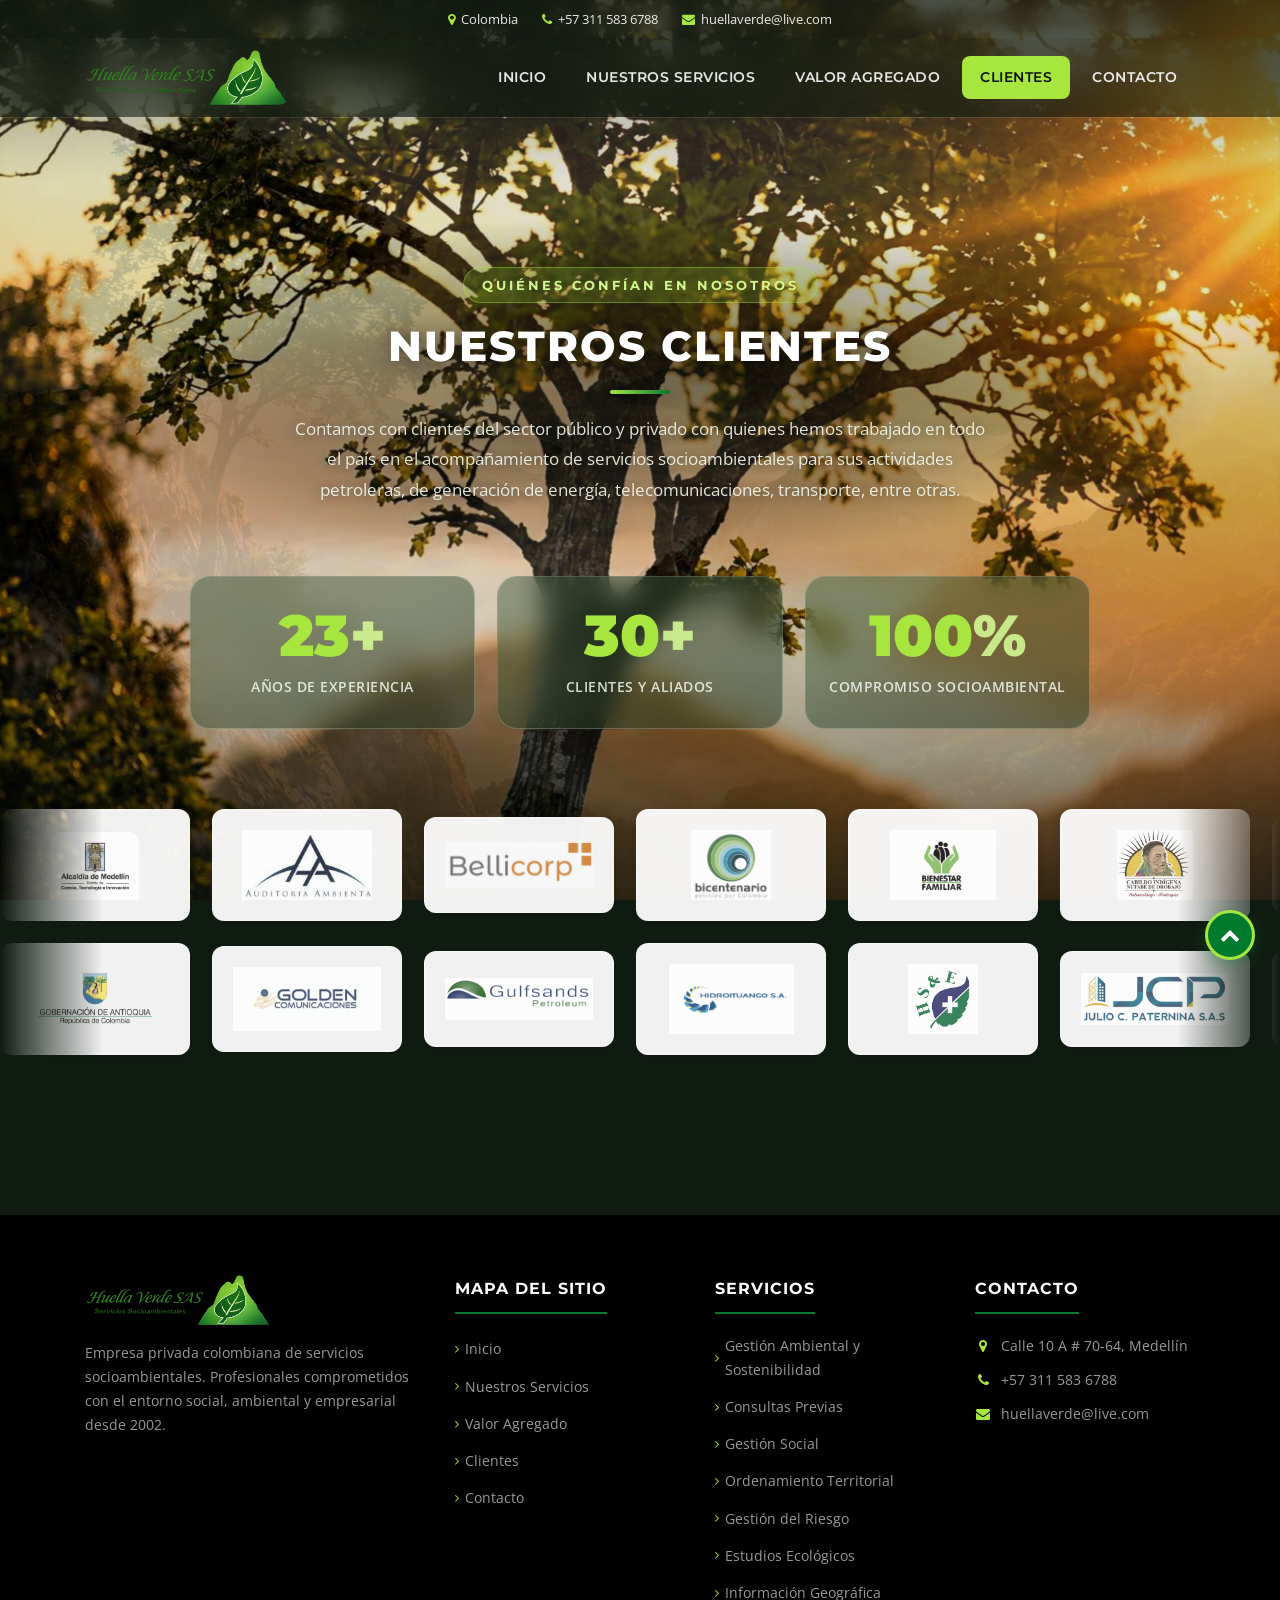
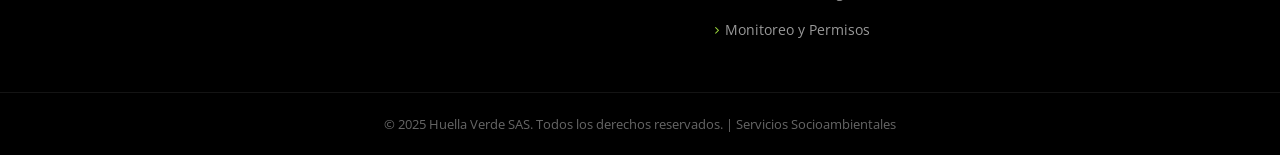
==== commit 21e3df02: "Camara viajera en valor agregado y scroll pausado en clientes - Las 11 razones ahora viajan en zigza" ====
--- a/clientes.html
+++ b/clientes.html
@@ -36,7 +36,7 @@
     <link href="css/huella-verde.min.css" rel="stylesheet">
 
     <!-- Fondo vivo + animaciones de scroll -->
-    <link href="css/hv-animations.min.css" rel="stylesheet">
+    <link href="css/hv-animations.min.css?v=2" rel="stylesheet">
 
 </head>
 <body>
@@ -299,7 +299,7 @@
     <script src="js/huella-verde.min.js"></script>
 
     <!-- Motor de animaciones (fondo vivo, parallax, scroll 3D) -->
-    <script src="js/hv-animations.min.js"></script>
+    <script src="js/hv-animations.min.js?v=2"></script>
 
 </body>
 </html>
--- a/css/hv-animations.min.css
+++ b/css/hv-animations.min.css
@@ -1 +1 @@
-html{scroll-behavior:auto}body{background-color:#101b12;color:#eef5ea}#wrapper{overflow-x:clip}.hv-bg{position:fixed;inset:0;z-index:-1;overflow:hidden;pointer-events:none;background-color:#101b12}.hv-frame{position:absolute;inset:0;background-size:cover;background-position:center;background-repeat:no-repeat;opacity:0;transform:scale(1.05);will-change:opacity,transform;filter:saturate(1.14) brightness(1.08)}.hv-frame--1{background-image:url('../images/frame1-bg.jpg');opacity:1;transform:none}.hv-frame--2{background-image:url('../images/frame2-bg.jpg')}.hv-frame--3{background-image:url('../images/frame3-bg.jpg')}.hv-frame--4{background-image:url('../images/frame4-bg.jpg')}.hv-frame--5{background-image:url('../images/frame5-bg.jpg')}.hv-frame--6{background-image:url('../images/frame6-bg.jpg')}.hv-frame--7{background-image:url('../images/frame7-bg.jpg')}.hv-bg::after{content:'';position:absolute;inset:0;background:radial-gradient(135% 100% at 50% 38%,rgba(6,14,8,.02) 42%,rgba(6,14,8,.34) 100%),linear-gradient(180deg,rgba(6,14,8,.44) 0,rgba(6,14,8,.1) 20%,rgba(6,14,8,.1) 74%,rgba(6,14,8,.48) 100%)}.hv-bg-leaves{position:absolute;inset:0;overflow:hidden;z-index:2}.hv-leaf{position:absolute;top:-6%;background-image:url("data:image/svg+xml,%3Csvg xmlns='http://www.w3.org/2000/svg' viewBox='0 0 24 24'%3E%3Cpath fill='%23A6E63F' d='M17 8C8 10 5.9 16.17 3.82 21.34l1.89.66.95-2.3c.48.17.98.3 1.34.3C19 20 22 3 22 3c-1 2-8 2.25-13 3.25S2 11.5 2 13.5s1.75 3.75 1.75 3.75C7 8 17 8 17 8z'/%3E%3C/svg%3E");background-size:contain;background-repeat:no-repeat;will-change:transform,opacity;animation:hvLeafFall var(--dur,24s) linear var(--delay,0s) infinite}@keyframes hvLeafFall{0%{transform:translate3d(0,-8vh,0) rotate(0);opacity:0}8%{opacity:var(--op, .4)}88%{opacity:var(--op, .4)}100%{transform:translate3d(var(--driftX,6vw),112vh,0) rotate(var(--rot,320deg));opacity:0}}h1,h2,h3,h4,h5,h6{color:#fff}a{color:var(--hv-green-light)}a:hover{color:#c4f06e}.hv-section{padding:150px 0;background:0 0}.hv-clientes,.hv-contacto,.hv-inicio,.hv-servicios,.hv-valor{background:0 0}.hv-section-tag{color:#d3f792;background-color:rgba(166,230,63,.16);border:1px solid rgba(166,230,63,.4)}.hv-section-header{margin-bottom:70px}.hv-section-title{color:#fff;text-shadow:0 2px 20px rgba(0,0,0,.5)}.hv-section-subtitle{color:rgba(243,250,238,.9);text-shadow:0 1px 12px rgba(0,0,0,.45)}.hv-inicio{min-height:calc(100vh - 145px);display:flex;align-items:center;padding:130px 0 160px}.hv-inicio>.container{width:100%}.hv-inicio-content{display:block;max-width:900px;margin:0 auto;text-align:center;padding-bottom:0}.hv-main-title{color:#fff;font-size:clamp(42px, 6vw, 74px);text-shadow:0 3px 24px rgba(0,0,0,.55)}.hv-main-title span{color:var(--hv-green-light)}.hv-inicio-text .hv-title-divider{margin:0 auto 24px}.hv-inicio-desc{color:rgba(243,250,238,.92);text-shadow:0 1px 10px rgba(0,0,0,.45);max-width:740px;margin-left:auto;margin-right:auto;font-size:17.5px}.hv-inicio .hv-btn-primary{margin-top:10px}.hv-contacto-header .container,.hv-inicio-text,.hv-section-header{position:relative;z-index:0}.hv-contacto-header .container::before,.hv-inicio-text::before,.hv-section-header::before{content:'';position:absolute;inset:-56px -80px;background:radial-gradient(58% 62% at 50% 50%,rgba(6,14,8,.46) 0,rgba(6,14,8,.22) 55%,rgba(6,14,8,0) 78%);z-index:-1;pointer-events:none}.hv-topbar{background-color:rgba(10,22,12,.5);-webkit-backdrop-filter:blur(10px);backdrop-filter:blur(10px)}.hv-topbar-inner{justify-content:center}.hv-topbar-left{justify-content:center}.hv-header{background-color:rgba(12,24,14,.55);-webkit-backdrop-filter:blur(18px);backdrop-filter:blur(18px);box-shadow:0 1px 0 rgba(255,255,255,.1)}.hv-header.scrolled{background-color:rgba(10,21,12,.75);box-shadow:0 8px 30px rgba(0,0,0,.35)}.hv-logo img{border-radius:10px}.hv-nav-link{color:rgba(255,255,255,.9)}.hv-nav-link:hover{color:#fff;background-color:rgba(166,230,63,.18)}.hv-nav-link.active{color:#0b130c;background-color:var(--hv-green-light)}.hv-menu-toggle span{background-color:var(--hv-green-light)}@media (max-width:992px){.hv-nav{background-color:rgba(8,18,10,.95)}}.hv-servicio-card{background:linear-gradient(160deg,rgba(56,92,58,.5) 0,rgba(30,54,33,.55) 100%);-webkit-backdrop-filter:blur(14px);backdrop-filter:blur(14px);border:1px solid rgba(255,255,255,.2);box-shadow:0 14px 40px rgba(0,0,0,.28)}.hv-servicio-card:hover{box-shadow:0 22px 55px rgba(0,0,0,.4);border-color:rgba(166,230,63,.5)}.hv-servicio-body h3{color:#fff}.hv-servicio-detail{background-color:rgba(22,40,25,.62);border-top-color:var(--hv-green-light)}.hv-detail-list li{color:rgba(243,250,238,.92);border-bottom-color:rgba(255,255,255,.1)}.hv-detail-list li::before{color:var(--hv-green-light)}.hv-btn-close{color:var(--hv-green-light);border-color:var(--hv-green-light)}.hv-btn-close:hover{background-color:var(--hv-green-light);color:#0b130c}.hv-btn-outline{color:#d3f792;border-color:var(--hv-green-light)}.hv-btn-outline:hover{background-color:var(--hv-green-light);border-color:var(--hv-green-light);color:#0b130c}.hv-valor-item{background:linear-gradient(140deg,rgba(58,94,60,.45) 0,rgba(32,56,35,.5) 100%);-webkit-backdrop-filter:blur(12px);backdrop-filter:blur(12px);border:1px solid rgba(255,255,255,.18);border-left:4px solid transparent}.hv-valor-item.alt{background:linear-gradient(140deg,rgba(70,108,66,.42) 0,rgba(40,66,42,.48) 100%)}.hv-valor-item.alt:hover,.hv-valor-item:hover{background:linear-gradient(140deg,rgba(64,102,64,.6) 0,rgba(36,62,38,.65) 100%);border-left-color:var(--hv-green-light);box-shadow:0 16px 45px rgba(0,0,0,.35)}.hv-valor-content h4{color:#f7fbf3}.hv-cliente-logo{background-color:rgba(255,255,255,.94);border:1px solid rgba(255,255,255,.4)}.hv-cliente-logo:hover{background-color:#fff}.hv-contacto{padding:0 0 150px}.hv-contacto-header{background:0 0;-webkit-backdrop-filter:none;backdrop-filter:none;padding:110px 0 40px}.hv-contacto-header h2{text-shadow:0 4px 26px rgba(0,0,0,.6)}.hv-contacto-header p{color:rgba(243,250,238,.92);text-shadow:0 1px 12px rgba(0,0,0,.45)}.hv-info-card{background:linear-gradient(160deg,rgba(56,92,58,.52) 0,rgba(30,54,33,.58) 100%);-webkit-backdrop-filter:blur(14px);backdrop-filter:blur(14px);border:1px solid rgba(255,255,255,.2);box-shadow:0 18px 50px rgba(0,0,0,.32)}.hv-info-card-header{border-bottom-color:rgba(255,255,255,.15)}.hv-info-card-header h4{color:#d3f792}.hv-contact-logo{background:0 0;border-radius:24%;padding:0}.hv-info-item{border-bottom-color:rgba(255,255,255,.1)}.hv-info-item i{color:var(--hv-green-light);background-color:rgba(166,230,63,.18)}.hv-info-item strong{color:#fff}.hv-info-item p{color:rgba(243,250,238,.85)}.hv-contacto-form h3{color:#fff;text-shadow:0 2px 16px rgba(0,0,0,.5)}.hv-form-group label{color:rgba(243,250,238,.92)}.hv-form-group input,.hv-form-group textarea{background-color:rgba(255,255,255,.14);border-color:rgba(255,255,255,.3);color:#fff}.hv-form-group input::placeholder,.hv-form-group textarea::placeholder{color:rgba(255,255,255,.5)}.hv-form-group input:focus,.hv-form-group textarea:focus{background-color:rgba(255,255,255,.18);border-color:var(--hv-green-light);box-shadow:0 0 0 4px rgba(166,230,63,.2)}.hv-form-success{background:rgba(28,48,30,.7);-webkit-backdrop-filter:blur(12px);backdrop-filter:blur(12px);border-color:var(--hv-green-medium)}.hv-form-success h4,.hv-form-success i{color:var(--hv-green-light)}.hv-form-success p{color:rgba(243,250,238,.9)}.hv-form-message-error{background-color:rgba(96,22,32,.72);color:#ffc9d1;border-color:rgba(255,150,163,.5)}.hv-form-message-error a{color:#ffdade;text-decoration:underline}.hv-mapa{border:1px solid rgba(255,255,255,.22);box-shadow:0 20px 55px rgba(0,0,0,.35);margin-bottom:0;margin-top:60px}.hv-contacto-content{padding:60px 0 10px}.hv-scroll-progress{position:fixed;top:0;left:0;width:100%;height:3px;background:linear-gradient(90deg,var(--hv-green-light),var(--hv-green-dark));transform:scaleX(0);transform-origin:0 50%;z-index:2000;will-change:transform}.hv-scroll-showcase{position:relative;height:520vh;padding:0}.hv-showcase-sticky{position:sticky;top:0;height:100vh;overflow:hidden;display:flex;align-items:center;justify-content:center}.hv-showcase-media{position:absolute;inset:0;z-index:1;opacity:0;will-change:opacity}.hv-cam{position:absolute;left:50%;top:50%;width:0;height:0;will-change:transform}.hv-cam-stop{position:absolute;transform:translate(-50%,-50%);width:min(88vw,1060px);display:flex;align-items:center;gap:56px;will-change:opacity}.hv-cam-stop--1{left:0;top:0}.hv-cam-stop--2{left:58vw;top:66vh;flex-direction:row-reverse}.hv-cam-stop--3{left:-54vw;top:132vh}.hv-cam-stop--4{left:52vw;top:198vh;flex-direction:row-reverse}.hv-cam-photo{flex:0 0 min(46vw,520px);border-radius:22px;overflow:hidden;border:1px solid rgba(255,255,255,.3);box-shadow:0 30px 80px rgba(0,0,0,.45);background:#142416}.hv-cam-photo img{display:block;width:100%;aspect-ratio:16/10;object-fit:cover;will-change:transform}.hv-cam-text{flex:1;max-width:430px}.hv-show-step{display:inline-block;font-family:var(--hv-font-heading);font-size:13px;font-weight:700;letter-spacing:4px;color:#d3f792;margin-bottom:12px;text-shadow:0 1px 10px rgba(0,0,0,.6)}.hv-cam-text h3{font-size:clamp(26px, 3.4vw, 42px);font-weight:800;line-height:1.15;color:#fff;margin:0 0 12px;text-shadow:0 3px 20px rgba(0,0,0,.6)}.hv-cam-text p{font-size:16.5px;line-height:1.7;color:rgba(245,251,240,.94);margin:0;text-shadow:0 1px 12px rgba(0,0,0,.55)}.hv-valor-journey{position:relative;height:640vh;padding:0;background:0 0}.hv-vj-sticky{position:sticky;top:0;height:100vh;overflow:hidden;display:flex;align-items:center;justify-content:center}.hv-vj-bignum{position:absolute;left:50%;top:50%;transform:translate(-50%,-52%);z-index:1;font-family:var(--hv-font-heading);font-size:clamp(240px, 42vw, 560px);font-weight:900;line-height:1;color:transparent;-webkit-text-stroke:2px rgba(166,230,63,0.22);opacity:0;pointer-events:none;will-change:transform,opacity;user-select:none}.hv-vj-steps{position:absolute;inset:0;z-index:2}.hv-vj-step{position:absolute;left:50%;top:50%;transform:translate(-50%,-50%);width:min(86vw,780px);text-align:center;opacity:0;will-change:transform,opacity}.hv-vj-step .hv-valor-icon{width:84px;height:84px;margin:0 auto 28px}.hv-vj-step .hv-valor-icon i{font-size:34px}.hv-vj-step h3{font-family:var(--hv-font-heading);font-size:clamp(26px, 3.6vw, 44px);font-weight:800;line-height:1.25;color:#fff;text-shadow:0 3px 22px rgba(0,0,0,.6);margin:0}.hv-vj-counter{position:absolute;right:32px;bottom:28px;z-index:4;font-family:var(--hv-font-heading);font-size:14px;font-weight:700;letter-spacing:3px;color:rgba(243,250,238,.85)}.hv-vj-num{color:var(--hv-green-light);font-size:22px}.hv-vj-line{position:absolute;left:0;right:0;bottom:0;height:3px;background:rgba(255,255,255,.15);z-index:4}.hv-vj-line-fill{display:block;height:100%;width:100%;background:linear-gradient(90deg,var(--hv-green-light),var(--hv-green-medium));transform:scaleX(0);transform-origin:0 50%;will-change:transform}.hv-detail-pending{font-size:15.5px;line-height:1.8;color:rgba(243,250,238,.9);margin:0}.hv-valor-grid{background:0 0}.hv-valor-grid-items{display:grid;grid-template-columns:repeat(3,1fr);gap:22px}.hv-valor-chip{display:flex;align-items:center;gap:16px;padding:22px 24px;border-radius:18px;background:linear-gradient(150deg,rgba(56,92,58,.48) 0,rgba(30,54,33,.55) 100%);-webkit-backdrop-filter:blur(12px);backdrop-filter:blur(12px);border:1px solid rgba(255,255,255,.18);transition:var(--hv-transition)}.hv-valor-chip:hover{transform:translateY(-5px);border-color:rgba(166,230,63,.5);box-shadow:0 16px 40px rgba(0,0,0,.35)}.hv-valor-chip-icon{flex:0 0 48px;width:48px;height:48px;border-radius:50%;background:rgba(166,230,63,.16);border:1px solid rgba(166,230,63,.35);display:flex;align-items:center;justify-content:center}.hv-valor-chip-icon i{font-size:19px;color:var(--hv-green-light)}.hv-valor-chip span{font-size:14.5px;line-height:1.5;font-weight:600;color:rgba(245,251,240,.94)}.hv-stats{display:grid;grid-template-columns:repeat(3,1fr);gap:22px;max-width:900px;margin:0 auto 70px}.hv-stat{text-align:center;padding:30px 18px;border-radius:20px;background:linear-gradient(150deg,rgba(56,92,58,.45) 0,rgba(30,54,33,.5) 100%);-webkit-backdrop-filter:blur(12px);backdrop-filter:blur(12px);border:1px solid rgba(255,255,255,.18)}.hv-stat-value{font-family:var(--hv-font-heading);font-size:clamp(40px, 5vw, 58px);font-weight:900;line-height:1;color:var(--hv-green-light);margin-bottom:10px}.hv-stat-suffix{color:rgba(211,247,146,.9)}.hv-stat p{margin:0;font-size:14px;font-weight:600;letter-spacing:.5px;text-transform:uppercase;color:rgba(243,250,238,.85)}.hv-marquee-wrap{display:flex;flex-direction:column;gap:22px;padding:10px 0;overflow:hidden}.hv-marquee{overflow:hidden;-webkit-mask-image:linear-gradient(90deg,transparent,#000 8%,#000 92%,transparent);mask-image:linear-gradient(90deg,transparent,#000 8%,#000 92%,transparent)}.hv-marquee-track{display:flex;align-items:center;gap:22px;width:max-content;padding-right:22px;animation:hvMarquee 55s linear infinite;will-change:transform}.hv-marquee--reverse .hv-marquee-track{animation-direction:reverse}.hv-marquee:hover .hv-marquee-track{animation-play-state:paused}@keyframes hvMarquee{from{transform:translate3d(0,0,0)}to{transform:translate3d(-50%,0,0)}}.hv-marquee .hv-cliente-logo{flex:0 0 auto;width:190px;min-height:96px}.hv-servicio-num{position:absolute;top:12px;left:12px;z-index:2;font-family:var(--hv-font-heading);font-size:13px;font-weight:800;letter-spacing:2px;color:var(--hv-green-light);background:rgba(8,18,10,.62);-webkit-backdrop-filter:blur(8px);backdrop-filter:blur(8px);border:1px solid rgba(166,230,63,.4);border-radius:10px;padding:5px 11px;pointer-events:none}.hv-scroll-header{position:relative;z-index:3;text-align:center;max-width:860px;padding:0 24px;will-change:transform,opacity}.hv-scroll-header::before{content:'';position:absolute;inset:-60px -90px;background:radial-gradient(58% 62% at 50% 50%,rgba(6,14,8,.5) 0,rgba(6,14,8,.24) 55%,rgba(6,14,8,0) 78%);z-index:-1;pointer-events:none}.hv-scroll-title{font-family:var(--hv-font-heading);font-size:26px;font-weight:600;color:rgba(255,255,255,.95);line-height:1.4;margin-bottom:0;text-shadow:0 2px 16px rgba(0,0,0,.55)}.hv-scroll-title span{display:block;margin-top:8px;font-size:clamp(46px, 8vw, 92px);font-weight:900;letter-spacing:3px;line-height:1.05;text-transform:uppercase;background:linear-gradient(135deg,#d8fa96 0,var(--hv-green-light) 40%,var(--hv-green-medium) 100%);-webkit-background-clip:text;background-clip:text;-webkit-text-fill-color:transparent;color:var(--hv-green-light);filter:drop-shadow(0 4px 20px rgba(0, 0, 0, .5))}.hv-scroll-subtitle{font-size:17px;color:rgba(243,250,238,.9);max-width:620px;margin:18px auto 0;line-height:1.8;text-shadow:0 1px 12px rgba(0,0,0,.5)}.hv-scroll-dots{position:absolute;right:28px;top:50%;transform:translateY(-50%);display:flex;flex-direction:column;gap:6px;z-index:4}.hv-scroll-dot{width:26px;height:26px;display:flex;align-items:center;justify-content:center;background:0 0;border:none;padding:0;cursor:pointer}.hv-scroll-dot::before{content:'';width:9px;height:9px;border-radius:50%;background:rgba(255,255,255,.5);transition:background .3s ease,transform .3s ease}.hv-scroll-dot:hover::before{background:rgba(255,255,255,.85)}.hv-scroll-dot.active::before{background:var(--hv-green-light);transform:scale(1.4)}.hv-footer{background-color:#000;position:relative;z-index:1}.hv-footer-bottom{border-top-color:rgba(255,255,255,.08)}.hv-btn-primary{position:relative;overflow:hidden}.hv-btn-primary::after{content:'';position:absolute;top:0;left:0;width:55%;height:100%;background:linear-gradient(100deg,transparent 15%,rgba(255,255,255,.35) 50%,transparent 85%);transform:translateX(-180%) skewX(-18deg);transition:transform .65s ease;pointer-events:none}.hv-btn-primary:hover::after{transform:translateX(320%) skewX(-18deg)}.hv-nav-link:not(.active)::after{content:'';position:absolute;left:18px;right:18px;bottom:6px;height:2px;background:var(--hv-green-light);border-radius:2px;transform:scaleX(0);transform-origin:0 50%;transition:transform .3s ease}.hv-nav-link:not(.active):hover::after{transform:scaleX(1)}@media (max-width:768px){.hv-section{padding:100px 0}.hv-inicio{padding:100px 0 120px;min-height:calc(100vh - 120px)}.hv-contacto{padding-bottom:110px}.hv-scroll-showcase{height:460vh}.hv-cam-stop,.hv-cam-stop--2,.hv-cam-stop--4{flex-direction:column;align-items:flex-start;gap:20px;width:86vw}.hv-cam-photo{flex:0 0 auto;width:100%;border-radius:18px}.hv-cam-text{max-width:none}.hv-cam-text h3{font-size:24px}.hv-cam-text p{font-size:15px}.hv-valor-journey{height:580vh}.hv-vj-bignum{font-size:70vw}.hv-vj-counter{right:16px;bottom:22px}.hv-vj-step .hv-valor-icon{width:68px;height:68px}.hv-vj-step .hv-valor-icon i{font-size:28px}.hv-valor-grid-items{grid-template-columns:1fr;gap:14px}.hv-stats{grid-template-columns:1fr;gap:14px;margin-bottom:50px}.hv-marquee .hv-cliente-logo{width:150px;min-height:80px}.hv-scroll-dots{right:12px}.hv-contacto-header .container::before,.hv-inicio-text::before,.hv-section-header::before{inset:-36px -18px}}@media (prefers-reduced-motion:reduce){.hv-frame,.hv-leaf{animation:none!important}.hv-leaf{display:none}.hv-cam-photo img{transform:none!important}.hv-marquee-track{animation:none!important;flex-wrap:wrap;justify-content:center;width:auto}}+html{scroll-behavior:auto}body{background-color:#101b12;color:#eef5ea}#wrapper{overflow-x:clip}.hv-bg{position:fixed;inset:0;z-index:-1;overflow:hidden;pointer-events:none;background-color:#101b12}.hv-frame{position:absolute;inset:0;background-size:cover;background-position:center;background-repeat:no-repeat;opacity:0;transform:scale(1.05);will-change:opacity,transform;filter:saturate(1.14) brightness(1.08)}.hv-frame--1{background-image:url('../images/frame1-bg.jpg');opacity:1;transform:none}.hv-frame--2{background-image:url('../images/frame2-bg.jpg')}.hv-frame--3{background-image:url('../images/frame3-bg.jpg')}.hv-frame--4{background-image:url('../images/frame4-bg.jpg')}.hv-frame--5{background-image:url('../images/frame5-bg.jpg')}.hv-frame--6{background-image:url('../images/frame6-bg.jpg')}.hv-frame--7{background-image:url('../images/frame7-bg.jpg')}.hv-bg::after{content:'';position:absolute;inset:0;background:radial-gradient(135% 100% at 50% 38%,rgba(6,14,8,.02) 42%,rgba(6,14,8,.34) 100%),linear-gradient(180deg,rgba(6,14,8,.44) 0,rgba(6,14,8,.1) 20%,rgba(6,14,8,.1) 74%,rgba(6,14,8,.48) 100%)}.hv-bg-leaves{position:absolute;inset:0;overflow:hidden;z-index:2}.hv-leaf{position:absolute;top:-6%;background-image:url("data:image/svg+xml,%3Csvg xmlns='http://www.w3.org/2000/svg' viewBox='0 0 24 24'%3E%3Cpath fill='%23A6E63F' d='M17 8C8 10 5.9 16.17 3.82 21.34l1.89.66.95-2.3c.48.17.98.3 1.34.3C19 20 22 3 22 3c-1 2-8 2.25-13 3.25S2 11.5 2 13.5s1.75 3.75 1.75 3.75C7 8 17 8 17 8z'/%3E%3C/svg%3E");background-size:contain;background-repeat:no-repeat;will-change:transform,opacity;animation:hvLeafFall var(--dur,24s) linear var(--delay,0s) infinite}@keyframes hvLeafFall{0%{transform:translate3d(0,-8vh,0) rotate(0);opacity:0}8%{opacity:var(--op, .4)}88%{opacity:var(--op, .4)}100%{transform:translate3d(var(--driftX,6vw),112vh,0) rotate(var(--rot,320deg));opacity:0}}h1,h2,h3,h4,h5,h6{color:#fff}a{color:var(--hv-green-light)}a:hover{color:#c4f06e}.hv-section{padding:150px 0;background:0 0}.hv-clientes,.hv-contacto,.hv-inicio,.hv-servicios,.hv-valor{background:0 0}.hv-section-tag{color:#d3f792;background-color:rgba(166,230,63,.16);border:1px solid rgba(166,230,63,.4)}.hv-section-header{margin-bottom:70px}.hv-section-title{color:#fff;text-shadow:0 2px 20px rgba(0,0,0,.5)}.hv-section-subtitle{color:rgba(243,250,238,.9);text-shadow:0 1px 12px rgba(0,0,0,.45)}.hv-inicio{min-height:calc(100vh - 145px);display:flex;align-items:center;padding:130px 0 160px}.hv-inicio>.container{width:100%}.hv-inicio-content{display:block;max-width:900px;margin:0 auto;text-align:center;padding-bottom:0}.hv-main-title{color:#fff;font-size:clamp(42px, 6vw, 74px);text-shadow:0 3px 24px rgba(0,0,0,.55)}.hv-main-title span{color:var(--hv-green-light)}.hv-inicio-text .hv-title-divider{margin:0 auto 24px}.hv-inicio-desc{color:rgba(243,250,238,.92);text-shadow:0 1px 10px rgba(0,0,0,.45);max-width:740px;margin-left:auto;margin-right:auto;font-size:17.5px}.hv-inicio .hv-btn-primary{margin-top:10px}.hv-contacto-header .container,.hv-inicio-text,.hv-section-header{position:relative;z-index:0}.hv-contacto-header .container::before,.hv-inicio-text::before,.hv-section-header::before{content:'';position:absolute;inset:-56px -80px;background:radial-gradient(58% 62% at 50% 50%,rgba(6,14,8,.46) 0,rgba(6,14,8,.22) 55%,rgba(6,14,8,0) 78%);z-index:-1;pointer-events:none}.hv-topbar{background-color:rgba(10,22,12,.5);-webkit-backdrop-filter:blur(10px);backdrop-filter:blur(10px)}.hv-topbar-inner{justify-content:center}.hv-topbar-left{justify-content:center}.hv-header{background-color:rgba(12,24,14,.55);-webkit-backdrop-filter:blur(18px);backdrop-filter:blur(18px);box-shadow:0 1px 0 rgba(255,255,255,.1)}.hv-header.scrolled{background-color:rgba(10,21,12,.75);box-shadow:0 8px 30px rgba(0,0,0,.35)}.hv-logo img{border-radius:10px}.hv-nav-link{color:rgba(255,255,255,.9)}.hv-nav-link:hover{color:#fff;background-color:rgba(166,230,63,.18)}.hv-nav-link.active{color:#0b130c;background-color:var(--hv-green-light)}.hv-menu-toggle span{background-color:var(--hv-green-light)}@media (max-width:992px){.hv-nav{background-color:rgba(8,18,10,.95)}}.hv-servicio-card{background:linear-gradient(160deg,rgba(56,92,58,.5) 0,rgba(30,54,33,.55) 100%);-webkit-backdrop-filter:blur(14px);backdrop-filter:blur(14px);border:1px solid rgba(255,255,255,.2);box-shadow:0 14px 40px rgba(0,0,0,.28)}.hv-servicio-card:hover{box-shadow:0 22px 55px rgba(0,0,0,.4);border-color:rgba(166,230,63,.5)}.hv-servicio-body h3{color:#fff}.hv-servicio-detail{background-color:rgba(22,40,25,.62);border-top-color:var(--hv-green-light)}.hv-detail-list li{color:rgba(243,250,238,.92);border-bottom-color:rgba(255,255,255,.1)}.hv-detail-list li::before{color:var(--hv-green-light)}.hv-btn-close{color:var(--hv-green-light);border-color:var(--hv-green-light)}.hv-btn-close:hover{background-color:var(--hv-green-light);color:#0b130c}.hv-btn-outline{color:#d3f792;border-color:var(--hv-green-light)}.hv-btn-outline:hover{background-color:var(--hv-green-light);border-color:var(--hv-green-light);color:#0b130c}.hv-valor-item{background:linear-gradient(140deg,rgba(58,94,60,.45) 0,rgba(32,56,35,.5) 100%);-webkit-backdrop-filter:blur(12px);backdrop-filter:blur(12px);border:1px solid rgba(255,255,255,.18);border-left:4px solid transparent}.hv-valor-item.alt{background:linear-gradient(140deg,rgba(70,108,66,.42) 0,rgba(40,66,42,.48) 100%)}.hv-valor-item.alt:hover,.hv-valor-item:hover{background:linear-gradient(140deg,rgba(64,102,64,.6) 0,rgba(36,62,38,.65) 100%);border-left-color:var(--hv-green-light);box-shadow:0 16px 45px rgba(0,0,0,.35)}.hv-valor-content h4{color:#f7fbf3}.hv-cliente-logo{background-color:rgba(255,255,255,.94);border:1px solid rgba(255,255,255,.4)}.hv-cliente-logo:hover{background-color:#fff}.hv-contacto{padding:0 0 150px}.hv-contacto-header{background:0 0;-webkit-backdrop-filter:none;backdrop-filter:none;padding:110px 0 40px}.hv-contacto-header h2{text-shadow:0 4px 26px rgba(0,0,0,.6)}.hv-contacto-header p{color:rgba(243,250,238,.92);text-shadow:0 1px 12px rgba(0,0,0,.45)}.hv-info-card{background:linear-gradient(160deg,rgba(56,92,58,.52) 0,rgba(30,54,33,.58) 100%);-webkit-backdrop-filter:blur(14px);backdrop-filter:blur(14px);border:1px solid rgba(255,255,255,.2);box-shadow:0 18px 50px rgba(0,0,0,.32)}.hv-info-card-header{border-bottom-color:rgba(255,255,255,.15)}.hv-info-card-header h4{color:#d3f792}.hv-contact-logo{background:0 0;border-radius:24%;padding:0}.hv-info-item{border-bottom-color:rgba(255,255,255,.1)}.hv-info-item i{color:var(--hv-green-light);background-color:rgba(166,230,63,.18)}.hv-info-item strong{color:#fff}.hv-info-item p{color:rgba(243,250,238,.85)}.hv-contacto-form h3{color:#fff;text-shadow:0 2px 16px rgba(0,0,0,.5)}.hv-form-group label{color:rgba(243,250,238,.92)}.hv-form-group input,.hv-form-group textarea{background-color:rgba(255,255,255,.14);border-color:rgba(255,255,255,.3);color:#fff}.hv-form-group input::placeholder,.hv-form-group textarea::placeholder{color:rgba(255,255,255,.5)}.hv-form-group input:focus,.hv-form-group textarea:focus{background-color:rgba(255,255,255,.18);border-color:var(--hv-green-light);box-shadow:0 0 0 4px rgba(166,230,63,.2)}.hv-form-success{background:rgba(28,48,30,.7);-webkit-backdrop-filter:blur(12px);backdrop-filter:blur(12px);border-color:var(--hv-green-medium)}.hv-form-success h4,.hv-form-success i{color:var(--hv-green-light)}.hv-form-success p{color:rgba(243,250,238,.9)}.hv-form-message-error{background-color:rgba(96,22,32,.72);color:#ffc9d1;border-color:rgba(255,150,163,.5)}.hv-form-message-error a{color:#ffdade;text-decoration:underline}.hv-mapa{border:1px solid rgba(255,255,255,.22);box-shadow:0 20px 55px rgba(0,0,0,.35);margin-bottom:0;margin-top:60px}.hv-contacto-content{padding:60px 0 10px}.hv-scroll-progress{position:fixed;top:0;left:0;width:100%;height:3px;background:linear-gradient(90deg,var(--hv-green-light),var(--hv-green-dark));transform:scaleX(0);transform-origin:0 50%;z-index:2000;will-change:transform}.hv-scroll-showcase{position:relative;height:520vh;padding:0}.hv-showcase-sticky{position:sticky;top:0;height:100vh;overflow:hidden;display:flex;align-items:center;justify-content:center}.hv-showcase-media{position:absolute;inset:0;z-index:1;opacity:0;will-change:opacity}.hv-cam{position:absolute;left:50%;top:50%;width:0;height:0;will-change:transform}.hv-cam-stop{position:absolute;transform:translate(-50%,-50%);width:min(88vw,1060px);display:flex;align-items:center;gap:56px;will-change:opacity}.hv-cam-stop--1{left:0;top:0}.hv-cam-stop--2{left:58vw;top:66vh;flex-direction:row-reverse}.hv-cam-stop--3{left:-54vw;top:132vh}.hv-cam-stop--4{left:52vw;top:198vh;flex-direction:row-reverse}.hv-cam-photo{flex:0 0 min(46vw,520px);border-radius:22px;overflow:hidden;border:1px solid rgba(255,255,255,.3);box-shadow:0 30px 80px rgba(0,0,0,.45);background:#142416}.hv-cam-photo img{display:block;width:100%;aspect-ratio:16/10;object-fit:cover;will-change:transform}.hv-cam-text{flex:1;max-width:430px}.hv-show-step{display:inline-block;font-family:var(--hv-font-heading);font-size:13px;font-weight:700;letter-spacing:4px;color:#d3f792;margin-bottom:12px;text-shadow:0 1px 10px rgba(0,0,0,.6)}.hv-cam-text h3{font-size:clamp(26px, 3.4vw, 42px);font-weight:800;line-height:1.15;color:#fff;margin:0 0 12px;text-shadow:0 3px 20px rgba(0,0,0,.6)}.hv-cam-text p{font-size:16.5px;line-height:1.7;color:rgba(245,251,240,.94);margin:0;text-shadow:0 1px 12px rgba(0,0,0,.55)}.hv-valor-journey{position:relative;height:640vh;padding:0;background:0 0}.hv-vj-sticky{position:sticky;top:0;height:100vh;overflow:hidden;display:flex;align-items:center;justify-content:center}.hv-vj-bignum{position:absolute;left:50%;top:50%;transform:translate(-50%,-52%);z-index:1;font-family:var(--hv-font-heading);font-size:clamp(240px, 42vw, 560px);font-weight:900;line-height:1;color:transparent;-webkit-text-stroke:2px rgba(166,230,63,0.22);opacity:0;pointer-events:none;will-change:transform,opacity;user-select:none}.hv-vj-media{position:absolute;inset:0;z-index:2;opacity:0;will-change:opacity}.hv-vj-cam{position:absolute;left:50%;top:50%;width:0;height:0;will-change:transform}.hv-vj-stop{position:absolute;transform:translate(-50%,-50%);width:min(86vw,760px);text-align:center;will-change:opacity}.hv-vj-stop .hv-valor-icon{width:84px;height:84px;margin:0 auto 28px}.hv-vj-stop .hv-valor-icon i{font-size:34px}.hv-vj-stop h3{font-family:var(--hv-font-heading);font-size:clamp(26px, 3.6vw, 44px);font-weight:800;line-height:1.25;color:#fff;text-shadow:0 3px 22px rgba(0,0,0,.6);margin:0}.hv-vj-counter{position:absolute;right:32px;bottom:28px;z-index:4;font-family:var(--hv-font-heading);font-size:14px;font-weight:700;letter-spacing:3px;color:rgba(243,250,238,.85)}.hv-vj-num{color:var(--hv-green-light);font-size:22px}.hv-vj-line{position:absolute;left:0;right:0;bottom:0;height:3px;background:rgba(255,255,255,.15);z-index:4}.hv-vj-line-fill{display:block;height:100%;width:100%;background:linear-gradient(90deg,var(--hv-green-light),var(--hv-green-medium));transform:scaleX(0);transform-origin:0 50%;will-change:transform}.hv-detail-pending{font-size:15.5px;line-height:1.8;color:rgba(243,250,238,.9);margin:0}.hv-valor-grid{background:0 0}.hv-valor-grid-items{display:grid;grid-template-columns:repeat(3,1fr);gap:22px}.hv-valor-chip{display:flex;align-items:center;gap:16px;padding:22px 24px;border-radius:18px;background:linear-gradient(150deg,rgba(56,92,58,.48) 0,rgba(30,54,33,.55) 100%);-webkit-backdrop-filter:blur(12px);backdrop-filter:blur(12px);border:1px solid rgba(255,255,255,.18);transition:var(--hv-transition)}.hv-valor-chip:hover{transform:translateY(-5px);border-color:rgba(166,230,63,.5);box-shadow:0 16px 40px rgba(0,0,0,.35)}.hv-valor-chip-icon{flex:0 0 48px;width:48px;height:48px;border-radius:50%;background:rgba(166,230,63,.16);border:1px solid rgba(166,230,63,.35);display:flex;align-items:center;justify-content:center}.hv-valor-chip-icon i{font-size:19px;color:var(--hv-green-light)}.hv-valor-chip span{font-size:14.5px;line-height:1.5;font-weight:600;color:rgba(245,251,240,.94)}.hv-stats{display:grid;grid-template-columns:repeat(3,1fr);gap:22px;max-width:900px;margin:0 auto 70px}.hv-stat{text-align:center;padding:30px 18px;border-radius:20px;background:linear-gradient(150deg,rgba(56,92,58,.45) 0,rgba(30,54,33,.5) 100%);-webkit-backdrop-filter:blur(12px);backdrop-filter:blur(12px);border:1px solid rgba(255,255,255,.18)}.hv-stat-value{font-family:var(--hv-font-heading);font-size:clamp(40px, 5vw, 58px);font-weight:900;line-height:1;color:var(--hv-green-light);margin-bottom:10px}.hv-stat-suffix{color:rgba(211,247,146,.9)}.hv-stat p{margin:0;font-size:14px;font-weight:600;letter-spacing:.5px;text-transform:uppercase;color:rgba(243,250,238,.85)}.hv-marquee-wrap{display:flex;flex-direction:column;gap:22px;padding:10px 0;overflow:hidden;-webkit-mask-image:linear-gradient(90deg,transparent,#000 8%,#000 92%,transparent);mask-image:linear-gradient(90deg,transparent,#000 8%,#000 92%,transparent)}.hv-marquee{overflow:visible;will-change:transform}.hv-marquee-track{display:flex;align-items:center;gap:22px;width:max-content;padding-right:22px;animation:hvMarquee 55s linear infinite;will-change:transform}.hv-marquee--reverse .hv-marquee-track{animation-direction:reverse}.hv-marquee:hover .hv-marquee-track{animation-play-state:paused}@keyframes hvMarquee{from{transform:translate3d(0,0,0)}to{transform:translate3d(-50%,0,0)}}.hv-marquee .hv-cliente-logo{flex:0 0 auto;width:190px;min-height:96px}.hv-servicio-num{position:absolute;top:12px;left:12px;z-index:2;font-family:var(--hv-font-heading);font-size:13px;font-weight:800;letter-spacing:2px;color:var(--hv-green-light);background:rgba(8,18,10,.62);-webkit-backdrop-filter:blur(8px);backdrop-filter:blur(8px);border:1px solid rgba(166,230,63,.4);border-radius:10px;padding:5px 11px;pointer-events:none}.hv-scroll-header{position:relative;z-index:3;text-align:center;max-width:860px;padding:0 24px;will-change:transform,opacity}.hv-scroll-header::before{content:'';position:absolute;inset:-60px -90px;background:radial-gradient(58% 62% at 50% 50%,rgba(6,14,8,.5) 0,rgba(6,14,8,.24) 55%,rgba(6,14,8,0) 78%);z-index:-1;pointer-events:none}.hv-scroll-title{font-family:var(--hv-font-heading);font-size:26px;font-weight:600;color:rgba(255,255,255,.95);line-height:1.4;margin-bottom:0;text-shadow:0 2px 16px rgba(0,0,0,.55)}.hv-scroll-title span{display:block;margin-top:8px;font-size:clamp(46px, 8vw, 92px);font-weight:900;letter-spacing:3px;line-height:1.05;text-transform:uppercase;background:linear-gradient(135deg,#d8fa96 0,var(--hv-green-light) 40%,var(--hv-green-medium) 100%);-webkit-background-clip:text;background-clip:text;-webkit-text-fill-color:transparent;color:var(--hv-green-light);filter:drop-shadow(0 4px 20px rgba(0, 0, 0, .5))}.hv-scroll-subtitle{font-size:17px;color:rgba(243,250,238,.9);max-width:620px;margin:18px auto 0;line-height:1.8;text-shadow:0 1px 12px rgba(0,0,0,.5)}.hv-scroll-dots{position:absolute;right:28px;top:50%;transform:translateY(-50%);display:flex;flex-direction:column;gap:6px;z-index:4}.hv-scroll-dot{width:26px;height:26px;display:flex;align-items:center;justify-content:center;background:0 0;border:none;padding:0;cursor:pointer}.hv-scroll-dot::before{content:'';width:9px;height:9px;border-radius:50%;background:rgba(255,255,255,.5);transition:background .3s ease,transform .3s ease}.hv-scroll-dot:hover::before{background:rgba(255,255,255,.85)}.hv-scroll-dot.active::before{background:var(--hv-green-light);transform:scale(1.4)}.hv-footer{background-color:#000;position:relative;z-index:1}.hv-footer-bottom{border-top-color:rgba(255,255,255,.08)}.hv-btn-primary{position:relative;overflow:hidden}.hv-btn-primary::after{content:'';position:absolute;top:0;left:0;width:55%;height:100%;background:linear-gradient(100deg,transparent 15%,rgba(255,255,255,.35) 50%,transparent 85%);transform:translateX(-180%) skewX(-18deg);transition:transform .65s ease;pointer-events:none}.hv-btn-primary:hover::after{transform:translateX(320%) skewX(-18deg)}.hv-nav-link:not(.active)::after{content:'';position:absolute;left:18px;right:18px;bottom:6px;height:2px;background:var(--hv-green-light);border-radius:2px;transform:scaleX(0);transform-origin:0 50%;transition:transform .3s ease}.hv-nav-link:not(.active):hover::after{transform:scaleX(1)}@media (max-width:768px){.hv-section{padding:100px 0}.hv-inicio{padding:100px 0 120px;min-height:calc(100vh - 120px)}.hv-contacto{padding-bottom:110px}.hv-scroll-showcase{height:460vh}.hv-cam-stop,.hv-cam-stop--2,.hv-cam-stop--4{flex-direction:column;align-items:flex-start;gap:20px;width:86vw}.hv-cam-photo{flex:0 0 auto;width:100%;border-radius:18px}.hv-cam-text{max-width:none}.hv-cam-text h3{font-size:24px}.hv-cam-text p{font-size:15px}.hv-valor-journey{height:580vh}.hv-vj-bignum{font-size:70vw}.hv-vj-counter{right:16px;bottom:22px}.hv-vj-stop .hv-valor-icon{width:68px;height:68px}.hv-vj-stop .hv-valor-icon i{font-size:28px}.hv-vj-stop h3{font-size:22px}.hv-valor-grid-items{grid-template-columns:1fr;gap:14px}.hv-stats{grid-template-columns:1fr;gap:14px;margin-bottom:50px}.hv-marquee .hv-cliente-logo{width:150px;min-height:80px}.hv-scroll-dots{right:12px}.hv-contacto-header .container::before,.hv-inicio-text::before,.hv-section-header::before{inset:-36px -18px}}@media (prefers-reduced-motion:reduce){.hv-frame,.hv-leaf{animation:none!important}.hv-leaf{display:none}.hv-cam-photo img{transform:none!important}.hv-marquee-track{animation:none!important;flex-wrap:wrap;justify-content:center;width:auto}}
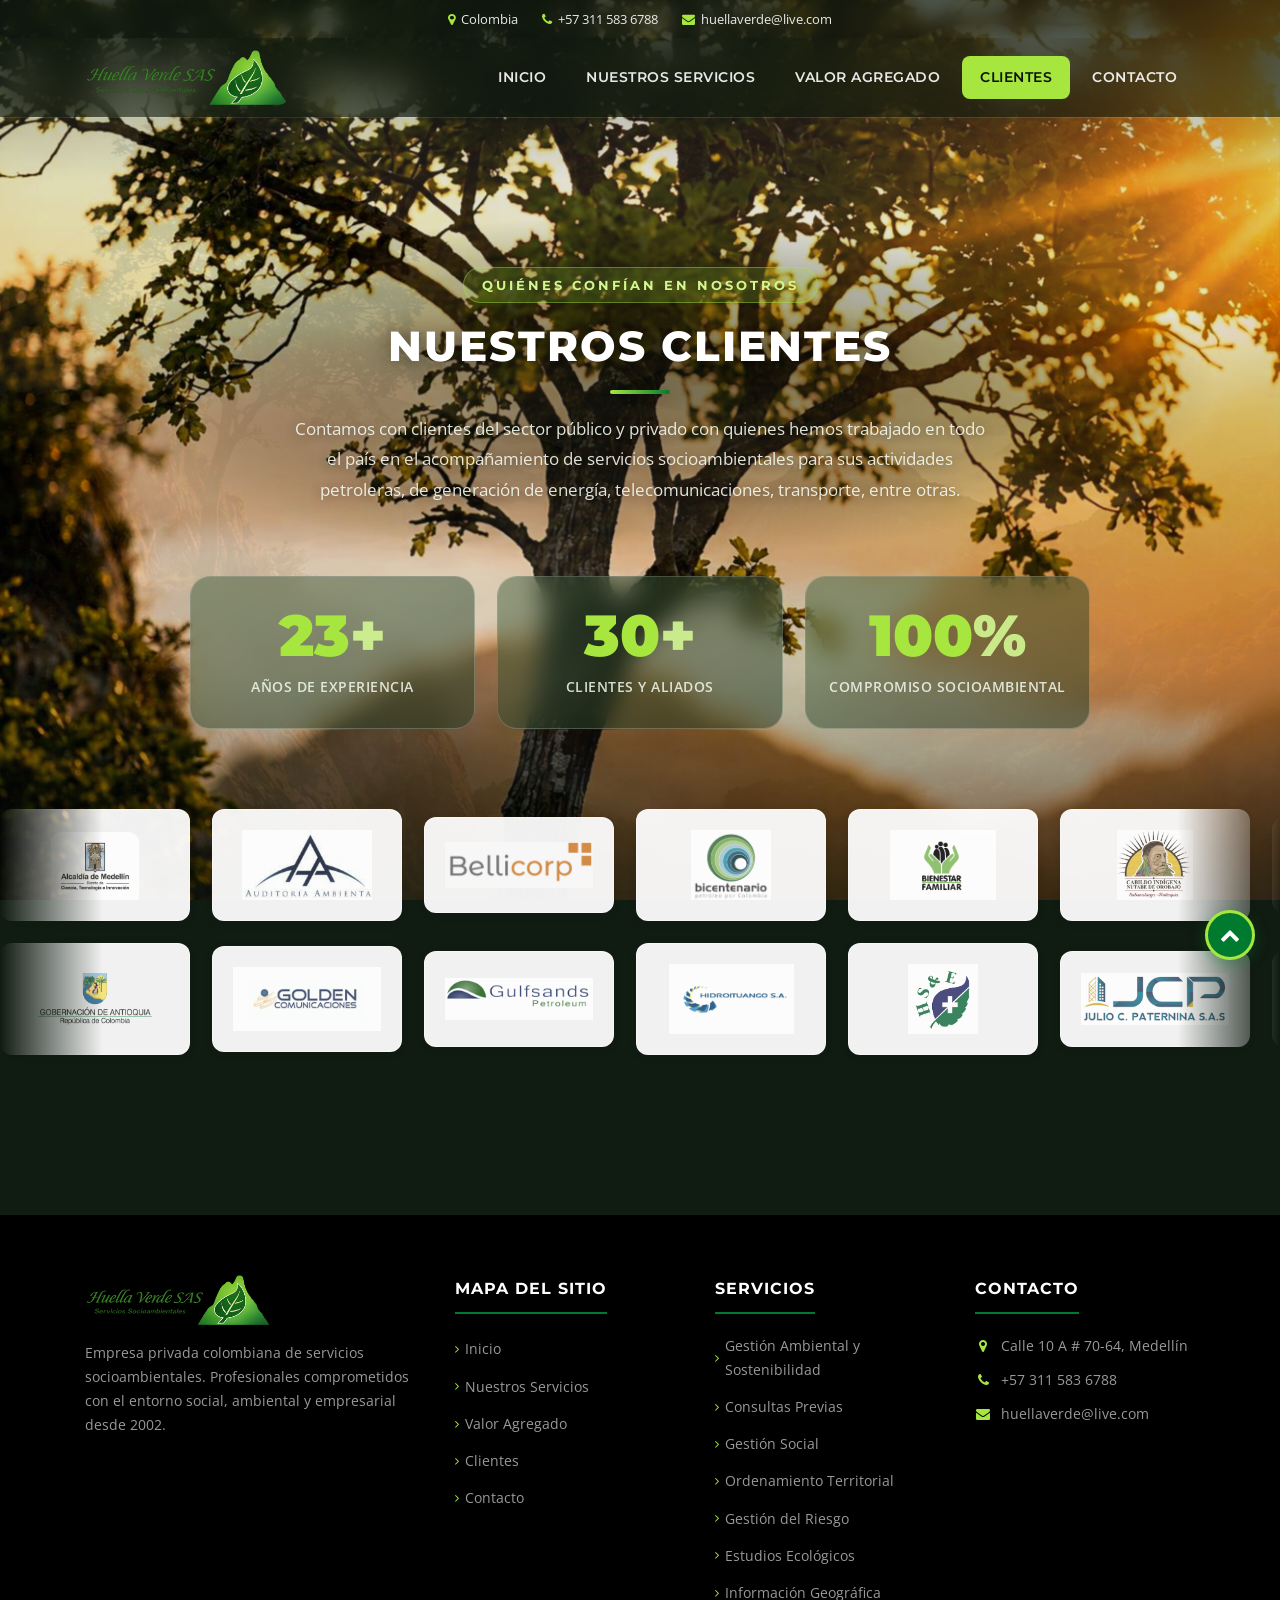
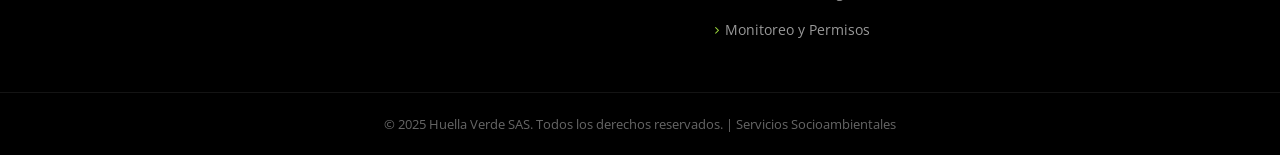
==== commit f5e55b94: "URLs limpias sin extension .html y configuracion de Vercel - vercel.json con cleanUrls y redireccion" ====
--- a/clientes.html
+++ b/clientes.html
@@ -79,7 +79,7 @@
         <header class="hv-header" id="hv-header">
             <div class="container">
                 <div class="hv-header-inner">
-                    <a href="inicio.html" class="hv-logo">
+                    <a href="inicio" class="hv-logo">
                         <img src="images/huella_verde_horizontal_dark.png" alt="Huella Verde SAS">
                     </a>
 
@@ -92,11 +92,11 @@
 
                     <nav class="hv-nav" id="hvNav">
                         <ul class="hv-nav-list">
-                            <li><a href="inicio.html" class="hv-nav-link">Inicio</a></li>
-                            <li><a href="servicios.html" class="hv-nav-link">Nuestros Servicios</a></li>
-                            <li><a href="valor-agregado.html" class="hv-nav-link">Valor Agregado</a></li>
-                            <li><a href="clientes.html" class="hv-nav-link active">Clientes</a></li>
-                            <li><a href="contacto.html" class="hv-nav-link">Contacto</a></li>
+                            <li><a href="inicio" class="hv-nav-link">Inicio</a></li>
+                            <li><a href="servicios" class="hv-nav-link">Nuestros Servicios</a></li>
+                            <li><a href="valor-agregado" class="hv-nav-link">Valor Agregado</a></li>
+                            <li><a href="clientes" class="hv-nav-link active">Clientes</a></li>
+                            <li><a href="contacto" class="hv-nav-link">Contacto</a></li>
                         </ul>
                     </nav>
                 </div>
@@ -226,11 +226,11 @@
                         <div class="hv-footer-col">
                             <h4>Mapa del Sitio</h4>
                             <ul>
-                                <li><a href="inicio.html">Inicio</a></li>
-                                <li><a href="servicios.html">Nuestros Servicios</a></li>
-                                <li><a href="valor-agregado.html">Valor Agregado</a></li>
-                                <li><a href="clientes.html">Clientes</a></li>
-                                <li><a href="contacto.html">Contacto</a></li>
+                                <li><a href="inicio">Inicio</a></li>
+                                <li><a href="servicios">Nuestros Servicios</a></li>
+                                <li><a href="valor-agregado">Valor Agregado</a></li>
+                                <li><a href="clientes">Clientes</a></li>
+                                <li><a href="contacto">Contacto</a></li>
                             </ul>
                         </div>
 
@@ -238,14 +238,14 @@
                         <div class="hv-footer-col">
                             <h4>Servicios</h4>
                             <ul>
-                                <li><a href="servicios.html#servicio-1">Gestión Ambiental y Sostenibilidad</a></li>
-                                <li><a href="servicios.html#servicio-2">Consultas Previas</a></li>
-                                <li><a href="servicios.html#servicio-3">Gestión Social</a></li>
-                                <li><a href="servicios.html#servicio-4">Ordenamiento Territorial</a></li>
-                                <li><a href="servicios.html#servicio-5">Gestión del Riesgo</a></li>
-                                <li><a href="servicios.html#servicio-6">Estudios Ecológicos</a></li>
-                                <li><a href="servicios.html#servicio-7">Información Geográfica</a></li>
-                                <li><a href="servicios.html#servicio-8">Monitoreo y Permisos</a></li>
+                                <li><a href="servicios#servicio-1">Gestión Ambiental y Sostenibilidad</a></li>
+                                <li><a href="servicios#servicio-2">Consultas Previas</a></li>
+                                <li><a href="servicios#servicio-3">Gestión Social</a></li>
+                                <li><a href="servicios#servicio-4">Ordenamiento Territorial</a></li>
+                                <li><a href="servicios#servicio-5">Gestión del Riesgo</a></li>
+                                <li><a href="servicios#servicio-6">Estudios Ecológicos</a></li>
+                                <li><a href="servicios#servicio-7">Información Geográfica</a></li>
+                                <li><a href="servicios#servicio-8">Monitoreo y Permisos</a></li>
                             </ul>
                         </div>
 
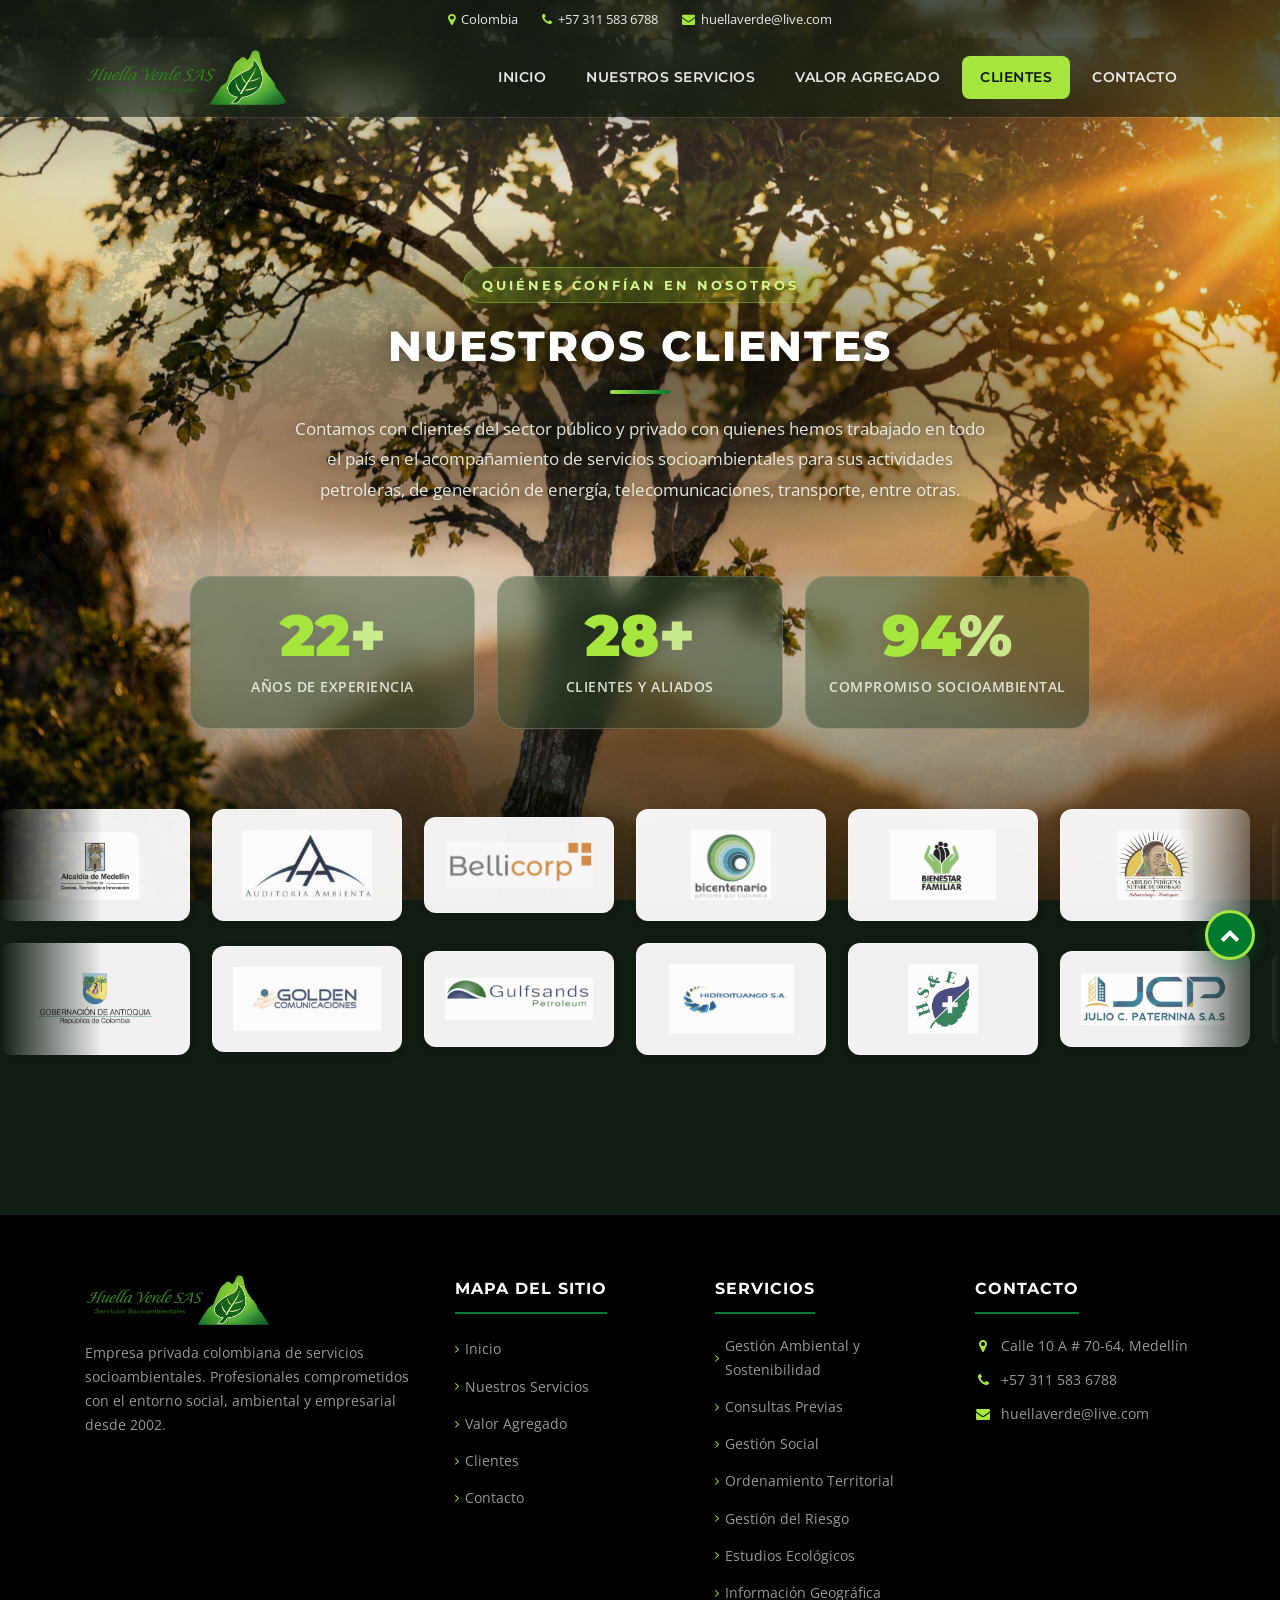
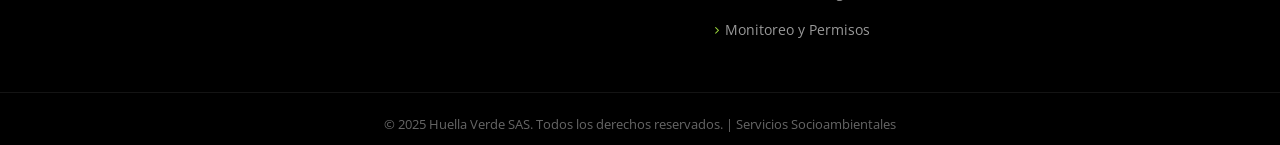
==== commit ffe6dd16: "Detalle de servicios (Gestion Social y Permisos) y pulido de Valor Agregado - Servicios: contenido d" ====
--- a/clientes.html
+++ b/clientes.html
@@ -36,7 +36,7 @@
     <link href="css/huella-verde.min.css" rel="stylesheet">
 
     <!-- Fondo vivo + animaciones de scroll -->
-    <link href="css/hv-animations.min.css?v=2" rel="stylesheet">
+    <link href="css/hv-animations.min.css?v=3" rel="stylesheet">
 
 </head>
 <body>
@@ -299,7 +299,7 @@
     <script src="js/huella-verde.min.js"></script>
 
     <!-- Motor de animaciones (fondo vivo, parallax, scroll 3D) -->
-    <script src="js/hv-animations.min.js?v=2"></script>
+    <script src="js/hv-animations.min.js?v=3"></script>
 
 </body>
 </html>
--- a/css/hv-animations.min.css
+++ b/css/hv-animations.min.css
@@ -1 +1 @@
-html{scroll-behavior:auto}body{background-color:#101b12;color:#eef5ea}#wrapper{overflow-x:clip}.hv-bg{position:fixed;inset:0;z-index:-1;overflow:hidden;pointer-events:none;background-color:#101b12}.hv-frame{position:absolute;inset:0;background-size:cover;background-position:center;background-repeat:no-repeat;opacity:0;transform:scale(1.05);will-change:opacity,transform;filter:saturate(1.14) brightness(1.08)}.hv-frame--1{background-image:url('../images/frame1-bg.jpg');opacity:1;transform:none}.hv-frame--2{background-image:url('../images/frame2-bg.jpg')}.hv-frame--3{background-image:url('../images/frame3-bg.jpg')}.hv-frame--4{background-image:url('../images/frame4-bg.jpg')}.hv-frame--5{background-image:url('../images/frame5-bg.jpg')}.hv-frame--6{background-image:url('../images/frame6-bg.jpg')}.hv-frame--7{background-image:url('../images/frame7-bg.jpg')}.hv-bg::after{content:'';position:absolute;inset:0;background:radial-gradient(135% 100% at 50% 38%,rgba(6,14,8,.02) 42%,rgba(6,14,8,.34) 100%),linear-gradient(180deg,rgba(6,14,8,.44) 0,rgba(6,14,8,.1) 20%,rgba(6,14,8,.1) 74%,rgba(6,14,8,.48) 100%)}.hv-bg-leaves{position:absolute;inset:0;overflow:hidden;z-index:2}.hv-leaf{position:absolute;top:-6%;background-image:url("data:image/svg+xml,%3Csvg xmlns='http://www.w3.org/2000/svg' viewBox='0 0 24 24'%3E%3Cpath fill='%23A6E63F' d='M17 8C8 10 5.9 16.17 3.82 21.34l1.89.66.95-2.3c.48.17.98.3 1.34.3C19 20 22 3 22 3c-1 2-8 2.25-13 3.25S2 11.5 2 13.5s1.75 3.75 1.75 3.75C7 8 17 8 17 8z'/%3E%3C/svg%3E");background-size:contain;background-repeat:no-repeat;will-change:transform,opacity;animation:hvLeafFall var(--dur,24s) linear var(--delay,0s) infinite}@keyframes hvLeafFall{0%{transform:translate3d(0,-8vh,0) rotate(0);opacity:0}8%{opacity:var(--op, .4)}88%{opacity:var(--op, .4)}100%{transform:translate3d(var(--driftX,6vw),112vh,0) rotate(var(--rot,320deg));opacity:0}}h1,h2,h3,h4,h5,h6{color:#fff}a{color:var(--hv-green-light)}a:hover{color:#c4f06e}.hv-section{padding:150px 0;background:0 0}.hv-clientes,.hv-contacto,.hv-inicio,.hv-servicios,.hv-valor{background:0 0}.hv-section-tag{color:#d3f792;background-color:rgba(166,230,63,.16);border:1px solid rgba(166,230,63,.4)}.hv-section-header{margin-bottom:70px}.hv-section-title{color:#fff;text-shadow:0 2px 20px rgba(0,0,0,.5)}.hv-section-subtitle{color:rgba(243,250,238,.9);text-shadow:0 1px 12px rgba(0,0,0,.45)}.hv-inicio{min-height:calc(100vh - 145px);display:flex;align-items:center;padding:130px 0 160px}.hv-inicio>.container{width:100%}.hv-inicio-content{display:block;max-width:900px;margin:0 auto;text-align:center;padding-bottom:0}.hv-main-title{color:#fff;font-size:clamp(42px, 6vw, 74px);text-shadow:0 3px 24px rgba(0,0,0,.55)}.hv-main-title span{color:var(--hv-green-light)}.hv-inicio-text .hv-title-divider{margin:0 auto 24px}.hv-inicio-desc{color:rgba(243,250,238,.92);text-shadow:0 1px 10px rgba(0,0,0,.45);max-width:740px;margin-left:auto;margin-right:auto;font-size:17.5px}.hv-inicio .hv-btn-primary{margin-top:10px}.hv-contacto-header .container,.hv-inicio-text,.hv-section-header{position:relative;z-index:0}.hv-contacto-header .container::before,.hv-inicio-text::before,.hv-section-header::before{content:'';position:absolute;inset:-56px -80px;background:radial-gradient(58% 62% at 50% 50%,rgba(6,14,8,.46) 0,rgba(6,14,8,.22) 55%,rgba(6,14,8,0) 78%);z-index:-1;pointer-events:none}.hv-topbar{background-color:rgba(10,22,12,.5);-webkit-backdrop-filter:blur(10px);backdrop-filter:blur(10px)}.hv-topbar-inner{justify-content:center}.hv-topbar-left{justify-content:center}.hv-header{background-color:rgba(12,24,14,.55);-webkit-backdrop-filter:blur(18px);backdrop-filter:blur(18px);box-shadow:0 1px 0 rgba(255,255,255,.1)}.hv-header.scrolled{background-color:rgba(10,21,12,.75);box-shadow:0 8px 30px rgba(0,0,0,.35)}.hv-logo img{border-radius:10px}.hv-nav-link{color:rgba(255,255,255,.9)}.hv-nav-link:hover{color:#fff;background-color:rgba(166,230,63,.18)}.hv-nav-link.active{color:#0b130c;background-color:var(--hv-green-light)}.hv-menu-toggle span{background-color:var(--hv-green-light)}@media (max-width:992px){.hv-nav{background-color:rgba(8,18,10,.95)}}.hv-servicio-card{background:linear-gradient(160deg,rgba(56,92,58,.5) 0,rgba(30,54,33,.55) 100%);-webkit-backdrop-filter:blur(14px);backdrop-filter:blur(14px);border:1px solid rgba(255,255,255,.2);box-shadow:0 14px 40px rgba(0,0,0,.28)}.hv-servicio-card:hover{box-shadow:0 22px 55px rgba(0,0,0,.4);border-color:rgba(166,230,63,.5)}.hv-servicio-body h3{color:#fff}.hv-servicio-detail{background-color:rgba(22,40,25,.62);border-top-color:var(--hv-green-light)}.hv-detail-list li{color:rgba(243,250,238,.92);border-bottom-color:rgba(255,255,255,.1)}.hv-detail-list li::before{color:var(--hv-green-light)}.hv-btn-close{color:var(--hv-green-light);border-color:var(--hv-green-light)}.hv-btn-close:hover{background-color:var(--hv-green-light);color:#0b130c}.hv-btn-outline{color:#d3f792;border-color:var(--hv-green-light)}.hv-btn-outline:hover{background-color:var(--hv-green-light);border-color:var(--hv-green-light);color:#0b130c}.hv-valor-item{background:linear-gradient(140deg,rgba(58,94,60,.45) 0,rgba(32,56,35,.5) 100%);-webkit-backdrop-filter:blur(12px);backdrop-filter:blur(12px);border:1px solid rgba(255,255,255,.18);border-left:4px solid transparent}.hv-valor-item.alt{background:linear-gradient(140deg,rgba(70,108,66,.42) 0,rgba(40,66,42,.48) 100%)}.hv-valor-item.alt:hover,.hv-valor-item:hover{background:linear-gradient(140deg,rgba(64,102,64,.6) 0,rgba(36,62,38,.65) 100%);border-left-color:var(--hv-green-light);box-shadow:0 16px 45px rgba(0,0,0,.35)}.hv-valor-content h4{color:#f7fbf3}.hv-cliente-logo{background-color:rgba(255,255,255,.94);border:1px solid rgba(255,255,255,.4)}.hv-cliente-logo:hover{background-color:#fff}.hv-contacto{padding:0 0 150px}.hv-contacto-header{background:0 0;-webkit-backdrop-filter:none;backdrop-filter:none;padding:110px 0 40px}.hv-contacto-header h2{text-shadow:0 4px 26px rgba(0,0,0,.6)}.hv-contacto-header p{color:rgba(243,250,238,.92);text-shadow:0 1px 12px rgba(0,0,0,.45)}.hv-info-card{background:linear-gradient(160deg,rgba(56,92,58,.52) 0,rgba(30,54,33,.58) 100%);-webkit-backdrop-filter:blur(14px);backdrop-filter:blur(14px);border:1px solid rgba(255,255,255,.2);box-shadow:0 18px 50px rgba(0,0,0,.32)}.hv-info-card-header{border-bottom-color:rgba(255,255,255,.15)}.hv-info-card-header h4{color:#d3f792}.hv-contact-logo{background:0 0;border-radius:24%;padding:0}.hv-info-item{border-bottom-color:rgba(255,255,255,.1)}.hv-info-item i{color:var(--hv-green-light);background-color:rgba(166,230,63,.18)}.hv-info-item strong{color:#fff}.hv-info-item p{color:rgba(243,250,238,.85)}.hv-contacto-form h3{color:#fff;text-shadow:0 2px 16px rgba(0,0,0,.5)}.hv-form-group label{color:rgba(243,250,238,.92)}.hv-form-group input,.hv-form-group textarea{background-color:rgba(255,255,255,.14);border-color:rgba(255,255,255,.3);color:#fff}.hv-form-group input::placeholder,.hv-form-group textarea::placeholder{color:rgba(255,255,255,.5)}.hv-form-group input:focus,.hv-form-group textarea:focus{background-color:rgba(255,255,255,.18);border-color:var(--hv-green-light);box-shadow:0 0 0 4px rgba(166,230,63,.2)}.hv-form-success{background:rgba(28,48,30,.7);-webkit-backdrop-filter:blur(12px);backdrop-filter:blur(12px);border-color:var(--hv-green-medium)}.hv-form-success h4,.hv-form-success i{color:var(--hv-green-light)}.hv-form-success p{color:rgba(243,250,238,.9)}.hv-form-message-error{background-color:rgba(96,22,32,.72);color:#ffc9d1;border-color:rgba(255,150,163,.5)}.hv-form-message-error a{color:#ffdade;text-decoration:underline}.hv-mapa{border:1px solid rgba(255,255,255,.22);box-shadow:0 20px 55px rgba(0,0,0,.35);margin-bottom:0;margin-top:60px}.hv-contacto-content{padding:60px 0 10px}.hv-scroll-progress{position:fixed;top:0;left:0;width:100%;height:3px;background:linear-gradient(90deg,var(--hv-green-light),var(--hv-green-dark));transform:scaleX(0);transform-origin:0 50%;z-index:2000;will-change:transform}.hv-scroll-showcase{position:relative;height:520vh;padding:0}.hv-showcase-sticky{position:sticky;top:0;height:100vh;overflow:hidden;display:flex;align-items:center;justify-content:center}.hv-showcase-media{position:absolute;inset:0;z-index:1;opacity:0;will-change:opacity}.hv-cam{position:absolute;left:50%;top:50%;width:0;height:0;will-change:transform}.hv-cam-stop{position:absolute;transform:translate(-50%,-50%);width:min(88vw,1060px);display:flex;align-items:center;gap:56px;will-change:opacity}.hv-cam-stop--1{left:0;top:0}.hv-cam-stop--2{left:58vw;top:66vh;flex-direction:row-reverse}.hv-cam-stop--3{left:-54vw;top:132vh}.hv-cam-stop--4{left:52vw;top:198vh;flex-direction:row-reverse}.hv-cam-photo{flex:0 0 min(46vw,520px);border-radius:22px;overflow:hidden;border:1px solid rgba(255,255,255,.3);box-shadow:0 30px 80px rgba(0,0,0,.45);background:#142416}.hv-cam-photo img{display:block;width:100%;aspect-ratio:16/10;object-fit:cover;will-change:transform}.hv-cam-text{flex:1;max-width:430px}.hv-show-step{display:inline-block;font-family:var(--hv-font-heading);font-size:13px;font-weight:700;letter-spacing:4px;color:#d3f792;margin-bottom:12px;text-shadow:0 1px 10px rgba(0,0,0,.6)}.hv-cam-text h3{font-size:clamp(26px, 3.4vw, 42px);font-weight:800;line-height:1.15;color:#fff;margin:0 0 12px;text-shadow:0 3px 20px rgba(0,0,0,.6)}.hv-cam-text p{font-size:16.5px;line-height:1.7;color:rgba(245,251,240,.94);margin:0;text-shadow:0 1px 12px rgba(0,0,0,.55)}.hv-valor-journey{position:relative;height:640vh;padding:0;background:0 0}.hv-vj-sticky{position:sticky;top:0;height:100vh;overflow:hidden;display:flex;align-items:center;justify-content:center}.hv-vj-bignum{position:absolute;left:50%;top:50%;transform:translate(-50%,-52%);z-index:1;font-family:var(--hv-font-heading);font-size:clamp(240px, 42vw, 560px);font-weight:900;line-height:1;color:transparent;-webkit-text-stroke:2px rgba(166,230,63,0.22);opacity:0;pointer-events:none;will-change:transform,opacity;user-select:none}.hv-vj-media{position:absolute;inset:0;z-index:2;opacity:0;will-change:opacity}.hv-vj-cam{position:absolute;left:50%;top:50%;width:0;height:0;will-change:transform}.hv-vj-stop{position:absolute;transform:translate(-50%,-50%);width:min(86vw,760px);text-align:center;will-change:opacity}.hv-vj-stop .hv-valor-icon{width:84px;height:84px;margin:0 auto 28px}.hv-vj-stop .hv-valor-icon i{font-size:34px}.hv-vj-stop h3{font-family:var(--hv-font-heading);font-size:clamp(26px, 3.6vw, 44px);font-weight:800;line-height:1.25;color:#fff;text-shadow:0 3px 22px rgba(0,0,0,.6);margin:0}.hv-vj-counter{position:absolute;right:32px;bottom:28px;z-index:4;font-family:var(--hv-font-heading);font-size:14px;font-weight:700;letter-spacing:3px;color:rgba(243,250,238,.85)}.hv-vj-num{color:var(--hv-green-light);font-size:22px}.hv-vj-line{position:absolute;left:0;right:0;bottom:0;height:3px;background:rgba(255,255,255,.15);z-index:4}.hv-vj-line-fill{display:block;height:100%;width:100%;background:linear-gradient(90deg,var(--hv-green-light),var(--hv-green-medium));transform:scaleX(0);transform-origin:0 50%;will-change:transform}.hv-detail-pending{font-size:15.5px;line-height:1.8;color:rgba(243,250,238,.9);margin:0}.hv-valor-grid{background:0 0}.hv-valor-grid-items{display:grid;grid-template-columns:repeat(3,1fr);gap:22px}.hv-valor-chip{display:flex;align-items:center;gap:16px;padding:22px 24px;border-radius:18px;background:linear-gradient(150deg,rgba(56,92,58,.48) 0,rgba(30,54,33,.55) 100%);-webkit-backdrop-filter:blur(12px);backdrop-filter:blur(12px);border:1px solid rgba(255,255,255,.18);transition:var(--hv-transition)}.hv-valor-chip:hover{transform:translateY(-5px);border-color:rgba(166,230,63,.5);box-shadow:0 16px 40px rgba(0,0,0,.35)}.hv-valor-chip-icon{flex:0 0 48px;width:48px;height:48px;border-radius:50%;background:rgba(166,230,63,.16);border:1px solid rgba(166,230,63,.35);display:flex;align-items:center;justify-content:center}.hv-valor-chip-icon i{font-size:19px;color:var(--hv-green-light)}.hv-valor-chip span{font-size:14.5px;line-height:1.5;font-weight:600;color:rgba(245,251,240,.94)}.hv-stats{display:grid;grid-template-columns:repeat(3,1fr);gap:22px;max-width:900px;margin:0 auto 70px}.hv-stat{text-align:center;padding:30px 18px;border-radius:20px;background:linear-gradient(150deg,rgba(56,92,58,.45) 0,rgba(30,54,33,.5) 100%);-webkit-backdrop-filter:blur(12px);backdrop-filter:blur(12px);border:1px solid rgba(255,255,255,.18)}.hv-stat-value{font-family:var(--hv-font-heading);font-size:clamp(40px, 5vw, 58px);font-weight:900;line-height:1;color:var(--hv-green-light);margin-bottom:10px}.hv-stat-suffix{color:rgba(211,247,146,.9)}.hv-stat p{margin:0;font-size:14px;font-weight:600;letter-spacing:.5px;text-transform:uppercase;color:rgba(243,250,238,.85)}.hv-marquee-wrap{display:flex;flex-direction:column;gap:22px;padding:10px 0;overflow:hidden;-webkit-mask-image:linear-gradient(90deg,transparent,#000 8%,#000 92%,transparent);mask-image:linear-gradient(90deg,transparent,#000 8%,#000 92%,transparent)}.hv-marquee{overflow:visible;will-change:transform}.hv-marquee-track{display:flex;align-items:center;gap:22px;width:max-content;padding-right:22px;animation:hvMarquee 55s linear infinite;will-change:transform}.hv-marquee--reverse .hv-marquee-track{animation-direction:reverse}.hv-marquee:hover .hv-marquee-track{animation-play-state:paused}@keyframes hvMarquee{from{transform:translate3d(0,0,0)}to{transform:translate3d(-50%,0,0)}}.hv-marquee .hv-cliente-logo{flex:0 0 auto;width:190px;min-height:96px}.hv-servicio-num{position:absolute;top:12px;left:12px;z-index:2;font-family:var(--hv-font-heading);font-size:13px;font-weight:800;letter-spacing:2px;color:var(--hv-green-light);background:rgba(8,18,10,.62);-webkit-backdrop-filter:blur(8px);backdrop-filter:blur(8px);border:1px solid rgba(166,230,63,.4);border-radius:10px;padding:5px 11px;pointer-events:none}.hv-scroll-header{position:relative;z-index:3;text-align:center;max-width:860px;padding:0 24px;will-change:transform,opacity}.hv-scroll-header::before{content:'';position:absolute;inset:-60px -90px;background:radial-gradient(58% 62% at 50% 50%,rgba(6,14,8,.5) 0,rgba(6,14,8,.24) 55%,rgba(6,14,8,0) 78%);z-index:-1;pointer-events:none}.hv-scroll-title{font-family:var(--hv-font-heading);font-size:26px;font-weight:600;color:rgba(255,255,255,.95);line-height:1.4;margin-bottom:0;text-shadow:0 2px 16px rgba(0,0,0,.55)}.hv-scroll-title span{display:block;margin-top:8px;font-size:clamp(46px, 8vw, 92px);font-weight:900;letter-spacing:3px;line-height:1.05;text-transform:uppercase;background:linear-gradient(135deg,#d8fa96 0,var(--hv-green-light) 40%,var(--hv-green-medium) 100%);-webkit-background-clip:text;background-clip:text;-webkit-text-fill-color:transparent;color:var(--hv-green-light);filter:drop-shadow(0 4px 20px rgba(0, 0, 0, .5))}.hv-scroll-subtitle{font-size:17px;color:rgba(243,250,238,.9);max-width:620px;margin:18px auto 0;line-height:1.8;text-shadow:0 1px 12px rgba(0,0,0,.5)}.hv-scroll-dots{position:absolute;right:28px;top:50%;transform:translateY(-50%);display:flex;flex-direction:column;gap:6px;z-index:4}.hv-scroll-dot{width:26px;height:26px;display:flex;align-items:center;justify-content:center;background:0 0;border:none;padding:0;cursor:pointer}.hv-scroll-dot::before{content:'';width:9px;height:9px;border-radius:50%;background:rgba(255,255,255,.5);transition:background .3s ease,transform .3s ease}.hv-scroll-dot:hover::before{background:rgba(255,255,255,.85)}.hv-scroll-dot.active::before{background:var(--hv-green-light);transform:scale(1.4)}.hv-footer{background-color:#000;position:relative;z-index:1}.hv-footer-bottom{border-top-color:rgba(255,255,255,.08)}.hv-btn-primary{position:relative;overflow:hidden}.hv-btn-primary::after{content:'';position:absolute;top:0;left:0;width:55%;height:100%;background:linear-gradient(100deg,transparent 15%,rgba(255,255,255,.35) 50%,transparent 85%);transform:translateX(-180%) skewX(-18deg);transition:transform .65s ease;pointer-events:none}.hv-btn-primary:hover::after{transform:translateX(320%) skewX(-18deg)}.hv-nav-link:not(.active)::after{content:'';position:absolute;left:18px;right:18px;bottom:6px;height:2px;background:var(--hv-green-light);border-radius:2px;transform:scaleX(0);transform-origin:0 50%;transition:transform .3s ease}.hv-nav-link:not(.active):hover::after{transform:scaleX(1)}@media (max-width:768px){.hv-section{padding:100px 0}.hv-inicio{padding:100px 0 120px;min-height:calc(100vh - 120px)}.hv-contacto{padding-bottom:110px}.hv-scroll-showcase{height:460vh}.hv-cam-stop,.hv-cam-stop--2,.hv-cam-stop--4{flex-direction:column;align-items:flex-start;gap:20px;width:86vw}.hv-cam-photo{flex:0 0 auto;width:100%;border-radius:18px}.hv-cam-text{max-width:none}.hv-cam-text h3{font-size:24px}.hv-cam-text p{font-size:15px}.hv-valor-journey{height:580vh}.hv-vj-bignum{font-size:70vw}.hv-vj-counter{right:16px;bottom:22px}.hv-vj-stop .hv-valor-icon{width:68px;height:68px}.hv-vj-stop .hv-valor-icon i{font-size:28px}.hv-vj-stop h3{font-size:22px}.hv-valor-grid-items{grid-template-columns:1fr;gap:14px}.hv-stats{grid-template-columns:1fr;gap:14px;margin-bottom:50px}.hv-marquee .hv-cliente-logo{width:150px;min-height:80px}.hv-scroll-dots{right:12px}.hv-contacto-header .container::before,.hv-inicio-text::before,.hv-section-header::before{inset:-36px -18px}}@media (prefers-reduced-motion:reduce){.hv-frame,.hv-leaf{animation:none!important}.hv-leaf{display:none}.hv-cam-photo img{transform:none!important}.hv-marquee-track{animation:none!important;flex-wrap:wrap;justify-content:center;width:auto}}+@keyframes hvLeafFall{0%{transform:translate3d(0,-8vh,0) rotate(0deg);opacity:0}8%,88%{opacity:var(--op, 0.4)}to{transform:translate3d(var(--driftX, 6vw),112vh,0) rotate(var(--rot, 320deg));opacity:0}}@keyframes hvMarquee{0%{transform:translate3d(0,0,0)}to{transform:translate3d(-50%,0,0)}}html{scroll-behavior:auto}.hv-bg,body{background-color:#101b12}body{color:#eef5ea}#wrapper{overflow-x:clip}.hv-bg{position:fixed;inset:0;z-index:-1;overflow:hidden;pointer-events:none}.hv-bg::after,.hv-frame{position:absolute;inset:0}.hv-frame{background-size:cover;background-position:center;background-repeat:no-repeat;opacity:0;transform:scale(1.05);will-change:opacity,transform;filter:saturate(1.14) brightness(1.08)}.hv-frame--1{background-image:url(../images/frame1-bg.jpg);opacity:1;transform:none}.hv-frame--2{background-image:url(../images/frame2-bg.jpg)}.hv-frame--3{background-image:url(../images/frame3-bg.jpg)}.hv-frame--4{background-image:url(../images/frame4-bg.jpg)}.hv-frame--5{background-image:url(../images/frame5-bg.jpg)}.hv-frame--6{background-image:url(../images/frame6-bg.jpg)}.hv-frame--7{background-image:url(../images/frame7-bg.jpg)}.hv-bg::after{content:"";background:radial-gradient(135% 100%at 50% 38%,rgba(6,14,8,.02) 42%,rgba(6,14,8,.34) 100%),linear-gradient(180deg,rgba(6,14,8,.44)0,rgba(6,14,8,.1) 20%,rgba(6,14,8,.1) 74%,rgba(6,14,8,.48) 100%)}.hv-bg-leaves{position:absolute;inset:0;overflow:hidden;z-index:2}.hv-leaf{position:absolute;top:-6%;background-image:url("data:image/svg+xml,%3Csvg xmlns='http://www.w3.org/2000/svg' viewBox='0 0 24 24'%3E%3Cpath fill='%23A6E63F' d='M17 8C8 10 5.9 16.17 3.82 21.34l1.89.66.95-2.3c.48.17.98.3 1.34.3C19 20 22 3 22 3c-1 2-8 2.25-13 3.25S2 11.5 2 13.5s1.75 3.75 1.75 3.75C7 8 17 8 17 8z'/%3E%3C/svg%3E");background-size:contain;background-repeat:no-repeat;will-change:transform,opacity;animation:hvLeafFall var(--dur, 24s) linear var(--delay, 0s) infinite}.hv-info-item strong,.hv-servicio-body h3,h1,h2,h3,h4,h5,h6{color:#fff}.hv-detail-list li::before,.hv-main-title span,a{color:var(--hv-green-light)}a:hover{color:#c4f06e}.hv-section{padding:150px 0}.hv-clientes,.hv-contacto,.hv-inicio,.hv-section,.hv-servicios,.hv-valor{background:0 0}.hv-section-tag{color:#d3f792;background-color:rgba(166,230,63,.16);border:1px solid rgba(166,230,63,.4)}.hv-section-header{margin-bottom:70px}.hv-section-title{color:#fff;text-shadow:0 2px 20px rgba(0,0,0,.5)}.hv-contacto-header p,.hv-section-subtitle{color:rgba(243,250,238,.9);text-shadow:0 1px 12px rgba(0,0,0,.45)}.hv-inicio{min-height:calc(100vh - 145px);display:flex;align-items:center;padding:130px 0 160px}.hv-inicio>.container{width:100%}.hv-inicio-content{display:block;max-width:900px;margin:0 auto;text-align:center;padding-bottom:0}.hv-main-title{color:#fff;font-size:clamp(42px,6vw,74px);text-shadow:0 3px 24px rgba(0,0,0,.55)}.hv-inicio-text .hv-title-divider{margin:0 auto 24px}.hv-inicio-desc{color:rgba(243,250,238,.92);text-shadow:0 1px 10px rgba(0,0,0,.45);max-width:740px;margin-left:auto;margin-right:auto;font-size:17.5px}.hv-inicio .hv-btn-primary{margin-top:10px}.hv-contacto-header .container,.hv-inicio-text,.hv-section-header{position:relative;z-index:0}.hv-contacto-header .container::before,.hv-inicio-text::before,.hv-section-header::before{content:"";position:absolute;inset:-56px -80px;background:radial-gradient(58% 62%at 50% 50%,rgba(6,14,8,.46)0,rgba(6,14,8,.22) 55%,rgba(6,14,8,0) 78%);z-index:-1;pointer-events:none}.hv-topbar{background-color:rgba(10,22,12,.5);-webkit-backdrop-filter:blur(10px);backdrop-filter:blur(10px)}.hv-topbar-inner,.hv-topbar-left{justify-content:center}.hv-header{background-color:rgba(12,24,14,.55);-webkit-backdrop-filter:blur(18px);backdrop-filter:blur(18px);box-shadow:0 1px 0 rgba(255,255,255,.1)}.hv-header.scrolled{background-color:rgba(10,21,12,.75);box-shadow:0 8px 30px rgba(0,0,0,.35)}.hv-logo img{border-radius:10px}.hv-nav-link{color:rgba(255,255,255,.9)}.hv-info-item i,.hv-nav-link:hover{background-color:rgba(166,230,63,.18)}.hv-nav-link:hover{color:#fff}.hv-nav-link.active{color:#0b130c}.hv-menu-toggle span,.hv-nav-link.active{background-color:var(--hv-green-light)}@media (max-width:992px){.hv-nav{background-color:rgba(8,18,10,.95)}}.hv-servicio-card{background:linear-gradient(160deg,rgba(56,92,58,.5)0,rgba(30,54,33,.55) 100%);-webkit-backdrop-filter:blur(14px);backdrop-filter:blur(14px);border:1px solid rgba(255,255,255,.2);box-shadow:0 14px 40px rgba(0,0,0,.28)}.hv-servicio-card:hover{box-shadow:0 22px 55px rgba(0,0,0,.4);border-color:rgba(166,230,63,.5)}.hv-servicio-detail{background-color:rgba(22,40,25,.62);border-top-color:var(--hv-green-light)}.hv-detail-list li{border-bottom-color:rgba(255,255,255,.1)}.hv-btn-close{color:var(--hv-green-light);border-color:var(--hv-green-light)}.hv-btn-close:hover{background-color:var(--hv-green-light);color:#0b130c}.hv-btn-outline,.hv-btn-outline:hover{color:#d3f792;border-color:var(--hv-green-light)}.hv-btn-outline:hover{background-color:var(--hv-green-light);color:#0b130c}.hv-valor-item{background:linear-gradient(140deg,rgba(58,94,60,.45)0,rgba(32,56,35,.5) 100%);-webkit-backdrop-filter:blur(12px);backdrop-filter:blur(12px);border:1px solid rgba(255,255,255,.18);border-left:4px solid transparent}.hv-valor-item.alt{background:linear-gradient(140deg,rgba(70,108,66,.42)0,rgba(40,66,42,.48) 100%)}.hv-valor-item.alt:hover,.hv-valor-item:hover{background:linear-gradient(140deg,rgba(64,102,64,.6)0,rgba(36,62,38,.65) 100%);border-left-color:var(--hv-green-light);box-shadow:0 16px 45px rgba(0,0,0,.35)}.hv-valor-content h4{color:#f7fbf3}.hv-cliente-logo{background-color:rgba(255,255,255,.94);border:1px solid rgba(255,255,255,.4)}.hv-cliente-logo:hover{background-color:#fff}.hv-contacto{padding:0 0 150px}.hv-contacto-header{background:0 0;-webkit-backdrop-filter:none;backdrop-filter:none;padding:110px 0 40px}.hv-contacto-header h2{text-shadow:0 4px 26px rgba(0,0,0,.6)}.hv-contacto-header p{color:rgba(243,250,238,.92)}.hv-info-card{background:linear-gradient(160deg,rgba(56,92,58,.52)0,rgba(30,54,33,.58) 100%);-webkit-backdrop-filter:blur(14px);backdrop-filter:blur(14px);border:1px solid rgba(255,255,255,.2);box-shadow:0 18px 50px rgba(0,0,0,.32)}.hv-info-card-header{border-bottom-color:rgba(255,255,255,.15)}.hv-info-card-header h4{color:#d3f792}.hv-contact-logo{background:0 0;border-radius:24%;padding:0}.hv-info-item{border-bottom-color:rgba(255,255,255,.1)}.hv-info-item i{color:var(--hv-green-light)}.hv-info-item p{color:rgba(243,250,238,.85)}.hv-contacto-form h3{color:#fff;text-shadow:0 2px 16px rgba(0,0,0,.5)}.hv-detail-list li,.hv-form-group label{color:rgba(243,250,238,.92)}.hv-form-group input,.hv-form-group textarea{background-color:rgba(255,255,255,.14);border-color:rgba(255,255,255,.3);color:#fff}.hv-form-group input::placeholder,.hv-form-group textarea::placeholder{color:rgba(255,255,255,.5)}.hv-form-group input:focus,.hv-form-group textarea:focus{background-color:rgba(255,255,255,.18);border-color:var(--hv-green-light);box-shadow:0 0 0 4px rgba(166,230,63,.2)}.hv-form-success{background:rgba(28,48,30,.7);-webkit-backdrop-filter:blur(12px);backdrop-filter:blur(12px);border-color:var(--hv-green-medium)}.hv-form-success h4,.hv-form-success i{color:var(--hv-green-light)}.hv-form-success p{color:rgba(243,250,238,.9)}.hv-form-message-error{background-color:rgba(96,22,32,.72);color:#ffc9d1;border-color:rgba(255,150,163,.5)}.hv-form-message-error a{color:#ffdade;text-decoration:underline}.hv-mapa{border:1px solid rgba(255,255,255,.22);box-shadow:0 20px 55px rgba(0,0,0,.35);margin-bottom:0;margin-top:60px}.hv-contacto-content{padding:60px 0 10px}.hv-scroll-progress{position:fixed;top:0;left:0;width:100%;height:3px;background:linear-gradient(90deg,var(--hv-green-light),var(--hv-green-dark));transform:scaleX(0);transform-origin:0 50%;z-index:2000;will-change:transform}.hv-scroll-showcase{position:relative;height:520vh;padding:0}.hv-showcase-sticky{position:sticky;top:0;height:100vh;overflow:hidden;display:flex;align-items:center;justify-content:center}.hv-showcase-media{position:absolute;inset:0;z-index:1;opacity:0;will-change:opacity}.hv-cam{position:absolute;left:50%;top:50%;width:0;height:0;will-change:transform}.hv-cam-stop{position:absolute;transform:translate(-50%,-50%);width:min(88vw,1060px);display:flex;align-items:center;gap:56px;will-change:opacity}.hv-cam-stop--1{left:0;top:0}.hv-cam-stop--2{left:58vw;top:66vh;flex-direction:row-reverse}.hv-cam-stop--3{left:-54vw;top:132vh}.hv-cam-stop--4{left:52vw;top:198vh;flex-direction:row-reverse}.hv-cam-photo{flex:0 0 min(46vw,520px);border-radius:22px;overflow:hidden;border:1px solid rgba(255,255,255,.3);box-shadow:0 30px 80px rgba(0,0,0,.45);background:#142416}.hv-cam-photo img{display:block;width:100%;aspect-ratio:16/10;object-fit:cover;will-change:transform}.hv-cam-text{flex:1;max-width:430px}.hv-show-step{display:inline-block;font-family:var(--hv-font-heading);font-size:13px;font-weight:700;letter-spacing:4px;color:#d3f792;margin-bottom:12px;text-shadow:0 1px 10px rgba(0,0,0,.6)}.hv-cam-text h3,.hv-vj-stop h3{font-size:clamp(26px,3.4vw,42px);font-weight:800;line-height:1.15;color:#fff;margin:0 0 12px;text-shadow:0 3px 20px rgba(0,0,0,.6)}.hv-cam-text p{font-size:16.5px;line-height:1.7;color:rgba(245,251,240,.94);margin:0;text-shadow:0 1px 12px rgba(0,0,0,.55)}.hv-valor-journey{position:relative;height:640vh;padding:0;background:0 0}.hv-vj-sticky{position:sticky;top:0;height:100vh;overflow:hidden;display:flex;align-items:center;justify-content:center}.hv-vj-bignum{position:absolute;left:50%;top:50%;transform:translate(-50%,-52%);z-index:1;font-family:var(--hv-font-heading);font-size:clamp(240px,42vw,560px);font-weight:900;line-height:1;color:transparent;-webkit-text-stroke:3px rgba(166,230,63,.55);filter:drop-shadow(0 2px 16px rgba(0,0,0,.45));opacity:0;pointer-events:none;will-change:transform,opacity;user-select:none}.hv-vj-media{position:absolute;inset:0;z-index:2;opacity:0;will-change:opacity}.hv-vj-cam{position:absolute;left:50%;top:50%;width:0;height:0;will-change:transform}.hv-vj-stop{position:absolute;transform:translate(-50%,-50%);width:min(86vw,760px);text-align:center;will-change:opacity}.hv-vj-stop .hv-valor-icon{width:84px;height:84px;margin:0 auto 28px}.hv-vj-stop .hv-valor-icon i{font-size:34px}.hv-vj-stop h3{font-size:clamp(26px,3.6vw,44px);line-height:1.25;text-shadow:0 3px 22px rgba(0,0,0,.6);margin:0}.hv-stat p,.hv-vj-counter{font-size:14px;color:rgba(243,250,238,.85)}.hv-vj-counter,.hv-vj-stop h3{font-family:var(--hv-font-heading)}.hv-vj-counter{position:absolute;right:32px;bottom:28px;z-index:4;font-weight:700;letter-spacing:3px}.hv-valor-chip-icon i,.hv-vj-num{color:var(--hv-green-light);font-size:22px}.hv-vj-line{position:absolute;left:0;right:0;bottom:0;height:3px;background:rgba(255,255,255,.15);z-index:4}.hv-vj-line-fill{display:block;height:100%;width:100%;background:linear-gradient(90deg,var(--hv-green-light),var(--hv-green-medium));transform:scaleX(0);transform-origin:0 50%;will-change:transform}.hv-detail-pending{font-size:15.5px;line-height:1.8;color:rgba(243,250,238,.9);margin:0}.hv-valor-grid{background:0 0}.hv-valor-grid-items{display:grid;grid-template-columns:repeat(3,1fr);gap:22px}.hv-valor-chip{display:flex;align-items:center;gap:16px;padding:22px 24px;border-radius:18px;background:linear-gradient(150deg,rgba(56,92,58,.48)0,rgba(30,54,33,.55) 100%);-webkit-backdrop-filter:blur(12px);backdrop-filter:blur(12px);border:1px solid rgba(255,255,255,.18);transition:var(--hv-transition)}.hv-valor-chip:hover{transform:translateY(-5px);border-color:rgba(166,230,63,.5);box-shadow:0 16px 40px rgba(0,0,0,.35)}.hv-valor-chip-icon{flex:0 0 48px;width:48px;height:48px;border-radius:50%;background:rgba(166,230,63,.16);border:1px solid rgba(166,230,63,.35);display:flex;align-items:center;justify-content:center}.hv-valor-chip-icon i{font-size:19px}.hv-valor-chip span{font-size:14.5px;line-height:1.5;font-weight:600;color:rgba(245,251,240,.94)}.hv-stats{display:grid;grid-template-columns:repeat(3,1fr);gap:22px;max-width:900px;margin:0 auto 70px}.hv-stat{text-align:center;padding:30px 18px;border-radius:20px;background:linear-gradient(150deg,rgba(56,92,58,.45)0,rgba(30,54,33,.5) 100%);-webkit-backdrop-filter:blur(12px);backdrop-filter:blur(12px);border:1px solid rgba(255,255,255,.18)}.hv-scroll-title span,.hv-stat-value{font-weight:900;color:var(--hv-green-light)}.hv-stat-value{font-family:var(--hv-font-heading);font-size:clamp(40px,5vw,58px);line-height:1;margin-bottom:10px}.hv-stat-suffix{color:rgba(211,247,146,.9)}.hv-stat p{margin:0;font-weight:600;letter-spacing:.5px;text-transform:uppercase}.hv-marquee-wrap{display:flex;flex-direction:column;gap:22px;padding:10px 0;overflow:hidden;-webkit-mask-image:linear-gradient(90deg,transparent,#000 8%,#000 92%,transparent);mask-image:linear-gradient(90deg,transparent,#000 8%,#000 92%,transparent)}.hv-marquee{overflow:visible;will-change:transform}.hv-marquee-track{display:flex;align-items:center;gap:22px;width:max-content;padding-right:22px;animation:hvMarquee 55s linear infinite;will-change:transform}.hv-marquee--reverse .hv-marquee-track{animation-direction:reverse}.hv-marquee:hover .hv-marquee-track{animation-play-state:paused}.hv-marquee .hv-cliente-logo{flex:0 0 auto;width:190px;min-height:96px}.hv-servicio-num{position:absolute;top:12px;left:12px;z-index:2;font-family:var(--hv-font-heading);font-size:13px;font-weight:800;letter-spacing:2px;color:var(--hv-green-light);background:rgba(8,18,10,.62);-webkit-backdrop-filter:blur(8px);backdrop-filter:blur(8px);border:1px solid rgba(166,230,63,.4);border-radius:10px;padding:5px 11px;pointer-events:none}.hv-scroll-header{position:relative;z-index:3;text-align:center;max-width:860px;padding:0 24px;will-change:transform,opacity}.hv-scroll-header::before{content:"";position:absolute;inset:-60px -90px;background:radial-gradient(58% 62%at 50% 50%,rgba(6,14,8,.5)0,rgba(6,14,8,.24) 55%,rgba(6,14,8,0) 78%);z-index:-1;pointer-events:none}.hv-scroll-title{font-family:var(--hv-font-heading);font-size:26px;font-weight:600;color:rgba(255,255,255,.95);line-height:1.4;margin-bottom:0;text-shadow:0 2px 16px rgba(0,0,0,.55)}.hv-scroll-title span{display:block;margin-top:8px;font-size:clamp(46px,8vw,92px);letter-spacing:3px;line-height:1.05;text-transform:uppercase;background:linear-gradient(135deg,#d8fa96 0%,var(--hv-green-light) 40%,var(--hv-green-medium) 100%);-webkit-background-clip:text;background-clip:text;-webkit-text-fill-color:transparent;filter:drop-shadow(0 4px 20px rgba(0,0,0,.5))}.hv-scroll-subtitle{font-size:17px;color:rgba(243,250,238,.9);max-width:620px;margin:18px auto 0;line-height:1.8;text-shadow:0 1px 12px rgba(0,0,0,.5)}.hv-scroll-dots{position:absolute;right:28px;top:50%;transform:translateY(-50%);display:flex;flex-direction:column;gap:6px;z-index:4}.hv-scroll-dot{width:26px;height:26px;display:flex;align-items:center;justify-content:center;background:0 0;border:0;padding:0;cursor:pointer}.hv-scroll-dot::before{content:"";width:9px;height:9px;border-radius:50%;background:rgba(255,255,255,.5);transition:background .3s ease,transform .3s ease}.hv-scroll-dot:hover::before{background:rgba(255,255,255,.85)}.hv-scroll-dot.active::before{background:var(--hv-green-light);transform:scale(1.4)}.hv-footer{background-color:#000;position:relative;z-index:1}.hv-footer-bottom{border-top-color:rgba(255,255,255,.08)}.hv-btn-primary{position:relative;overflow:hidden}.hv-btn-primary::after{content:"";position:absolute;top:0;left:0;width:55%;height:100%;background:linear-gradient(100deg,transparent 15%,rgba(255,255,255,.35) 50%,transparent 85%);transform:translateX(-180%) skewX(-18deg);transition:transform .65s ease;pointer-events:none}.hv-btn-primary:hover::after{transform:translateX(320%) skewX(-18deg)}.hv-nav-link:not(.active)::after{content:"";position:absolute;left:18px;right:18px;bottom:6px;height:2px;background:var(--hv-green-light);border-radius:2px;transform:scaleX(0);transform-origin:0 50%;transition:transform .3s ease}.hv-nav-link:not(.active):hover::after{transform:scaleX(1)}@media (max-width:768px){.hv-section{padding:100px 0}.hv-inicio{padding:100px 0 120px;min-height:calc(100vh - 120px)}.hv-contacto{padding-bottom:110px}.hv-scroll-showcase{height:460vh}.hv-cam-stop,.hv-cam-stop--2,.hv-cam-stop--4{flex-direction:column;align-items:flex-start;gap:20px;width:86vw}.hv-cam-photo{flex:0 0 auto;width:100%;border-radius:18px}.hv-cam-text{max-width:none}.hv-cam-text h3{font-size:24px}.hv-cam-text p{font-size:15px}.hv-valor-journey{height:580vh;touch-action:pan-y}.hv-vj-bignum{font-size:62vw}.hv-vj-counter{right:16px;bottom:22px}.hv-vj-stop{width:92vw}.hv-vj-stop .hv-valor-icon{width:68px;height:68px;margin-bottom:20px}.hv-vj-stop .hv-valor-icon i{font-size:28px}.hv-vj-stop h3{font-size:22px;padding:0 10px}.hv-stats,.hv-valor-grid-items{grid-template-columns:1fr;gap:14px}.hv-stats{margin-bottom:50px}.hv-marquee .hv-cliente-logo{width:150px;min-height:80px}.hv-scroll-dots{right:12px}.hv-contacto-header .container::before,.hv-inicio-text::before,.hv-section-header::before{inset:-36px -18px}}@media (prefers-reduced-motion:reduce){.hv-frame,.hv-leaf{animation:none!important}.hv-leaf{display:none}.hv-cam-photo img{transform:none!important}.hv-marquee-track{animation:none!important;flex-wrap:wrap;justify-content:center;width:auto}}
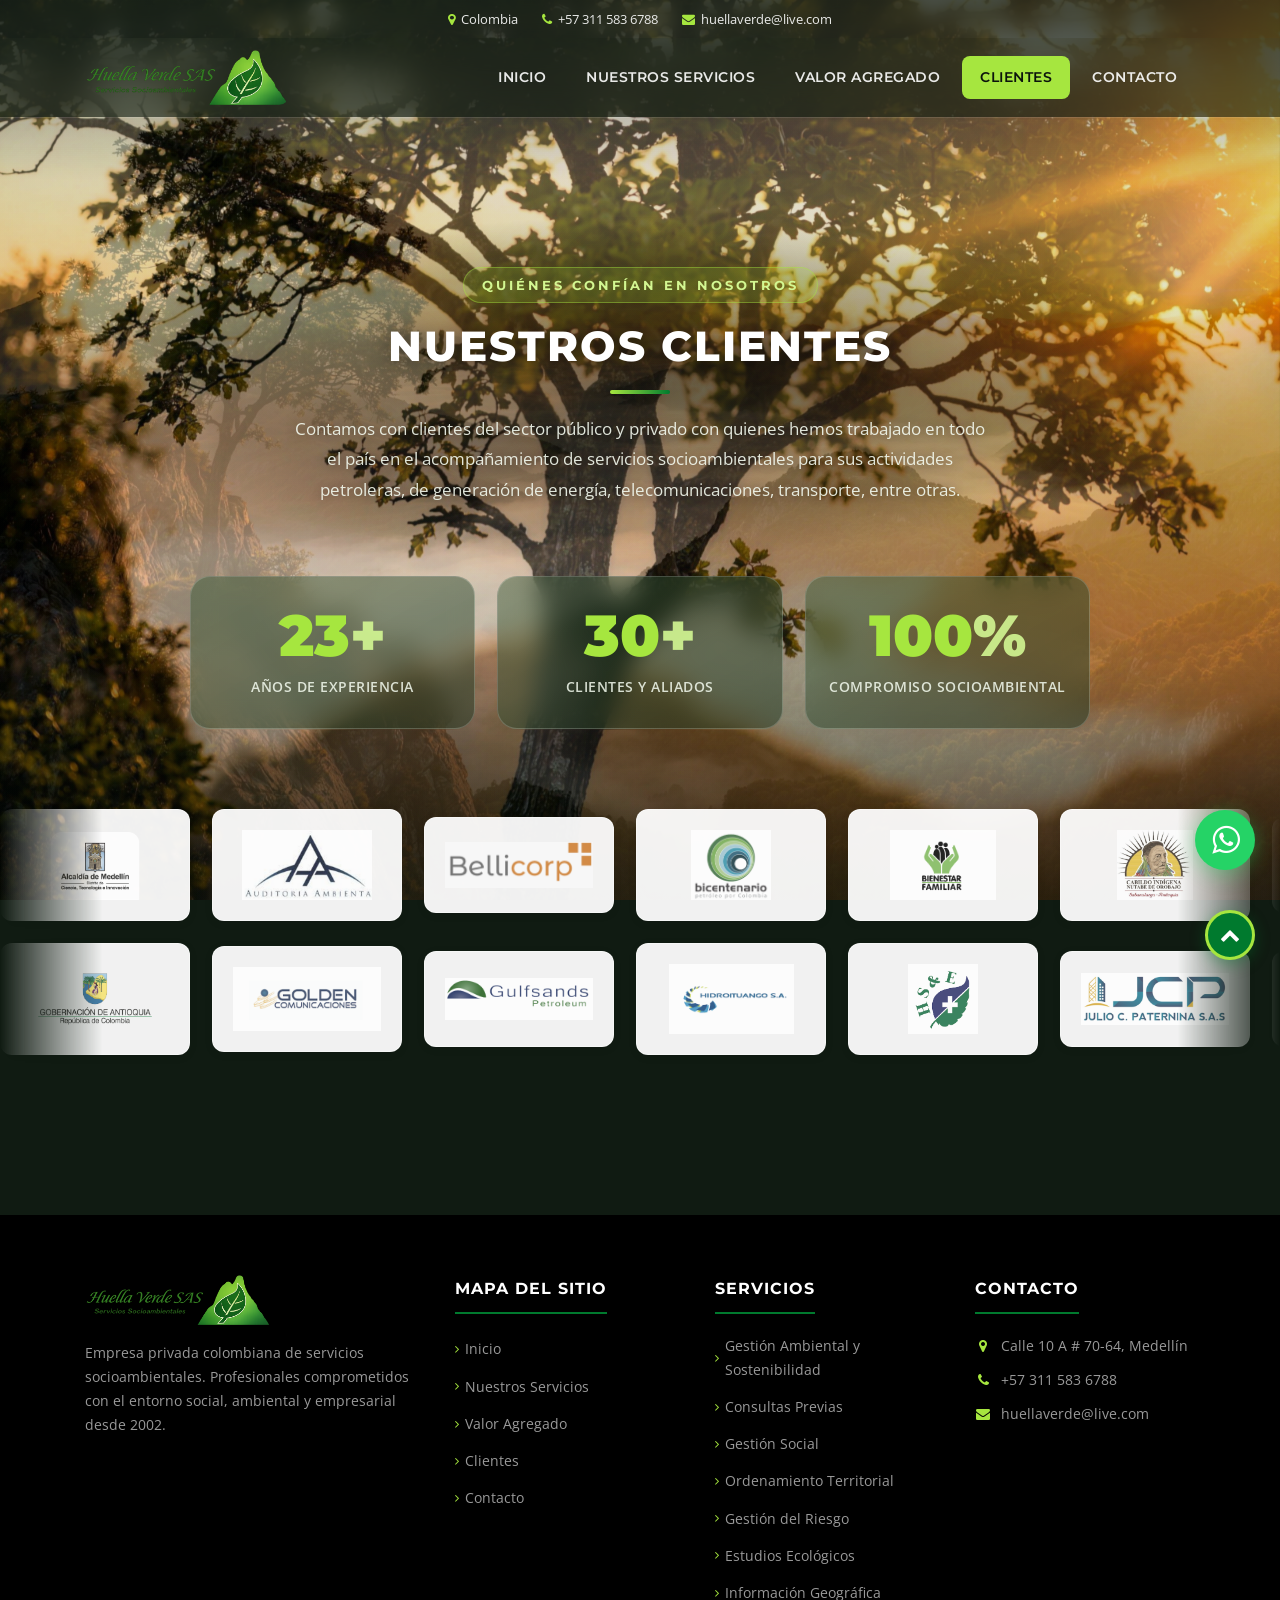
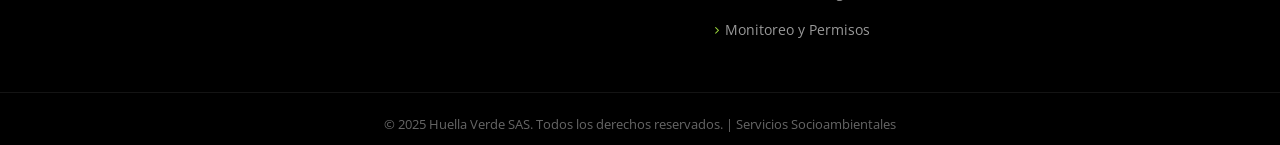
==== commit b611d613: "SEO: robots.txt, sitemap.xml, Open Graph, canonical y datos estructurados Schema.org" ====
--- a/clientes.html
+++ b/clientes.html
@@ -37,6 +37,25 @@
 
     <!-- Fondo vivo + animaciones de scroll -->
     <link href="css/hv-animations.min.css?v=3" rel="stylesheet">
+
+    <!-- ============ SEO / Open Graph ============ -->
+    <link rel="canonical" href="https://huellaverde.co/clientes">
+    <meta name="robots" content="index, follow, max-image-preview:large">
+    <meta name="geo.region" content="CO-ANT">
+    <meta name="geo.placename" content="Medellín, Colombia">
+
+    <meta property="og:type" content="website">
+    <meta property="og:site_name" content="Huella Verde SAS">
+    <meta property="og:locale" content="es_CO">
+    <meta property="og:url" content="https://huellaverde.co/clientes">
+    <meta property="og:title" content="Clientes | Huella Verde SAS - Servicios Socioambientales">
+    <meta property="og:description" content="Clientes del sector público y privado confían en Huella Verde SAS para sus proyectos socioambientales en toda Colombia.">
+    <meta property="og:image" content="https://huellaverde.co/images/principal/slide2.jpg">
+
+    <meta name="twitter:card" content="summary_large_image">
+    <meta name="twitter:title" content="Clientes | Huella Verde SAS">
+    <meta name="twitter:description" content="Clientes del sector público y privado confían en Huella Verde SAS en toda Colombia.">
+    <meta name="twitter:image" content="https://huellaverde.co/images/principal/slide2.jpg">
 
 </head>
 <body>
